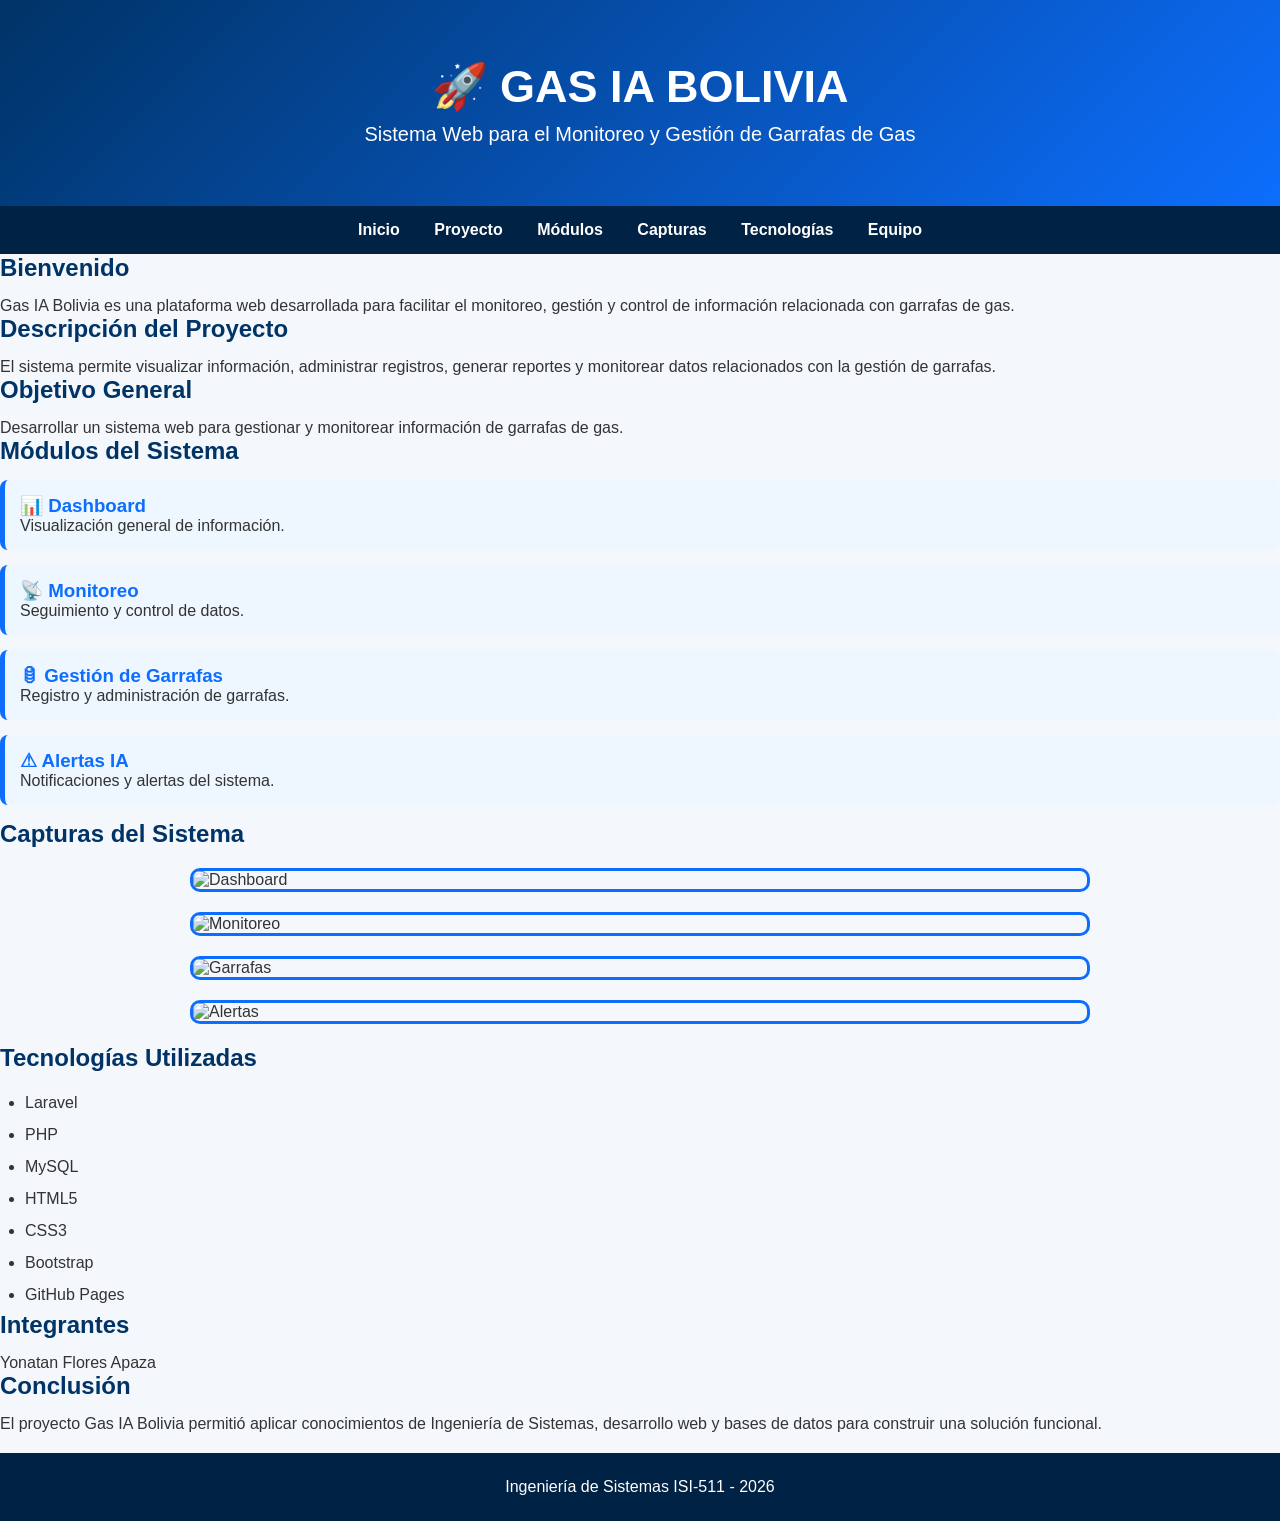
==== index.html @ 78b7e600 "Add files via upload" ====
<!DOCTYPE html>
<html lang="es">

<head>
    <meta charset="UTF-8">
    <meta name="viewport" content="width=device-width, initial-scale=1.0">
    <title>Gas IA Bolivia</title>
    <link rel="stylesheet" href="style.css">
</head>

<body>

    <header>
        <h1>🚀 GAS IA BOLIVIA</h1>
        <p>Sistema Web para el Monitoreo y Gestión de Garrafas de Gas</p>
    </header>

    <nav>
        <a href="#inicio">Inicio</a>
        <a href="#proyecto">Proyecto</a>
        <a href="#modulos">Módulos</a>
        <a href="#capturas">Capturas</a>
        <a href="#tecnologias">Tecnologías</a>
        <a href="#equipo">Equipo</a>
    </nav>

    <section id="inicio">
        <h2>Bienvenido</h2>
        <p>
            Gas IA Bolivia es una plataforma web desarrollada para facilitar el monitoreo, gestión y control de información relacionada con garrafas de gas.
        </p>
    </section>

    <section id="proyecto">
        <h2>Descripción del Proyecto</h2>
        <p>
            El sistema permite visualizar información, administrar registros, generar reportes y monitorear datos relacionados con la gestión de garrafas.
        </p>

        <h2>Objetivo General</h2>
        <p>
            Desarrollar un sistema web para gestionar y monitorear información de garrafas de gas.
        </p>
    </section>

    <section id="modulos">
        <h2>Módulos del Sistema</h2>

        <div class="card">
            <h3>📊 Dashboard</h3>
            <p>Visualización general de información.</p>
        </div>

        <div class="card">
            <h3>📡 Monitoreo</h3>
            <p>Seguimiento y control de datos.</p>
        </div>

        <div class="card">
            <h3>🛢 Gestión de Garrafas</h3>
            <p>Registro y administración de garrafas.</p>
        </div>

        <div class="card">
            <h3>⚠ Alertas IA</h3>
            <p>Notificaciones y alertas del sistema.</p>
        </div>
    </section>

    <section id="capturas">
        <h2>Capturas del Sistema</h2>

        <img src="dashboard.png" alt="Dashboard">
        <img src="monitoreo.png" alt="Monitoreo">
        <img src="garrafas.png" alt="Garrafas">
        <img src="alertas.png" alt="Alertas">
    </section>

    <section id="tecnologias">
        <h2>Tecnologías Utilizadas</h2>

        <ul>
            <li>Laravel</li>
            <li>PHP</li>
            <li>MySQL</li>
            <li>HTML5</li>
            <li>CSS3</li>
            <li>Bootstrap</li>
            <li>GitHub Pages</li>
        </ul>
    </section>

    <section id="equipo">
        <h2>Integrantes</h2>
        <p>Yonatan Flores Apaza</p>
    </section>

    <section>
        <h2>Conclusión</h2>
        <p>
            El proyecto Gas IA Bolivia permitió aplicar conocimientos de Ingeniería de Sistemas, desarrollo web y bases de datos para construir una solución funcional.
        </p>
    </section>

    <footer>
        <p>Ingeniería de Sistemas ISI-511 - 2026</p>
    </footer>

</body>

</html>
---- style.css ----
* {
    margin: 0;
    padding: 0;
    box-sizing: border-box;
}

body {
    font-family: Arial, sans-serif;
    background: #f4f8fc;
    color: #333;
}

header {
    background: linear-gradient(135deg, #003366, #0d6efd);
    color: white;
    text-align: center;
    padding: 60px 20px;
}

header h1 {
    font-size: 45px;
    margin-bottom: 10px;
}

header p {
    font-size: 20px;
}

nav {
    background: #002244;
    text-align: center;
    padding: 15px;
}

nav a {
    color: white;
    text-decoration: none;
    margin: 15px;
    font-weight: bold;
}

nav a:hover section {
    max-width: 1100px;
    margin: 25px auto;
    background: white;
    padding: 30px;
    border-radius: 12px;
    box-shadow: 0 3px 10px rgba(0, 0, 0, 0.1);
}

h2 {
    color: #003366;
    margin-bottom: 15px;
}

h3 {
    color: #0d6efd;
}

.card {
    background: #eef6ff;
    border-left: 5px solid #0d6efd;
    padding: 15px;
    margin-bottom: 15px;
    border-radius: 8px;
}

img {
    width: 100%;
    max-width: 900px;
    display: block;
    margin: 20px auto;
    border-radius: 10px;
    border: 3px solid #0d6efd;
}

ul {
    padding-left: 25px;
    line-height: 2;
}

footer {
    background: #002244;
    color: white;
    text-align: center;
    padding: 25px;
    margin-top: 20px;
}
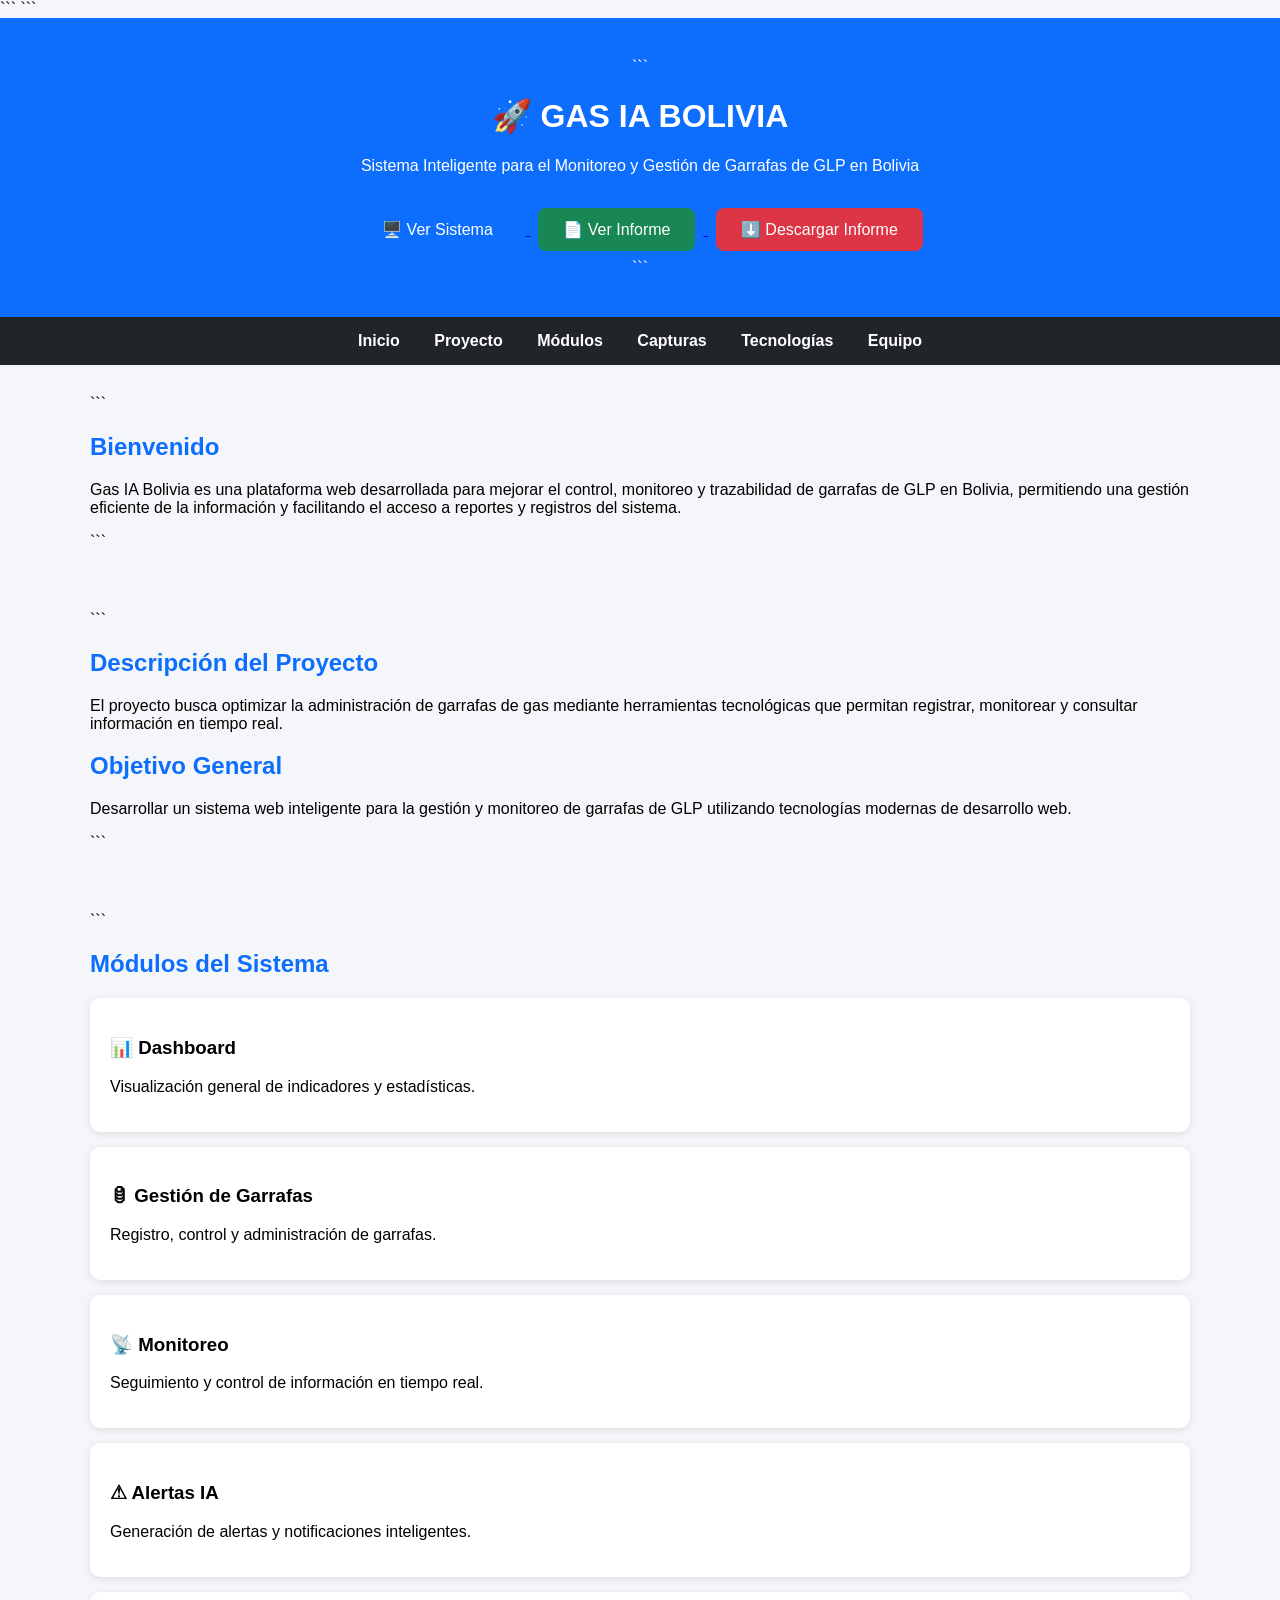
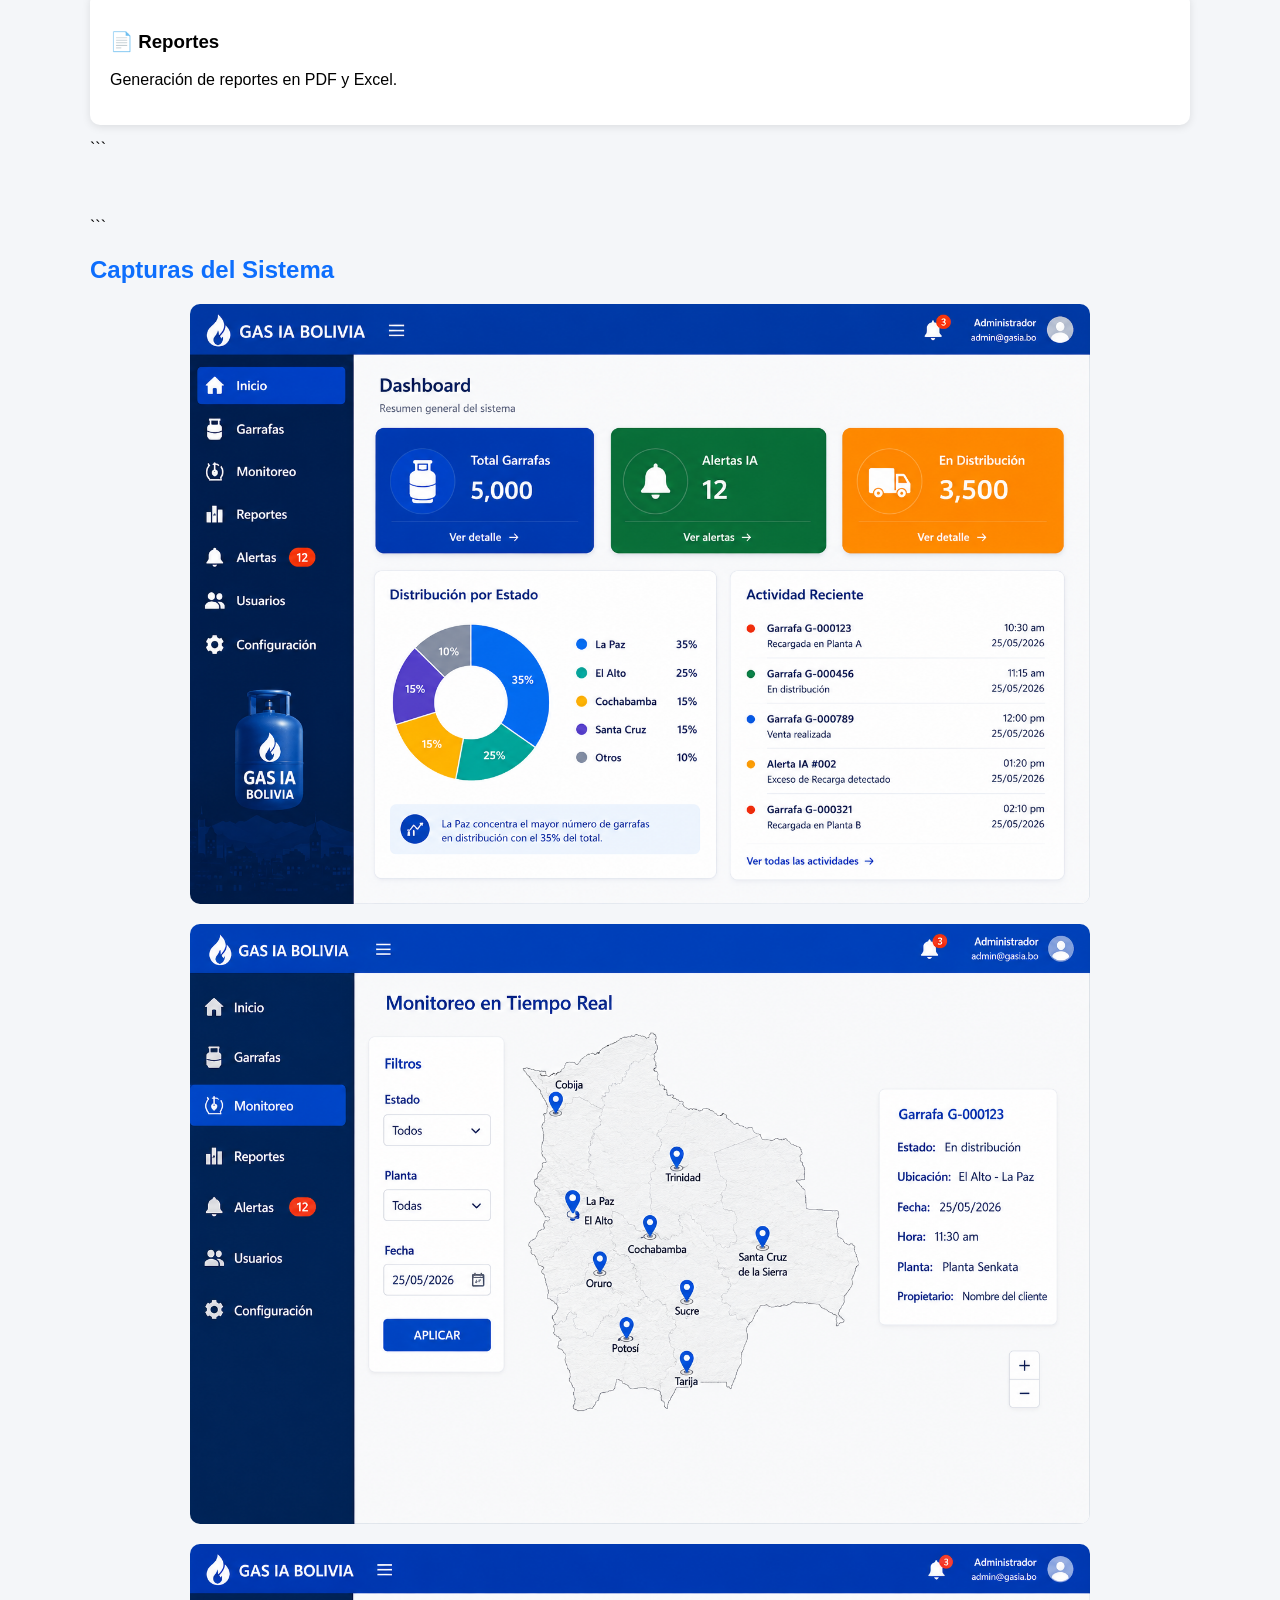
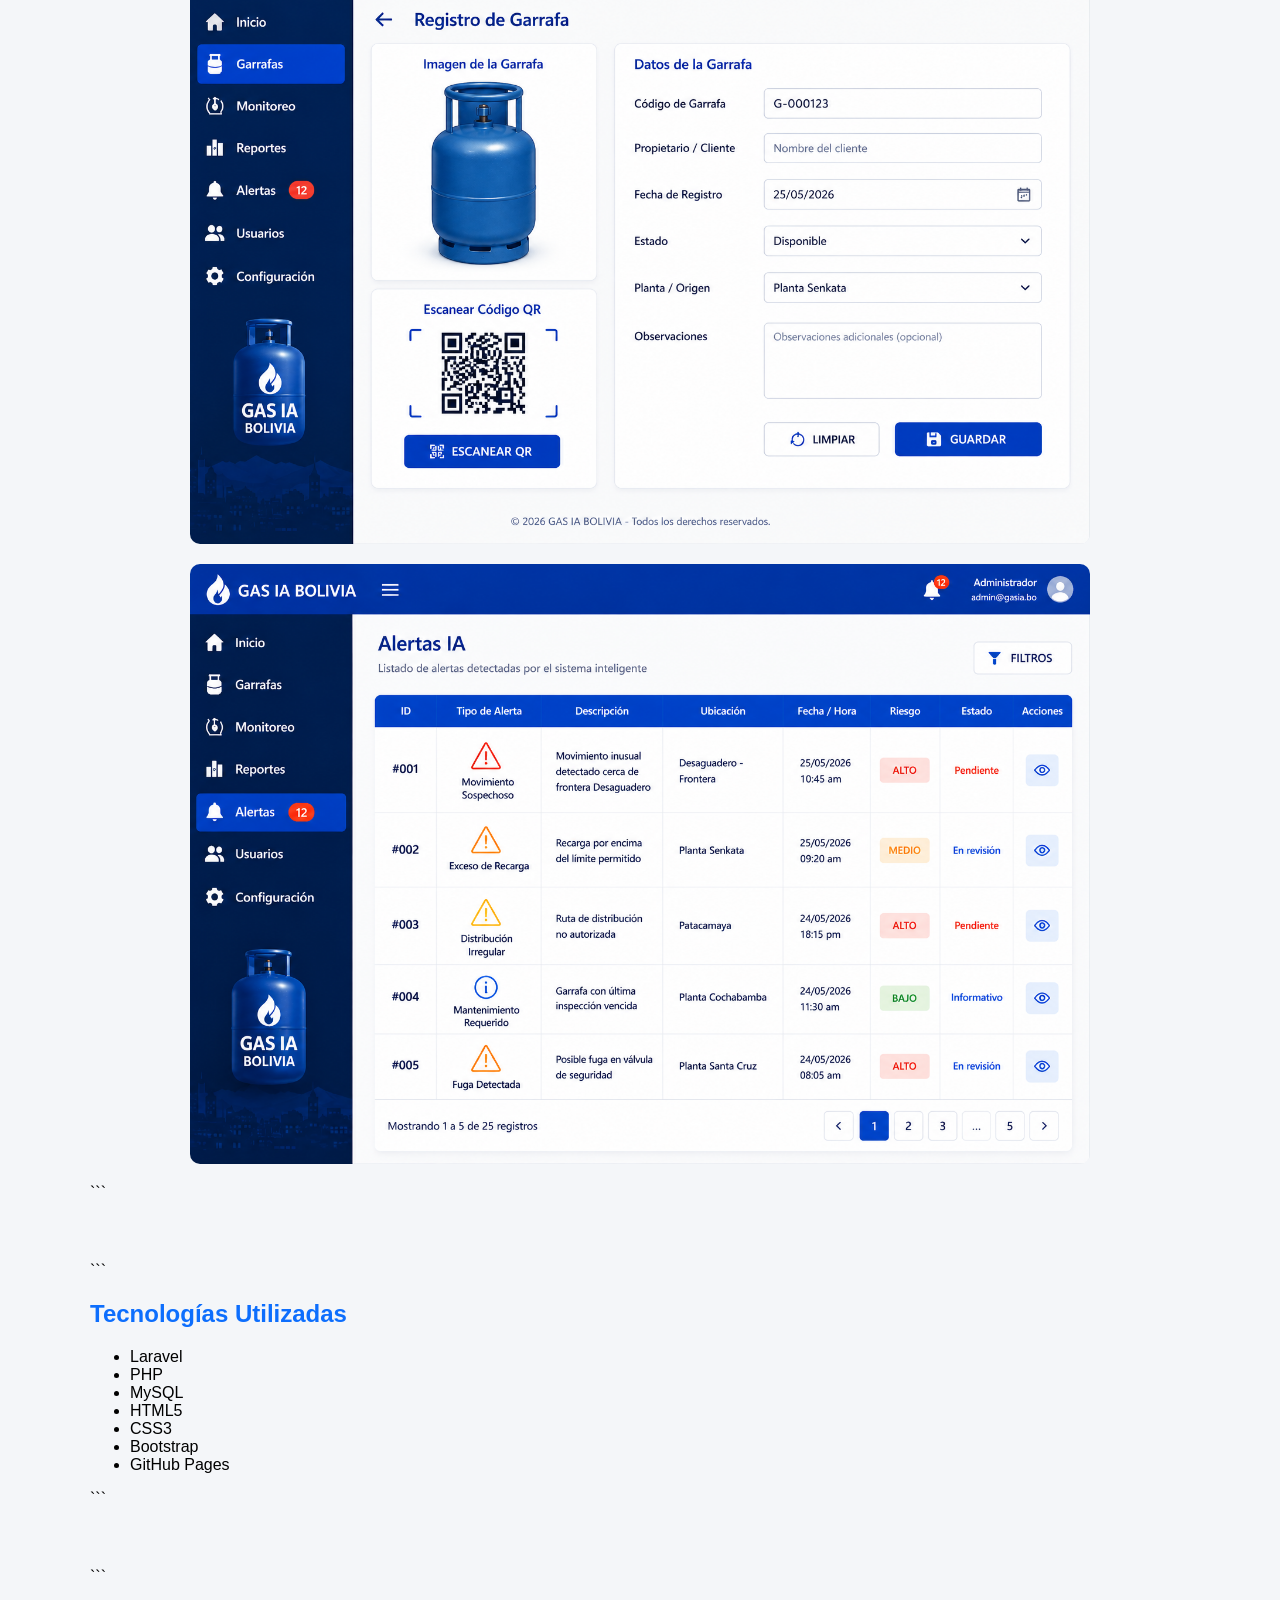
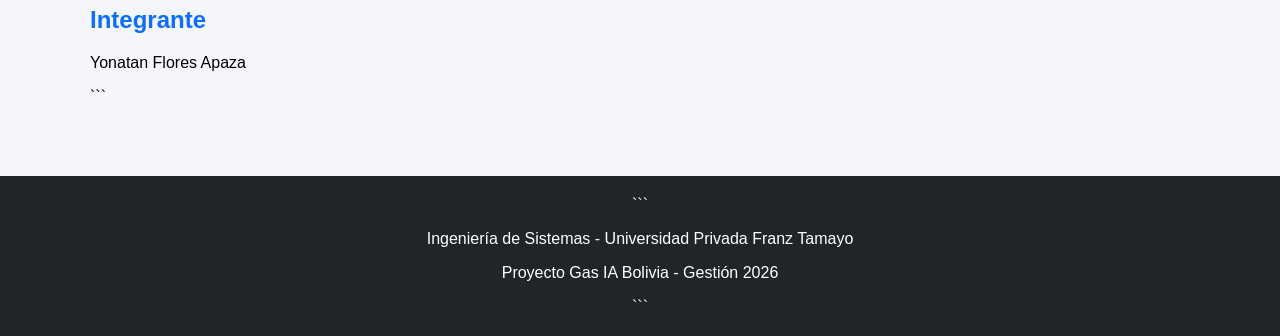
==== commit 61c867dc: "Update index.html Update index.html" ====
--- a/index.html
+++ b/index.html
@@ -1,111 +1,277 @@
 <!DOCTYPE html>
+
 <html lang="es">
 
 <head>
     <meta charset="UTF-8">
     <meta name="viewport" content="width=device-width, initial-scale=1.0">
     <title>Gas IA Bolivia</title>
-    <link rel="stylesheet" href="style.css">
+
+```
+<style>
+    body{
+        font-family: Arial, sans-serif;
+        margin:0;
+        padding:0;
+        background:#f4f6f9;
+    }
+
+    header{
+        background:#0d6efd;
+        color:white;
+        text-align:center;
+        padding:40px;
+    }
+
+    nav{
+        background:#212529;
+        text-align:center;
+        padding:15px;
+    }
+
+    nav a{
+        color:white;
+        text-decoration:none;
+        margin:15px;
+        font-weight:bold;
+    }
+
+    section{
+        padding:30px;
+        max-width:1100px;
+        margin:auto;
+    }
+
+    h2{
+        color:#0d6efd;
+    }
+
+    .botones{
+        text-align:center;
+        margin-top:25px;
+    }
+
+    .btn{
+        padding:12px 25px;
+        border:none;
+        border-radius:8px;
+        color:white;
+        font-size:16px;
+        cursor:pointer;
+        margin:8px;
+    }
+
+    .azul{
+        background:#0d6efd;
+    }
+
+    .verde{
+        background:#198754;
+    }
+
+    .rojo{
+        background:#dc3545;
+    }
+
+    .card{
+        background:white;
+        padding:20px;
+        margin:15px 0;
+        border-radius:10px;
+        box-shadow:0 2px 8px rgba(0,0,0,0.1);
+    }
+
+    img{
+        width:100%;
+        max-width:900px;
+        display:block;
+        margin:20px auto;
+        border-radius:10px;
+    }
+
+    footer{
+        background:#212529;
+        color:white;
+        text-align:center;
+        padding:20px;
+        margin-top:40px;
+    }
+</style>
+```
+
 </head>
 
 <body>
 
-    <header>
-        <h1>🚀 GAS IA BOLIVIA</h1>
-        <p>Sistema Web para el Monitoreo y Gestión de Garrafas de Gas</p>
-    </header>
-
-    <nav>
-        <a href="#inicio">Inicio</a>
-        <a href="#proyecto">Proyecto</a>
-        <a href="#modulos">Módulos</a>
-        <a href="#capturas">Capturas</a>
-        <a href="#tecnologias">Tecnologías</a>
-        <a href="#equipo">Equipo</a>
-    </nav>
-
-    <section id="inicio">
-        <h2>Bienvenido</h2>
-        <p>
-            Gas IA Bolivia es una plataforma web desarrollada para facilitar el monitoreo, gestión y control de información relacionada con garrafas de gas.
-        </p>
-    </section>
-
-    <section id="proyecto">
-        <h2>Descripción del Proyecto</h2>
-        <p>
-            El sistema permite visualizar información, administrar registros, generar reportes y monitorear datos relacionados con la gestión de garrafas.
-        </p>
-
-        <h2>Objetivo General</h2>
-        <p>
-            Desarrollar un sistema web para gestionar y monitorear información de garrafas de gas.
-        </p>
-    </section>
-
-    <section id="modulos">
-        <h2>Módulos del Sistema</h2>
-
-        <div class="card">
-            <h3>📊 Dashboard</h3>
-            <p>Visualización general de información.</p>
-        </div>
-
-        <div class="card">
-            <h3>📡 Monitoreo</h3>
-            <p>Seguimiento y control de datos.</p>
-        </div>
-
-        <div class="card">
-            <h3>🛢 Gestión de Garrafas</h3>
-            <p>Registro y administración de garrafas.</p>
-        </div>
-
-        <div class="card">
-            <h3>⚠ Alertas IA</h3>
-            <p>Notificaciones y alertas del sistema.</p>
-        </div>
-    </section>
-
-    <section id="capturas">
-        <h2>Capturas del Sistema</h2>
-
-        <img src="dashboard.png" alt="Dashboard">
-        <img src="monitoreo.png" alt="Monitoreo">
-        <img src="garrafas.png" alt="Garrafas">
-        <img src="alertas.png" alt="Alertas">
-    </section>
-
-    <section id="tecnologias">
-        <h2>Tecnologías Utilizadas</h2>
-
-        <ul>
-            <li>Laravel</li>
-            <li>PHP</li>
-            <li>MySQL</li>
-            <li>HTML5</li>
-            <li>CSS3</li>
-            <li>Bootstrap</li>
-            <li>GitHub Pages</li>
-        </ul>
-    </section>
-
-    <section id="equipo">
-        <h2>Integrantes</h2>
-        <p>Yonatan Flores Apaza</p>
-    </section>
-
-    <section>
-        <h2>Conclusión</h2>
-        <p>
-            El proyecto Gas IA Bolivia permitió aplicar conocimientos de Ingeniería de Sistemas, desarrollo web y bases de datos para construir una solución funcional.
-        </p>
-    </section>
-
-    <footer>
-        <p>Ingeniería de Sistemas ISI-511 - 2026</p>
-    </footer>
+<header>
+
+```
+<h1>🚀 GAS IA BOLIVIA</h1>
+
+<p>
+    Sistema Inteligente para el Monitoreo y Gestión de Garrafas de GLP en Bolivia
+</p>
+
+<div class="botones">
+
+    <a href="TU_URL_SISTEMA_AQUI" target="_blank">
+        <button class="btn azul">
+            🖥️ Ver Sistema
+        </button>
+    </a>
+
+    <a href="YONATANFLORES-H5.pdf" target="_blank">
+        <button class="btn verde">
+            📄 Ver Informe
+        </button>
+    </a>
+
+    <a href="YONATANFLORES-H5.pdf" download>
+        <button class="btn rojo">
+            ⬇️ Descargar Informe
+        </button>
+    </a>
+
+</div>
+```
+
+</header>
+
+<nav>
+    <a href="#inicio">Inicio</a>
+    <a href="#proyecto">Proyecto</a>
+    <a href="#modulos">Módulos</a>
+    <a href="#capturas">Capturas</a>
+    <a href="#tecnologias">Tecnologías</a>
+    <a href="#equipo">Equipo</a>
+</nav>
+
+<section id="inicio">
+
+```
+<h2>Bienvenido</h2>
+
+<p>
+    Gas IA Bolivia es una plataforma web desarrollada para mejorar el control,
+    monitoreo y trazabilidad de garrafas de GLP en Bolivia, permitiendo una
+    gestión eficiente de la información y facilitando el acceso a reportes
+    y registros del sistema.
+</p>
+```
+
+</section>
+
+<section id="proyecto">
+
+```
+<h2>Descripción del Proyecto</h2>
+
+<p>
+    El proyecto busca optimizar la administración de garrafas de gas mediante
+    herramientas tecnológicas que permitan registrar, monitorear y consultar
+    información en tiempo real.
+</p>
+
+<h2>Objetivo General</h2>
+
+<p>
+    Desarrollar un sistema web inteligente para la gestión y monitoreo de
+    garrafas de GLP utilizando tecnologías modernas de desarrollo web.
+</p>
+```
+
+</section>
+
+<section id="modulos">
+
+```
+<h2>Módulos del Sistema</h2>
+
+<div class="card">
+    <h3>📊 Dashboard</h3>
+    <p>Visualización general de indicadores y estadísticas.</p>
+</div>
+
+<div class="card">
+    <h3>🛢 Gestión de Garrafas</h3>
+    <p>Registro, control y administración de garrafas.</p>
+</div>
+
+<div class="card">
+    <h3>📡 Monitoreo</h3>
+    <p>Seguimiento y control de información en tiempo real.</p>
+</div>
+
+<div class="card">
+    <h3>⚠ Alertas IA</h3>
+    <p>Generación de alertas y notificaciones inteligentes.</p>
+</div>
+
+<div class="card">
+    <h3>📄 Reportes</h3>
+    <p>Generación de reportes en PDF y Excel.</p>
+</div>
+```
+
+</section>
+
+<section id="capturas">
+
+```
+<h2>Capturas del Sistema</h2>
+
+<img src="dashboard.png" alt="Dashboard">
+
+<img src="monitoreo.png" alt="Monitoreo">
+
+<img src="garrafas.png" alt="Garrafas">
+
+<img src="alertas.png" alt="Alertas">
+```
+
+</section>
+
+<section id="tecnologias">
+
+```
+<h2>Tecnologías Utilizadas</h2>
+
+<ul>
+    <li>Laravel</li>
+    <li>PHP</li>
+    <li>MySQL</li>
+    <li>HTML5</li>
+    <li>CSS3</li>
+    <li>Bootstrap</li>
+    <li>GitHub Pages</li>
+</ul>
+```
+
+</section>
+
+<section id="equipo">
+
+```
+<h2>Integrante</h2>
+
+<p>Yonatan Flores Apaza</p>
+```
+
+</section>
+
+<footer>
+
+```
+<p>
+    Ingeniería de Sistemas - Universidad Privada Franz Tamayo
+</p>
+
+<p>
+    Proyecto Gas IA Bolivia - Gestión 2026
+</p>
+```
+
+</footer>
 
 </body>
-
-</html>+</html>
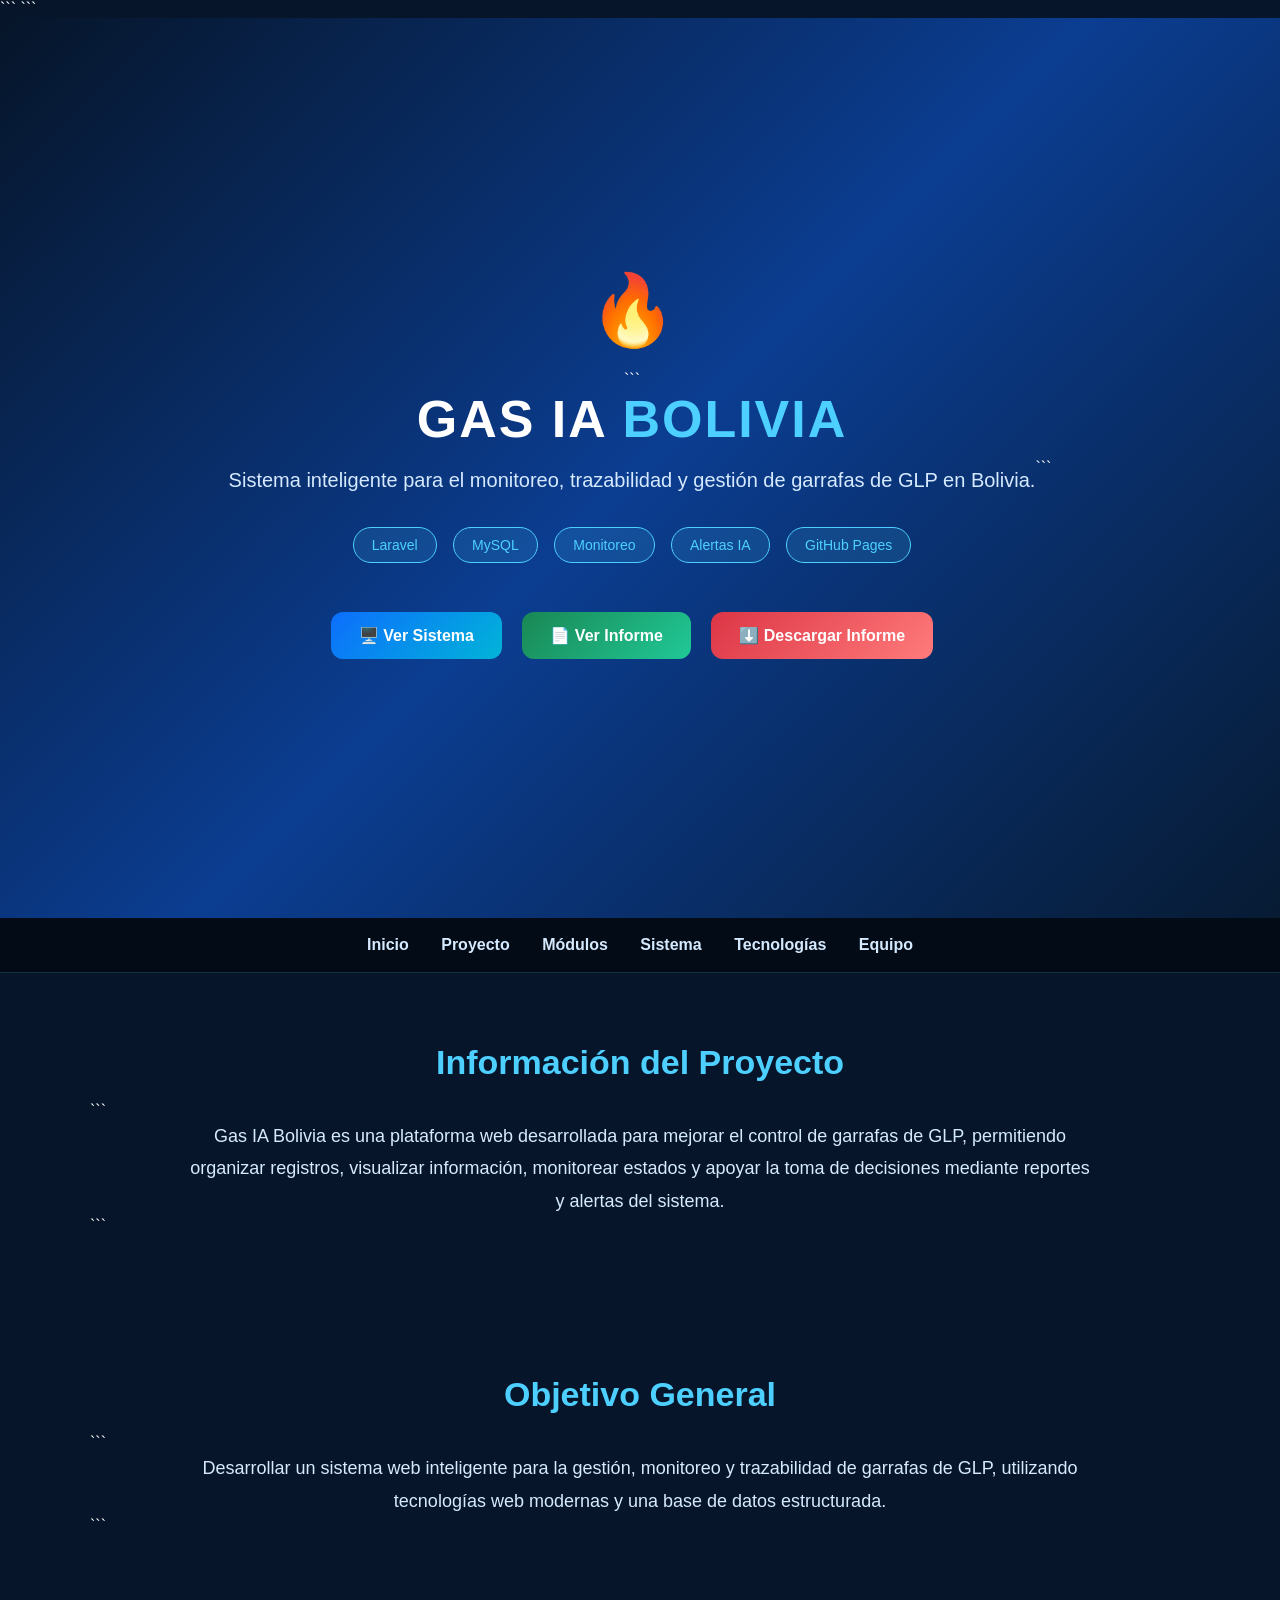
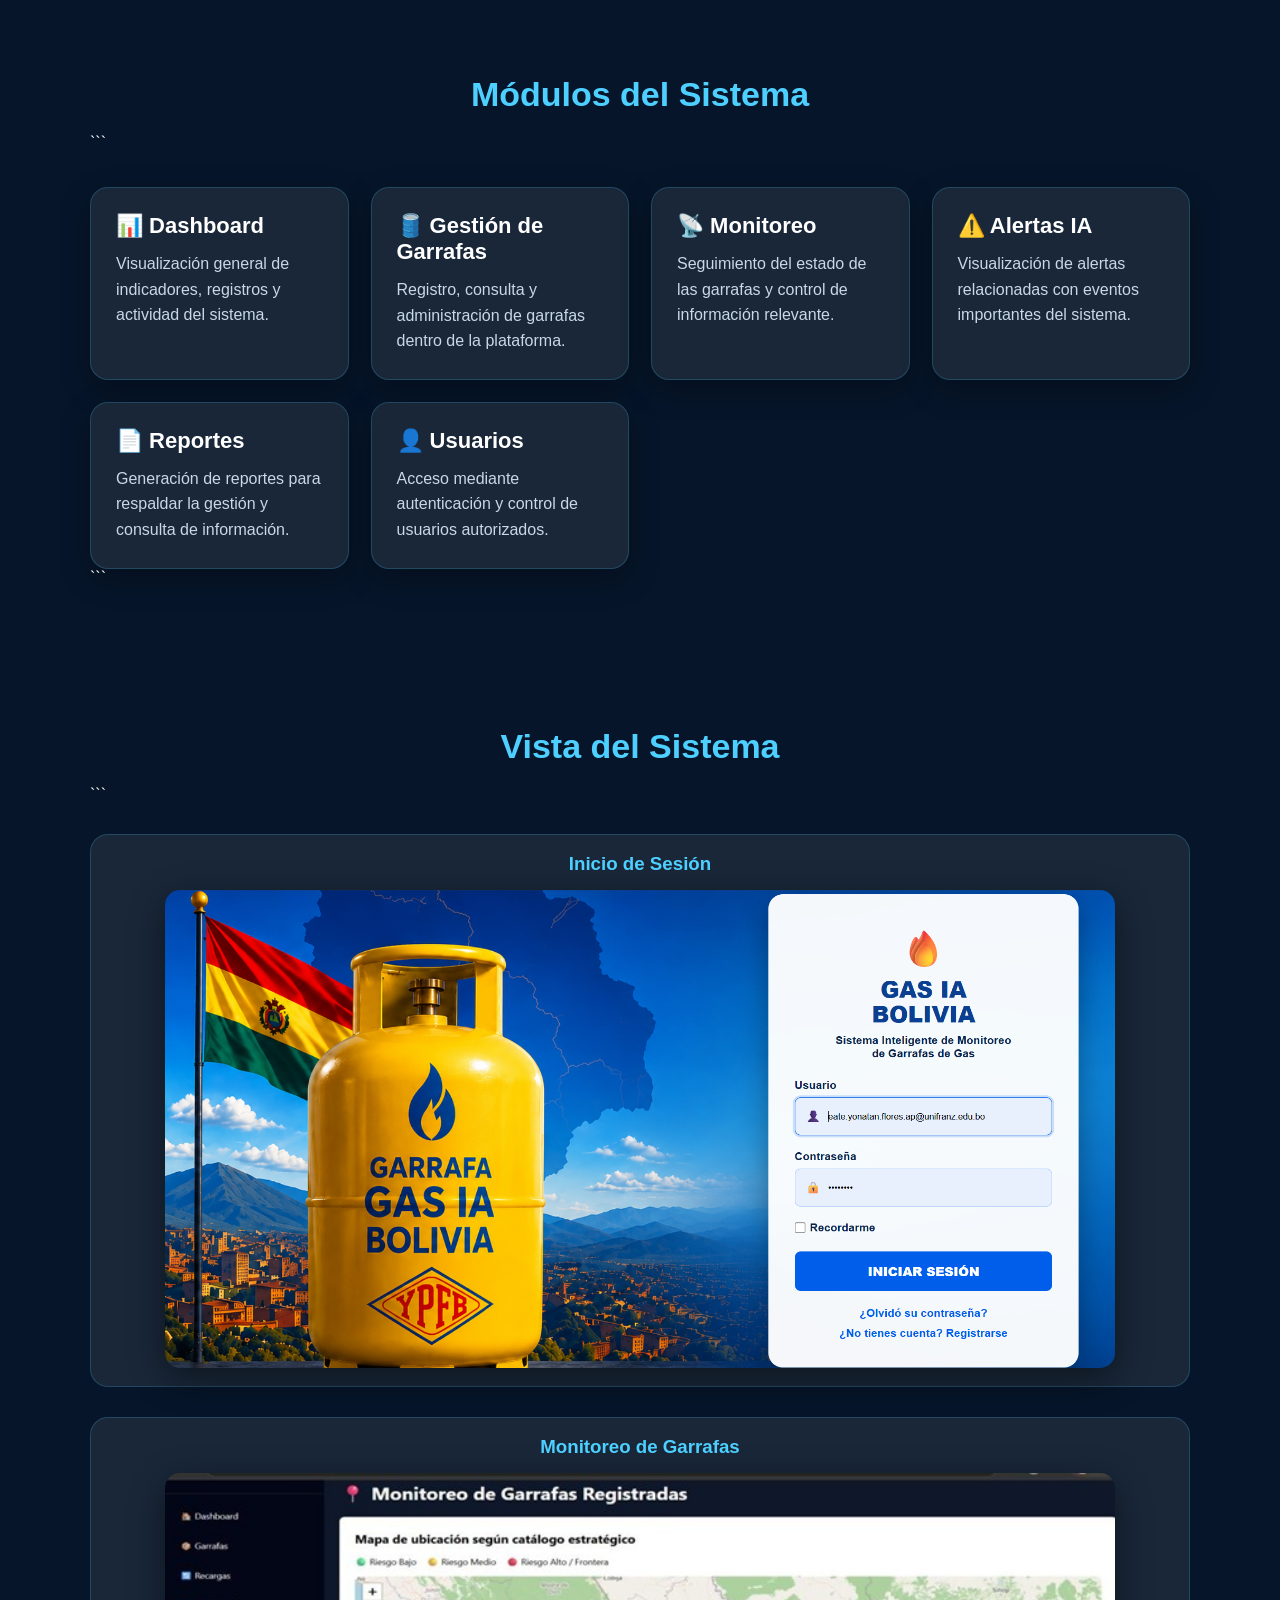
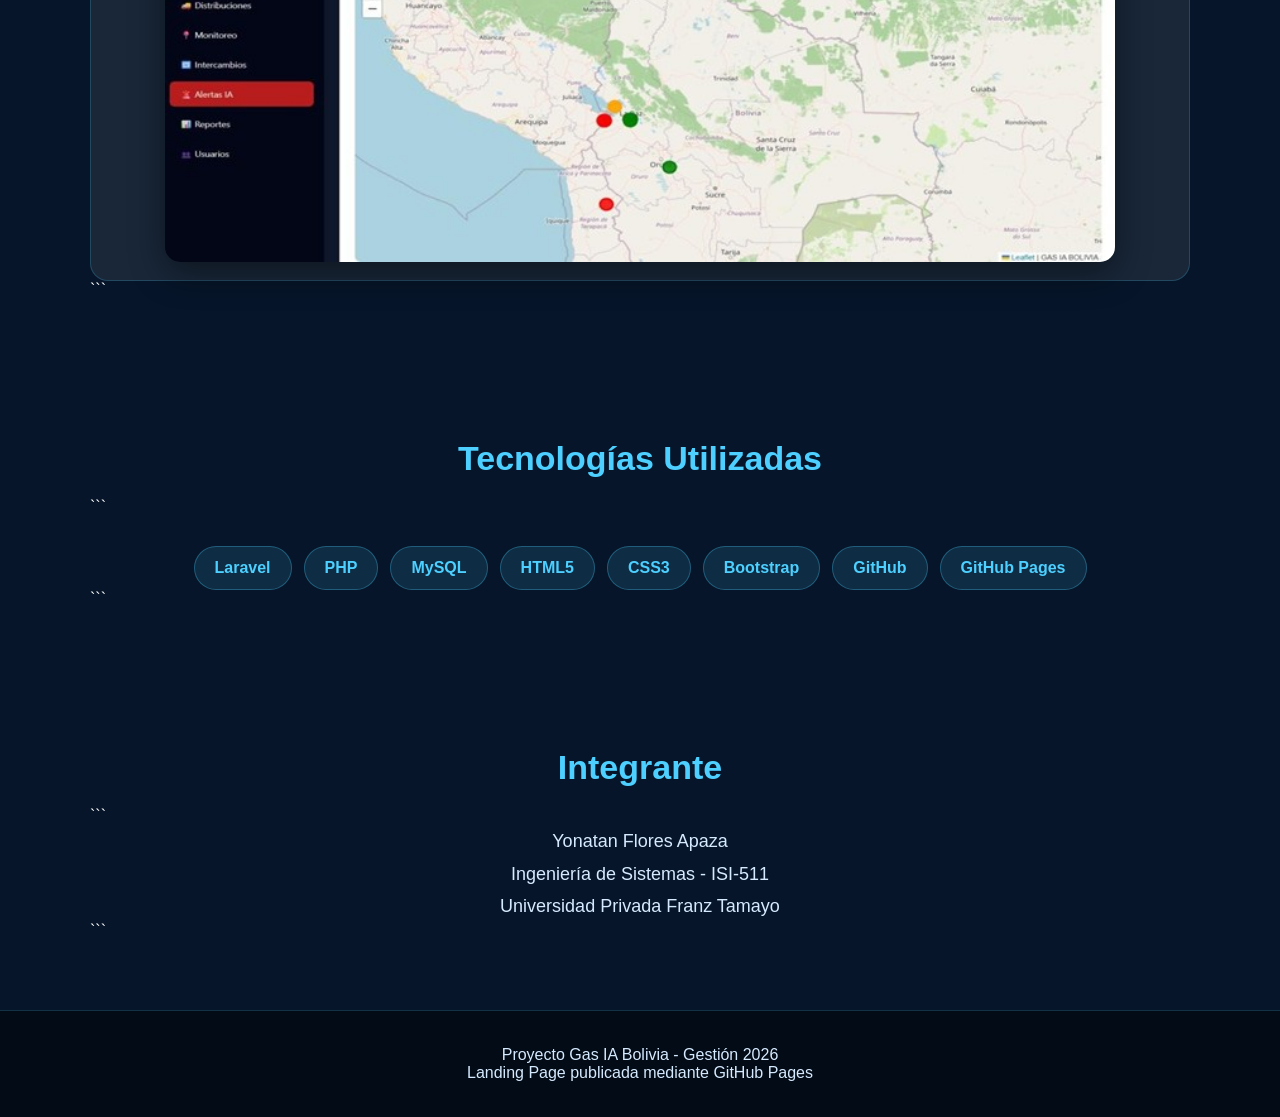
==== commit d492b857: "Update index.html" ====
--- a/index.html
+++ b/index.html
@@ -9,92 +9,237 @@
 
 ```
 <style>
-    body{
+    * {
+        margin: 0;
+        padding: 0;
+        box-sizing: border-box;
+    }
+
+    body {
         font-family: Arial, sans-serif;
-        margin:0;
-        padding:0;
-        background:#f4f6f9;
-    }
-
-    header{
-        background:#0d6efd;
-        color:white;
-        text-align:center;
-        padding:40px;
-    }
-
-    nav{
-        background:#212529;
-        text-align:center;
-        padding:15px;
-    }
-
-    nav a{
-        color:white;
-        text-decoration:none;
-        margin:15px;
-        font-weight:bold;
-    }
-
-    section{
-        padding:30px;
-        max-width:1100px;
-        margin:auto;
-    }
-
-    h2{
-        color:#0d6efd;
-    }
-
-    .botones{
-        text-align:center;
-        margin-top:25px;
-    }
-
-    .btn{
-        padding:12px 25px;
-        border:none;
-        border-radius:8px;
-        color:white;
-        font-size:16px;
-        cursor:pointer;
-        margin:8px;
-    }
-
-    .azul{
-        background:#0d6efd;
-    }
-
-    .verde{
-        background:#198754;
-    }
-
-    .rojo{
-        background:#dc3545;
-    }
-
-    .card{
-        background:white;
-        padding:20px;
-        margin:15px 0;
-        border-radius:10px;
-        box-shadow:0 2px 8px rgba(0,0,0,0.1);
-    }
-
-    img{
-        width:100%;
-        max-width:900px;
-        display:block;
-        margin:20px auto;
-        border-radius:10px;
-    }
-
-    footer{
-        background:#212529;
-        color:white;
-        text-align:center;
-        padding:20px;
-        margin-top:40px;
+        background: #061529;
+        color: #ffffff;
+    }
+
+    header {
+        min-height: 100vh;
+        background: linear-gradient(135deg, #061529, #0b3d91, #071b33);
+        display: flex;
+        justify-content: center;
+        align-items: center;
+        text-align: center;
+        padding: 40px 20px;
+    }
+
+    .hero {
+        max-width: 950px;
+    }
+
+    .logo {
+        font-size: 70px;
+        margin-bottom: 20px;
+    }
+
+    h1 {
+        font-size: 52px;
+        margin-bottom: 15px;
+        letter-spacing: 2px;
+    }
+
+    .resaltado {
+        color: #4dd0ff;
+    }
+
+    .subtitulo {
+        font-size: 20px;
+        color: #d6eaff;
+        margin-bottom: 25px;
+        line-height: 1.6;
+    }
+
+    .tags {
+        margin: 25px 0;
+    }
+
+    .tag {
+        display: inline-block;
+        padding: 9px 18px;
+        border: 1px solid #4dd0ff;
+        border-radius: 30px;
+        margin: 6px;
+        color: #4dd0ff;
+        background: rgba(77, 208, 255, 0.12);
+        font-size: 14px;
+    }
+
+    .botones {
+        margin-top: 35px;
+    }
+
+    .btn {
+        display: inline-block;
+        padding: 14px 28px;
+        border-radius: 12px;
+        color: white;
+        text-decoration: none;
+        font-weight: bold;
+        margin: 8px;
+        transition: 0.3s;
+    }
+
+    .btn:hover {
+        transform: scale(1.05);
+        opacity: 0.9;
+    }
+
+    .azul {
+        background: linear-gradient(135deg, #0d6efd, #00b4d8);
+    }
+
+    .verde {
+        background: linear-gradient(135deg, #198754, #20c997);
+    }
+
+    .rojo {
+        background: linear-gradient(135deg, #dc3545, #ff7b7b);
+    }
+
+    nav {
+        position: sticky;
+        top: 0;
+        background: #020b16;
+        padding: 18px;
+        text-align: center;
+        z-index: 100;
+        border-bottom: 1px solid rgba(77, 208, 255, 0.2);
+    }
+
+    nav a {
+        color: #d6eaff;
+        text-decoration: none;
+        margin: 0 14px;
+        font-weight: bold;
+    }
+
+    nav a:hover {
+        color: #4dd0ff;
+    }
+
+    section {
+        max-width: 1150px;
+        margin: auto;
+        padding: 70px 25px;
+    }
+
+    h2 {
+        font-size: 34px;
+        color: #4dd0ff;
+        margin-bottom: 20px;
+        text-align: center;
+    }
+
+    .texto {
+        font-size: 18px;
+        line-height: 1.8;
+        color: #d6eaff;
+        text-align: center;
+        max-width: 900px;
+        margin: auto;
+    }
+
+    .grid {
+        display: grid;
+        grid-template-columns: repeat(auto-fit, minmax(240px, 1fr));
+        gap: 22px;
+        margin-top: 35px;
+    }
+
+    .card {
+        background: rgba(255, 255, 255, 0.08);
+        padding: 25px;
+        border-radius: 18px;
+        border: 1px solid rgba(77, 208, 255, 0.2);
+        box-shadow: 0 10px 30px rgba(0,0,0,0.25);
+        transition: 0.3s;
+    }
+
+    .card:hover {
+        transform: translateY(-5px);
+        border-color: #4dd0ff;
+    }
+
+    .card h3 {
+        color: #ffffff;
+        margin-bottom: 12px;
+        font-size: 22px;
+    }
+
+    .card p {
+        color: #c8d8e8;
+        line-height: 1.6;
+    }
+
+    .captura {
+        background: rgba(255, 255, 255, 0.08);
+        padding: 18px;
+        border-radius: 18px;
+        margin-top: 30px;
+        border: 1px solid rgba(77, 208, 255, 0.2);
+    }
+
+    .captura h3 {
+        color: #4dd0ff;
+        margin-bottom: 15px;
+        text-align: center;
+    }
+
+    img {
+        width: 100%;
+        max-width: 950px;
+        display: block;
+        margin: auto;
+        border-radius: 15px;
+        box-shadow: 0 10px 35px rgba(0,0,0,0.45);
+    }
+
+    .lista-tecnologias {
+        display: flex;
+        justify-content: center;
+        flex-wrap: wrap;
+        gap: 12px;
+        margin-top: 30px;
+    }
+
+    .tech {
+        background: rgba(77, 208, 255, 0.12);
+        color: #4dd0ff;
+        padding: 12px 20px;
+        border-radius: 25px;
+        border: 1px solid rgba(77, 208, 255, 0.3);
+        font-weight: bold;
+    }
+
+    footer {
+        background: #020b16;
+        text-align: center;
+        padding: 35px 20px;
+        color: #d6eaff;
+        border-top: 1px solid rgba(77, 208, 255, 0.2);
+    }
+
+    @media (max-width: 700px) {
+        h1 {
+            font-size: 36px;
+        }
+
+        .subtitulo {
+            font-size: 17px;
+        }
+
+        nav a {
+            display: inline-block;
+            margin: 8px;
+        }
     }
 </style>
 ```
@@ -103,35 +248,30 @@
 
 <body>
 
-<header>
-
-```
-<h1>🚀 GAS IA BOLIVIA</h1>
-
-<p>
-    Sistema Inteligente para el Monitoreo y Gestión de Garrafas de GLP en Bolivia
-</p>
-
-<div class="botones">
-
-    <a href="TU_URL_SISTEMA_AQUI" target="_blank">
-        <button class="btn azul">
-            🖥️ Ver Sistema
-        </button>
-    </a>
-
-    <a href="YONATANFLORES-H5.pdf" target="_blank">
-        <button class="btn verde">
-            📄 Ver Informe
-        </button>
-    </a>
-
-    <a href="YONATANFLORES-H5.pdf" download>
-        <button class="btn rojo">
-            ⬇️ Descargar Informe
-        </button>
-    </a>
-
+<header id="inicio">
+    <div class="hero">
+        <div class="logo">🔥</div>
+
+```
+    <h1>GAS IA <span class="resaltado">BOLIVIA</span></h1>
+
+    <p class="subtitulo">
+        Sistema inteligente para el monitoreo, trazabilidad y gestión de garrafas de GLP en Bolivia.
+    </p>
+
+    <div class="tags">
+        <span class="tag">Laravel</span>
+        <span class="tag">MySQL</span>
+        <span class="tag">Monitoreo</span>
+        <span class="tag">Alertas IA</span>
+        <span class="tag">GitHub Pages</span>
+    </div>
+
+    <div class="botones">
+        <a class="btn azul" href="#capturas">🖥️ Ver Sistema</a>
+        <a class="btn verde" href="YONATANFLORES-H5.pdf" target="_blank">📄 Ver Informe</a>
+        <a class="btn rojo" href="YONATANFLORES-H5.pdf" download>⬇️ Descargar Informe</a>
+    </div>
 </div>
 ```
 
@@ -141,136 +281,126 @@
     <a href="#inicio">Inicio</a>
     <a href="#proyecto">Proyecto</a>
     <a href="#modulos">Módulos</a>
-    <a href="#capturas">Capturas</a>
+    <a href="#capturas">Sistema</a>
     <a href="#tecnologias">Tecnologías</a>
     <a href="#equipo">Equipo</a>
 </nav>
 
-<section id="inicio">
-
-```
-<h2>Bienvenido</h2>
-
-<p>
-    Gas IA Bolivia es una plataforma web desarrollada para mejorar el control,
-    monitoreo y trazabilidad de garrafas de GLP en Bolivia, permitiendo una
-    gestión eficiente de la información y facilitando el acceso a reportes
-    y registros del sistema.
+<section id="proyecto">
+    <h2>Información del Proyecto</h2>
+
+```
+<p class="texto">
+    Gas IA Bolivia es una plataforma web desarrollada para mejorar el control de garrafas de GLP,
+    permitiendo organizar registros, visualizar información, monitorear estados y apoyar la toma
+    de decisiones mediante reportes y alertas del sistema.
 </p>
 ```
 
 </section>
 
-<section id="proyecto">
-
-```
-<h2>Descripción del Proyecto</h2>
-
-<p>
-    El proyecto busca optimizar la administración de garrafas de gas mediante
-    herramientas tecnológicas que permitan registrar, monitorear y consultar
-    información en tiempo real.
+<section>
+    <h2>Objetivo General</h2>
+
+```
+<p class="texto">
+    Desarrollar un sistema web inteligente para la gestión, monitoreo y trazabilidad de garrafas
+    de GLP, utilizando tecnologías web modernas y una base de datos estructurada.
 </p>
-
-<h2>Objetivo General</h2>
-
-<p>
-    Desarrollar un sistema web inteligente para la gestión y monitoreo de
-    garrafas de GLP utilizando tecnologías modernas de desarrollo web.
+```
+
+</section>
+
+<section id="modulos">
+    <h2>Módulos del Sistema</h2>
+
+```
+<div class="grid">
+    <div class="card">
+        <h3>📊 Dashboard</h3>
+        <p>Visualización general de indicadores, registros y actividad del sistema.</p>
+    </div>
+
+    <div class="card">
+        <h3>🛢️ Gestión de Garrafas</h3>
+        <p>Registro, consulta y administración de garrafas dentro de la plataforma.</p>
+    </div>
+
+    <div class="card">
+        <h3>📡 Monitoreo</h3>
+        <p>Seguimiento del estado de las garrafas y control de información relevante.</p>
+    </div>
+
+    <div class="card">
+        <h3>⚠️ Alertas IA</h3>
+        <p>Visualización de alertas relacionadas con eventos importantes del sistema.</p>
+    </div>
+
+    <div class="card">
+        <h3>📄 Reportes</h3>
+        <p>Generación de reportes para respaldar la gestión y consulta de información.</p>
+    </div>
+
+    <div class="card">
+        <h3>👤 Usuarios</h3>
+        <p>Acceso mediante autenticación y control de usuarios autorizados.</p>
+    </div>
+</div>
+```
+
+</section>
+
+<section id="capturas">
+    <h2>Vista del Sistema</h2>
+
+```
+<div class="captura">
+    <h3>Inicio de Sesión</h3>
+    <img src="LOGIN.png" alt="Login del sistema Gas IA Bolivia">
+</div>
+
+<div class="captura">
+    <h3>Monitoreo de Garrafas</h3>
+    <img src="MONITOREO.jpg" alt="Monitoreo del sistema Gas IA Bolivia">
+</div>
+```
+
+</section>
+
+<section id="tecnologias">
+    <h2>Tecnologías Utilizadas</h2>
+
+```
+<div class="lista-tecnologias">
+    <span class="tech">Laravel</span>
+    <span class="tech">PHP</span>
+    <span class="tech">MySQL</span>
+    <span class="tech">HTML5</span>
+    <span class="tech">CSS3</span>
+    <span class="tech">Bootstrap</span>
+    <span class="tech">GitHub</span>
+    <span class="tech">GitHub Pages</span>
+</div>
+```
+
+</section>
+
+<section id="equipo">
+    <h2>Integrante</h2>
+
+```
+<p class="texto">
+    Yonatan Flores Apaza<br>
+    Ingeniería de Sistemas - ISI-511<br>
+    Universidad Privada Franz Tamayo
 </p>
 ```
 
 </section>
 
-<section id="modulos">
-
-```
-<h2>Módulos del Sistema</h2>
-
-<div class="card">
-    <h3>📊 Dashboard</h3>
-    <p>Visualización general de indicadores y estadísticas.</p>
-</div>
-
-<div class="card">
-    <h3>🛢 Gestión de Garrafas</h3>
-    <p>Registro, control y administración de garrafas.</p>
-</div>
-
-<div class="card">
-    <h3>📡 Monitoreo</h3>
-    <p>Seguimiento y control de información en tiempo real.</p>
-</div>
-
-<div class="card">
-    <h3>⚠ Alertas IA</h3>
-    <p>Generación de alertas y notificaciones inteligentes.</p>
-</div>
-
-<div class="card">
-    <h3>📄 Reportes</h3>
-    <p>Generación de reportes en PDF y Excel.</p>
-</div>
-```
-
-</section>
-
-<section id="capturas">
-
-```
-<h2>Capturas del Sistema</h2>
-
-<img src="dashboard.png" alt="Dashboard">
-
-<img src="monitoreo.png" alt="Monitoreo">
-
-<img src="garrafas.png" alt="Garrafas">
-
-<img src="alertas.png" alt="Alertas">
-```
-
-</section>
-
-<section id="tecnologias">
-
-```
-<h2>Tecnologías Utilizadas</h2>
-
-<ul>
-    <li>Laravel</li>
-    <li>PHP</li>
-    <li>MySQL</li>
-    <li>HTML5</li>
-    <li>CSS3</li>
-    <li>Bootstrap</li>
-    <li>GitHub Pages</li>
-</ul>
-```
-
-</section>
-
-<section id="equipo">
-
-```
-<h2>Integrante</h2>
-
-<p>Yonatan Flores Apaza</p>
-```
-
-</section>
-
 <footer>
-
-```
-<p>
-    Ingeniería de Sistemas - Universidad Privada Franz Tamayo
-</p>
-
-<p>
-    Proyecto Gas IA Bolivia - Gestión 2026
-</p>
-```
-
+    <p>Proyecto Gas IA Bolivia - Gestión 2026</p>
+    <p>Landing Page publicada mediante GitHub Pages</p>
 </footer>
 
 </body>
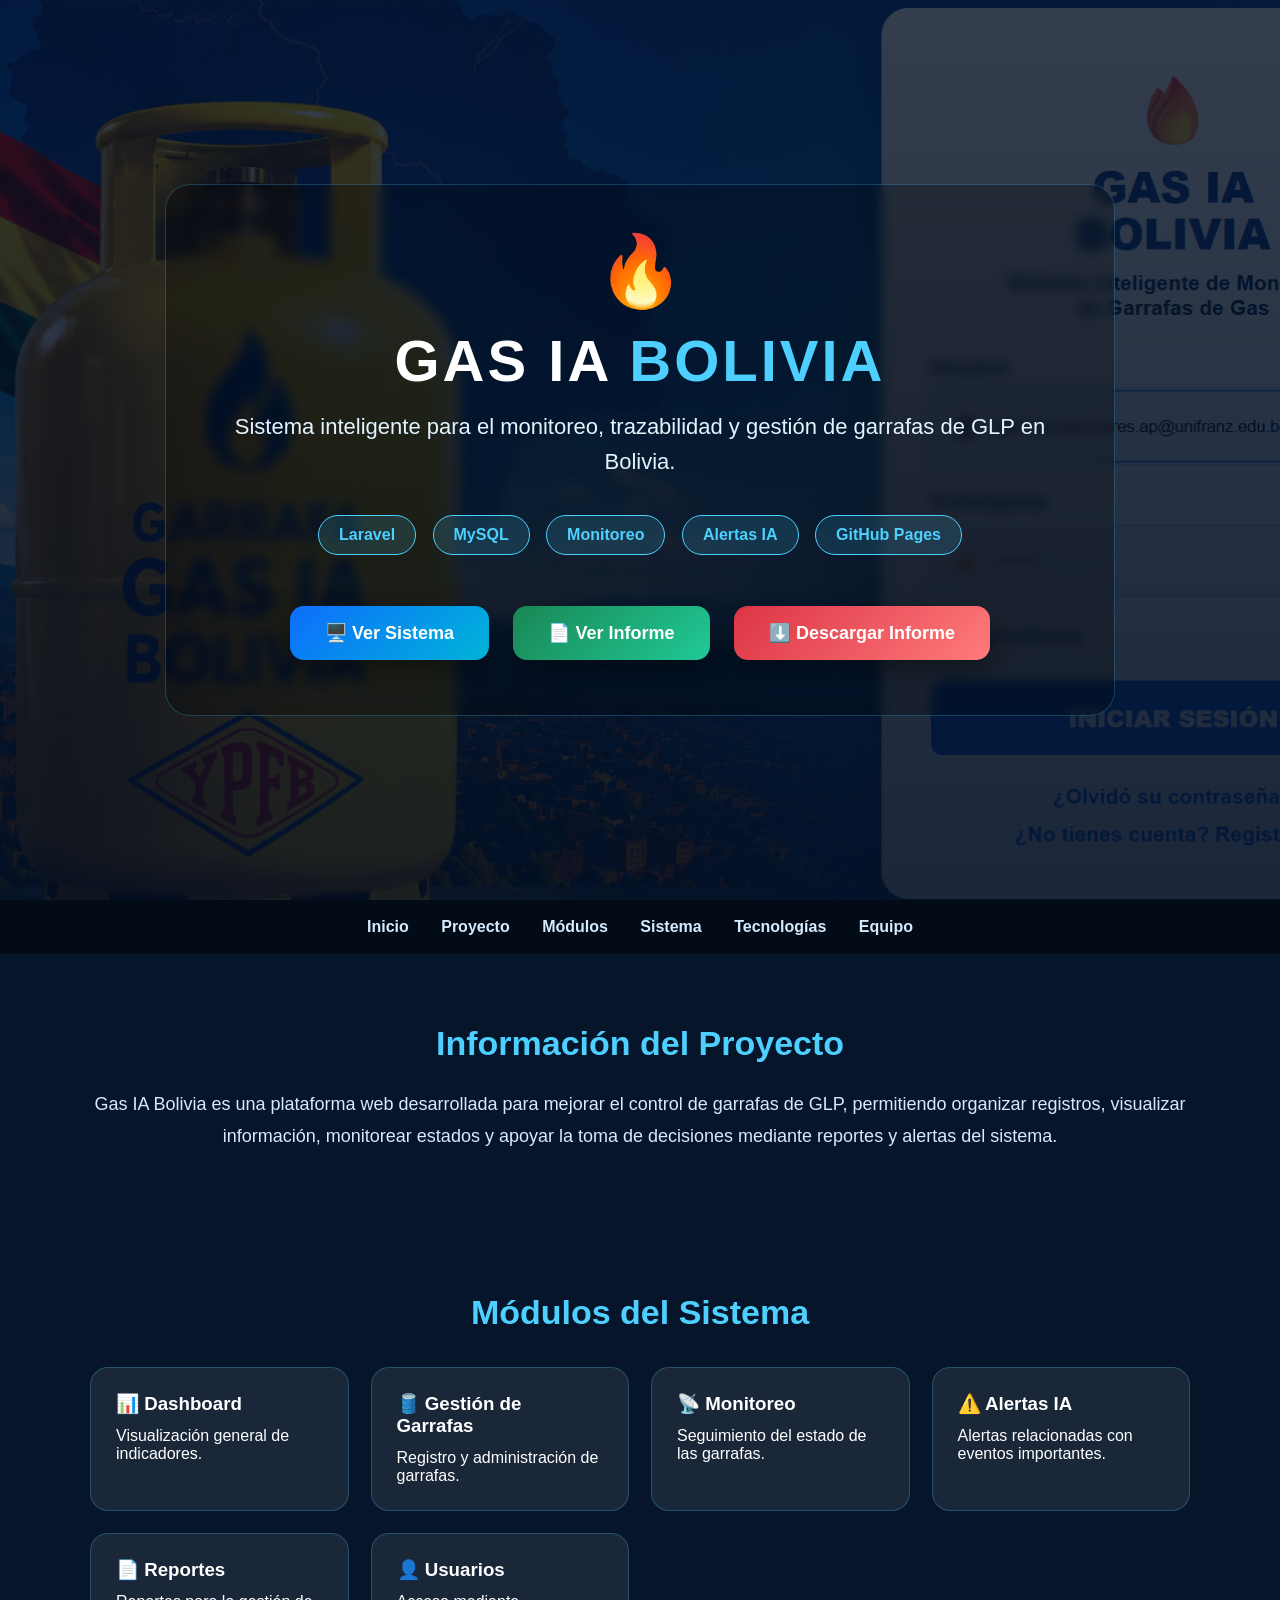
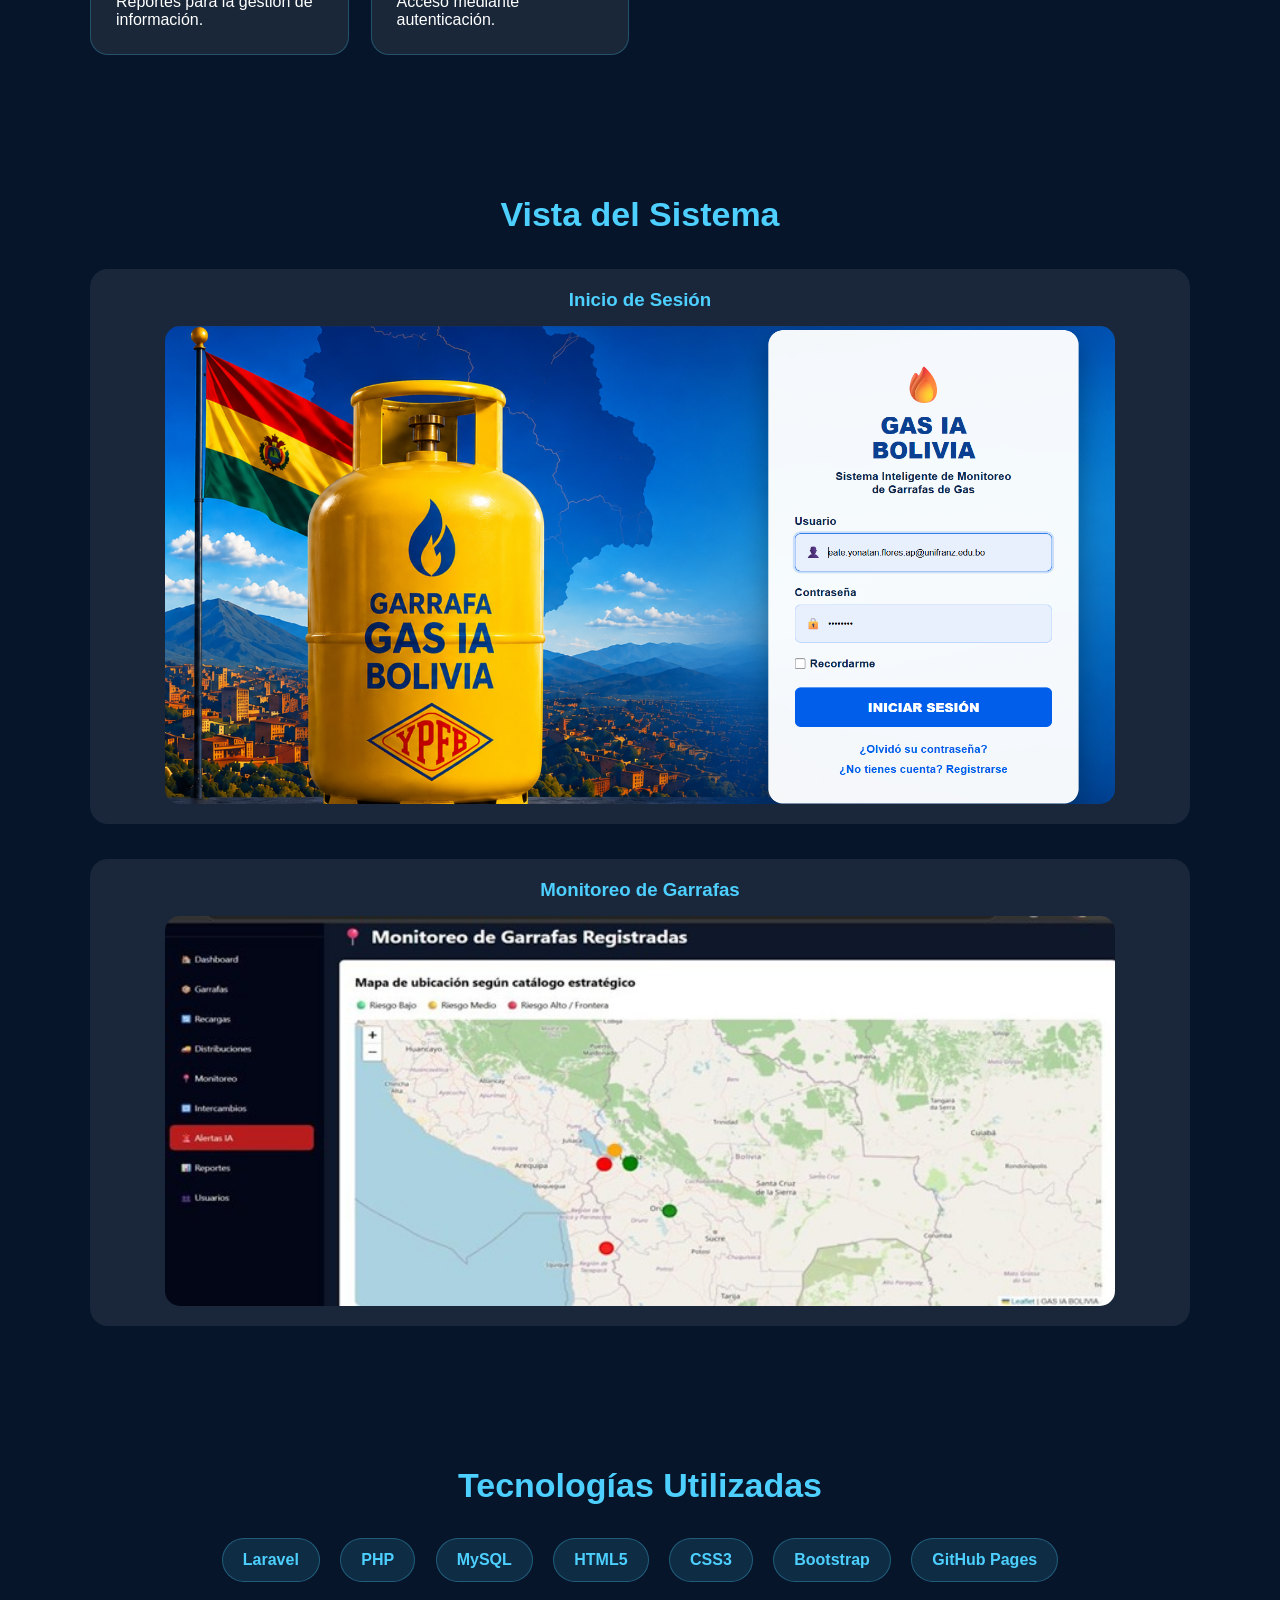
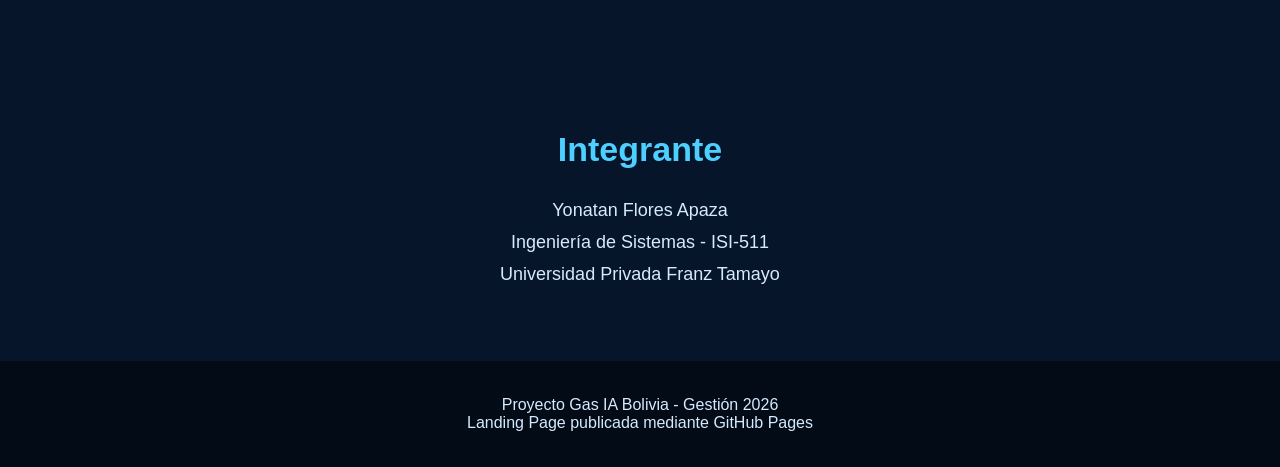
==== commit 3866a5ef: "Update index.html" ====
--- a/index.html
+++ b/index.html
@@ -1,249 +1,182 @@
 <!DOCTYPE html>
-
 <html lang="es">
-
 <head>
-    <meta charset="UTF-8">
-    <meta name="viewport" content="width=device-width, initial-scale=1.0">
-    <title>Gas IA Bolivia</title>
-
-```
+<meta charset="UTF-8">
+<meta name="viewport" content="width=device-width, initial-scale=1.0">
+<title>Gas IA Bolivia</title>
+
 <style>
-    * {
-        margin: 0;
-        padding: 0;
-        box-sizing: border-box;
-    }
-
-    body {
-        font-family: Arial, sans-serif;
-        background: #061529;
-        color: #ffffff;
-    }
-
-    header {
-        min-height: 100vh;
-        background: linear-gradient(135deg, #061529, #0b3d91, #071b33);
-        display: flex;
-        justify-content: center;
-        align-items: center;
-        text-align: center;
-        padding: 40px 20px;
-    }
-
-    .hero {
-        max-width: 950px;
-    }
-
-    .logo {
-        font-size: 70px;
-        margin-bottom: 20px;
-    }
-
-    h1 {
-        font-size: 52px;
-        margin-bottom: 15px;
-        letter-spacing: 2px;
-    }
-
-    .resaltado {
-        color: #4dd0ff;
-    }
-
-    .subtitulo {
-        font-size: 20px;
-        color: #d6eaff;
-        margin-bottom: 25px;
-        line-height: 1.6;
-    }
-
-    .tags {
-        margin: 25px 0;
-    }
-
-    .tag {
-        display: inline-block;
-        padding: 9px 18px;
-        border: 1px solid #4dd0ff;
-        border-radius: 30px;
-        margin: 6px;
-        color: #4dd0ff;
-        background: rgba(77, 208, 255, 0.12);
-        font-size: 14px;
-    }
-
-    .botones {
-        margin-top: 35px;
-    }
-
-    .btn {
-        display: inline-block;
-        padding: 14px 28px;
-        border-radius: 12px;
-        color: white;
-        text-decoration: none;
-        font-weight: bold;
-        margin: 8px;
-        transition: 0.3s;
-    }
-
-    .btn:hover {
-        transform: scale(1.05);
-        opacity: 0.9;
-    }
-
-    .azul {
-        background: linear-gradient(135deg, #0d6efd, #00b4d8);
-    }
-
-    .verde {
-        background: linear-gradient(135deg, #198754, #20c997);
-    }
-
-    .rojo {
-        background: linear-gradient(135deg, #dc3545, #ff7b7b);
-    }
-
-    nav {
-        position: sticky;
-        top: 0;
-        background: #020b16;
-        padding: 18px;
-        text-align: center;
-        z-index: 100;
-        border-bottom: 1px solid rgba(77, 208, 255, 0.2);
-    }
-
-    nav a {
-        color: #d6eaff;
-        text-decoration: none;
-        margin: 0 14px;
-        font-weight: bold;
-    }
-
-    nav a:hover {
-        color: #4dd0ff;
-    }
-
-    section {
-        max-width: 1150px;
-        margin: auto;
-        padding: 70px 25px;
-    }
-
-    h2 {
-        font-size: 34px;
-        color: #4dd0ff;
-        margin-bottom: 20px;
-        text-align: center;
-    }
-
-    .texto {
-        font-size: 18px;
-        line-height: 1.8;
-        color: #d6eaff;
-        text-align: center;
-        max-width: 900px;
-        margin: auto;
-    }
-
-    .grid {
-        display: grid;
-        grid-template-columns: repeat(auto-fit, minmax(240px, 1fr));
-        gap: 22px;
-        margin-top: 35px;
-    }
-
-    .card {
-        background: rgba(255, 255, 255, 0.08);
-        padding: 25px;
-        border-radius: 18px;
-        border: 1px solid rgba(77, 208, 255, 0.2);
-        box-shadow: 0 10px 30px rgba(0,0,0,0.25);
-        transition: 0.3s;
-    }
-
-    .card:hover {
-        transform: translateY(-5px);
-        border-color: #4dd0ff;
-    }
-
-    .card h3 {
-        color: #ffffff;
-        margin-bottom: 12px;
-        font-size: 22px;
-    }
-
-    .card p {
-        color: #c8d8e8;
-        line-height: 1.6;
-    }
-
-    .captura {
-        background: rgba(255, 255, 255, 0.08);
-        padding: 18px;
-        border-radius: 18px;
-        margin-top: 30px;
-        border: 1px solid rgba(77, 208, 255, 0.2);
-    }
-
-    .captura h3 {
-        color: #4dd0ff;
-        margin-bottom: 15px;
-        text-align: center;
-    }
-
-    img {
-        width: 100%;
-        max-width: 950px;
-        display: block;
-        margin: auto;
-        border-radius: 15px;
-        box-shadow: 0 10px 35px rgba(0,0,0,0.45);
-    }
-
-    .lista-tecnologias {
-        display: flex;
-        justify-content: center;
-        flex-wrap: wrap;
-        gap: 12px;
-        margin-top: 30px;
-    }
-
-    .tech {
-        background: rgba(77, 208, 255, 0.12);
-        color: #4dd0ff;
-        padding: 12px 20px;
-        border-radius: 25px;
-        border: 1px solid rgba(77, 208, 255, 0.3);
-        font-weight: bold;
-    }
-
-    footer {
-        background: #020b16;
-        text-align: center;
-        padding: 35px 20px;
-        color: #d6eaff;
-        border-top: 1px solid rgba(77, 208, 255, 0.2);
-    }
-
-    @media (max-width: 700px) {
-        h1 {
-            font-size: 36px;
-        }
-
-        .subtitulo {
-            font-size: 17px;
-        }
-
-        nav a {
-            display: inline-block;
-            margin: 8px;
-        }
-    }
+*{margin:0;padding:0;box-sizing:border-box}
+
+body{
+    font-family:Arial, sans-serif;
+    background:#061529;
+    color:white;
+}
+
+header{
+    min-height:100vh;
+    background:
+        linear-gradient(rgba(3,15,35,.80), rgba(3,15,35,.90)),
+        url("LOGIN.png");
+    background-size:cover;
+    background-position:center;
+    display:flex;
+    align-items:center;
+    justify-content:center;
+    text-align:center;
+    padding:40px 20px;
+}
+
+.hero{
+    max-width:950px;
+    background:rgba(0,0,0,.25);
+    padding:45px;
+    border-radius:25px;
+    border:1px solid rgba(77,208,255,.25);
+    backdrop-filter:blur(6px);
+}
+
+.logo{font-size:70px;margin-bottom:15px}
+
+h1{
+    font-size:58px;
+    letter-spacing:3px;
+    margin-bottom:15px;
+}
+
+.resaltado{color:#4dd0ff}
+
+.subtitulo{
+    font-size:22px;
+    color:#e3f4ff;
+    line-height:1.6;
+}
+
+.tags{margin:30px 0}
+
+.tag{
+    display:inline-block;
+    padding:10px 20px;
+    border:1px solid #4dd0ff;
+    border-radius:30px;
+    margin:6px;
+    color:#4dd0ff;
+    background:rgba(77,208,255,.14);
+    font-weight:bold;
+}
+
+.botones{margin-top:35px}
+
+.btn{
+    display:inline-block;
+    padding:16px 35px;
+    border-radius:14px;
+    color:white;
+    text-decoration:none;
+    font-weight:bold;
+    margin:10px;
+    font-size:18px;
+    box-shadow:0 10px 25px rgba(0,0,0,.35);
+}
+
+.azul{background:linear-gradient(135deg,#0d6efd,#00b4d8)}
+.verde{background:linear-gradient(135deg,#198754,#20c997)}
+.rojo{background:linear-gradient(135deg,#dc3545,#ff7b7b)}
+
+.btn:hover{transform:scale(1.05)}
+
+nav{
+    position:sticky;
+    top:0;
+    background:#020b16;
+    padding:18px;
+    text-align:center;
+    z-index:10;
+}
+
+nav a{
+    color:#d6eaff;
+    text-decoration:none;
+    margin:0 14px;
+    font-weight:bold;
+}
+
+section{
+    max-width:1150px;
+    margin:auto;
+    padding:70px 25px;
+}
+
+h2{
+    font-size:34px;
+    color:#4dd0ff;
+    text-align:center;
+    margin-bottom:25px;
+}
+
+.texto{
+    font-size:18px;
+    line-height:1.8;
+    color:#d6eaff;
+    text-align:center;
+}
+
+.grid{
+    display:grid;
+    grid-template-columns:repeat(auto-fit,minmax(240px,1fr));
+    gap:22px;
+    margin-top:35px;
+}
+
+.card{
+    background:rgba(255,255,255,.08);
+    padding:25px;
+    border-radius:18px;
+    border:1px solid rgba(77,208,255,.25);
+}
+
+.card h3{margin-bottom:12px}
+
+.captura{
+    background:rgba(255,255,255,.08);
+    padding:20px;
+    border-radius:18px;
+    margin-top:35px;
+}
+
+.captura h3{
+    text-align:center;
+    color:#4dd0ff;
+    margin-bottom:15px;
+}
+
+img{
+    width:100%;
+    max-width:950px;
+    display:block;
+    margin:auto;
+    border-radius:15px;
+}
+
+.tech{
+    display:inline-block;
+    background:rgba(77,208,255,.12);
+    color:#4dd0ff;
+    padding:12px 20px;
+    border-radius:25px;
+    border:1px solid rgba(77,208,255,.3);
+    margin:8px;
+    font-weight:bold;
+}
+
+footer{
+    background:#020b16;
+    text-align:center;
+    padding:35px 20px;
+    color:#d6eaff;
+}
 </style>
-```
-
 </head>
 
 <body>
@@ -252,29 +185,26 @@
     <div class="hero">
         <div class="logo">🔥</div>
 
-```
-    <h1>GAS IA <span class="resaltado">BOLIVIA</span></h1>
-
-    <p class="subtitulo">
-        Sistema inteligente para el monitoreo, trazabilidad y gestión de garrafas de GLP en Bolivia.
-    </p>
-
-    <div class="tags">
-        <span class="tag">Laravel</span>
-        <span class="tag">MySQL</span>
-        <span class="tag">Monitoreo</span>
-        <span class="tag">Alertas IA</span>
-        <span class="tag">GitHub Pages</span>
-    </div>
-
-    <div class="botones">
-        <a class="btn azul" href="#capturas">🖥️ Ver Sistema</a>
-        <a class="btn verde" href="YONATANFLORES-H5.pdf" target="_blank">📄 Ver Informe</a>
-        <a class="btn rojo" href="YONATANFLORES-H5.pdf" download>⬇️ Descargar Informe</a>
-    </div>
-</div>
-```
-
+        <h1>GAS IA <span class="resaltado">BOLIVIA</span></h1>
+
+        <p class="subtitulo">
+            Sistema inteligente para el monitoreo, trazabilidad y gestión de garrafas de GLP en Bolivia.
+        </p>
+
+        <div class="tags">
+            <span class="tag">Laravel</span>
+            <span class="tag">MySQL</span>
+            <span class="tag">Monitoreo</span>
+            <span class="tag">Alertas IA</span>
+            <span class="tag">GitHub Pages</span>
+        </div>
+
+        <div class="botones">
+            <a class="btn azul" href="#capturas">🖥️ Ver Sistema</a>
+            <a class="btn verde" href="YONATANFLORES-H5.pdf" target="_blank">📄 Ver Informe</a>
+            <a class="btn rojo" href="YONATANFLORES-H5.pdf" download>⬇️ Descargar Informe</a>
+        </div>
+    </div>
 </header>
 
 <nav>
@@ -288,114 +218,59 @@
 
 <section id="proyecto">
     <h2>Información del Proyecto</h2>
-
-```
-<p class="texto">
-    Gas IA Bolivia es una plataforma web desarrollada para mejorar el control de garrafas de GLP,
-    permitiendo organizar registros, visualizar información, monitorear estados y apoyar la toma
-    de decisiones mediante reportes y alertas del sistema.
-</p>
-```
-
-</section>
-
-<section>
-    <h2>Objetivo General</h2>
-
-```
-<p class="texto">
-    Desarrollar un sistema web inteligente para la gestión, monitoreo y trazabilidad de garrafas
-    de GLP, utilizando tecnologías web modernas y una base de datos estructurada.
-</p>
-```
-
+    <p class="texto">
+        Gas IA Bolivia es una plataforma web desarrollada para mejorar el control de garrafas de GLP,
+        permitiendo organizar registros, visualizar información, monitorear estados y apoyar la toma
+        de decisiones mediante reportes y alertas del sistema.
+    </p>
 </section>
 
 <section id="modulos">
     <h2>Módulos del Sistema</h2>
-
-```
-<div class="grid">
-    <div class="card">
-        <h3>📊 Dashboard</h3>
-        <p>Visualización general de indicadores, registros y actividad del sistema.</p>
-    </div>
-
-    <div class="card">
-        <h3>🛢️ Gestión de Garrafas</h3>
-        <p>Registro, consulta y administración de garrafas dentro de la plataforma.</p>
-    </div>
-
-    <div class="card">
-        <h3>📡 Monitoreo</h3>
-        <p>Seguimiento del estado de las garrafas y control de información relevante.</p>
-    </div>
-
-    <div class="card">
-        <h3>⚠️ Alertas IA</h3>
-        <p>Visualización de alertas relacionadas con eventos importantes del sistema.</p>
-    </div>
-
-    <div class="card">
-        <h3>📄 Reportes</h3>
-        <p>Generación de reportes para respaldar la gestión y consulta de información.</p>
-    </div>
-
-    <div class="card">
-        <h3>👤 Usuarios</h3>
-        <p>Acceso mediante autenticación y control de usuarios autorizados.</p>
-    </div>
-</div>
-```
-
+    <div class="grid">
+        <div class="card"><h3>📊 Dashboard</h3><p>Visualización general de indicadores.</p></div>
+        <div class="card"><h3>🛢️ Gestión de Garrafas</h3><p>Registro y administración de garrafas.</p></div>
+        <div class="card"><h3>📡 Monitoreo</h3><p>Seguimiento del estado de las garrafas.</p></div>
+        <div class="card"><h3>⚠️ Alertas IA</h3><p>Alertas relacionadas con eventos importantes.</p></div>
+        <div class="card"><h3>📄 Reportes</h3><p>Reportes para la gestión de información.</p></div>
+        <div class="card"><h3>👤 Usuarios</h3><p>Acceso mediante autenticación.</p></div>
+    </div>
 </section>
 
 <section id="capturas">
     <h2>Vista del Sistema</h2>
 
-```
-<div class="captura">
-    <h3>Inicio de Sesión</h3>
-    <img src="LOGIN.png" alt="Login del sistema Gas IA Bolivia">
-</div>
-
-<div class="captura">
-    <h3>Monitoreo de Garrafas</h3>
-    <img src="MONITOREO.jpg" alt="Monitoreo del sistema Gas IA Bolivia">
-</div>
-```
-
+    <div class="captura">
+        <h3>Inicio de Sesión</h3>
+        <img src="LOGIN.png" alt="Login del sistema">
+    </div>
+
+    <div class="captura">
+        <h3>Monitoreo de Garrafas</h3>
+        <img src="MONITOREO.jpg" alt="Monitoreo del sistema">
+    </div>
 </section>
 
 <section id="tecnologias">
     <h2>Tecnologías Utilizadas</h2>
-
-```
-<div class="lista-tecnologias">
-    <span class="tech">Laravel</span>
-    <span class="tech">PHP</span>
-    <span class="tech">MySQL</span>
-    <span class="tech">HTML5</span>
-    <span class="tech">CSS3</span>
-    <span class="tech">Bootstrap</span>
-    <span class="tech">GitHub</span>
-    <span class="tech">GitHub Pages</span>
-</div>
-```
-
+    <div style="text-align:center">
+        <span class="tech">Laravel</span>
+        <span class="tech">PHP</span>
+        <span class="tech">MySQL</span>
+        <span class="tech">HTML5</span>
+        <span class="tech">CSS3</span>
+        <span class="tech">Bootstrap</span>
+        <span class="tech">GitHub Pages</span>
+    </div>
 </section>
 
 <section id="equipo">
     <h2>Integrante</h2>
-
-```
-<p class="texto">
-    Yonatan Flores Apaza<br>
-    Ingeniería de Sistemas - ISI-511<br>
-    Universidad Privada Franz Tamayo
-</p>
-```
-
+    <p class="texto">
+        Yonatan Flores Apaza<br>
+        Ingeniería de Sistemas - ISI-511<br>
+        Universidad Privada Franz Tamayo
+    </p>
 </section>
 
 <footer>
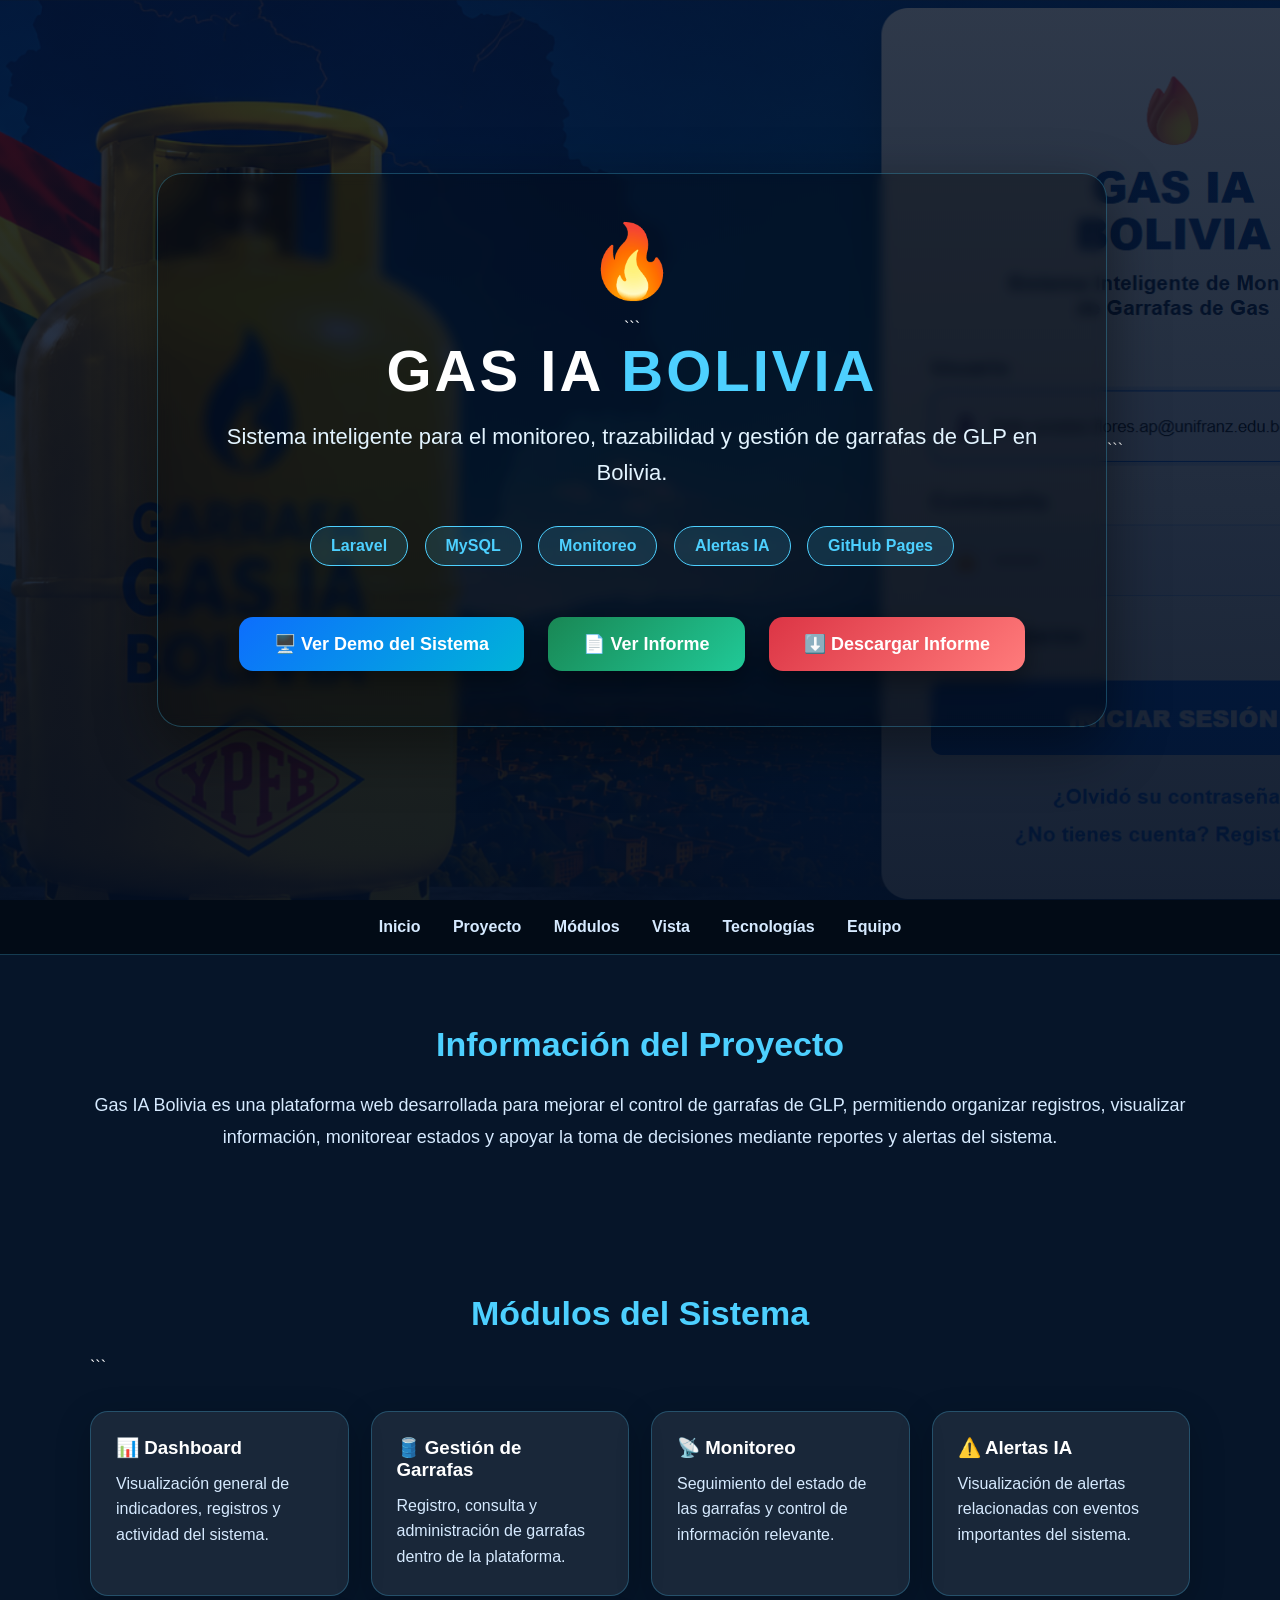
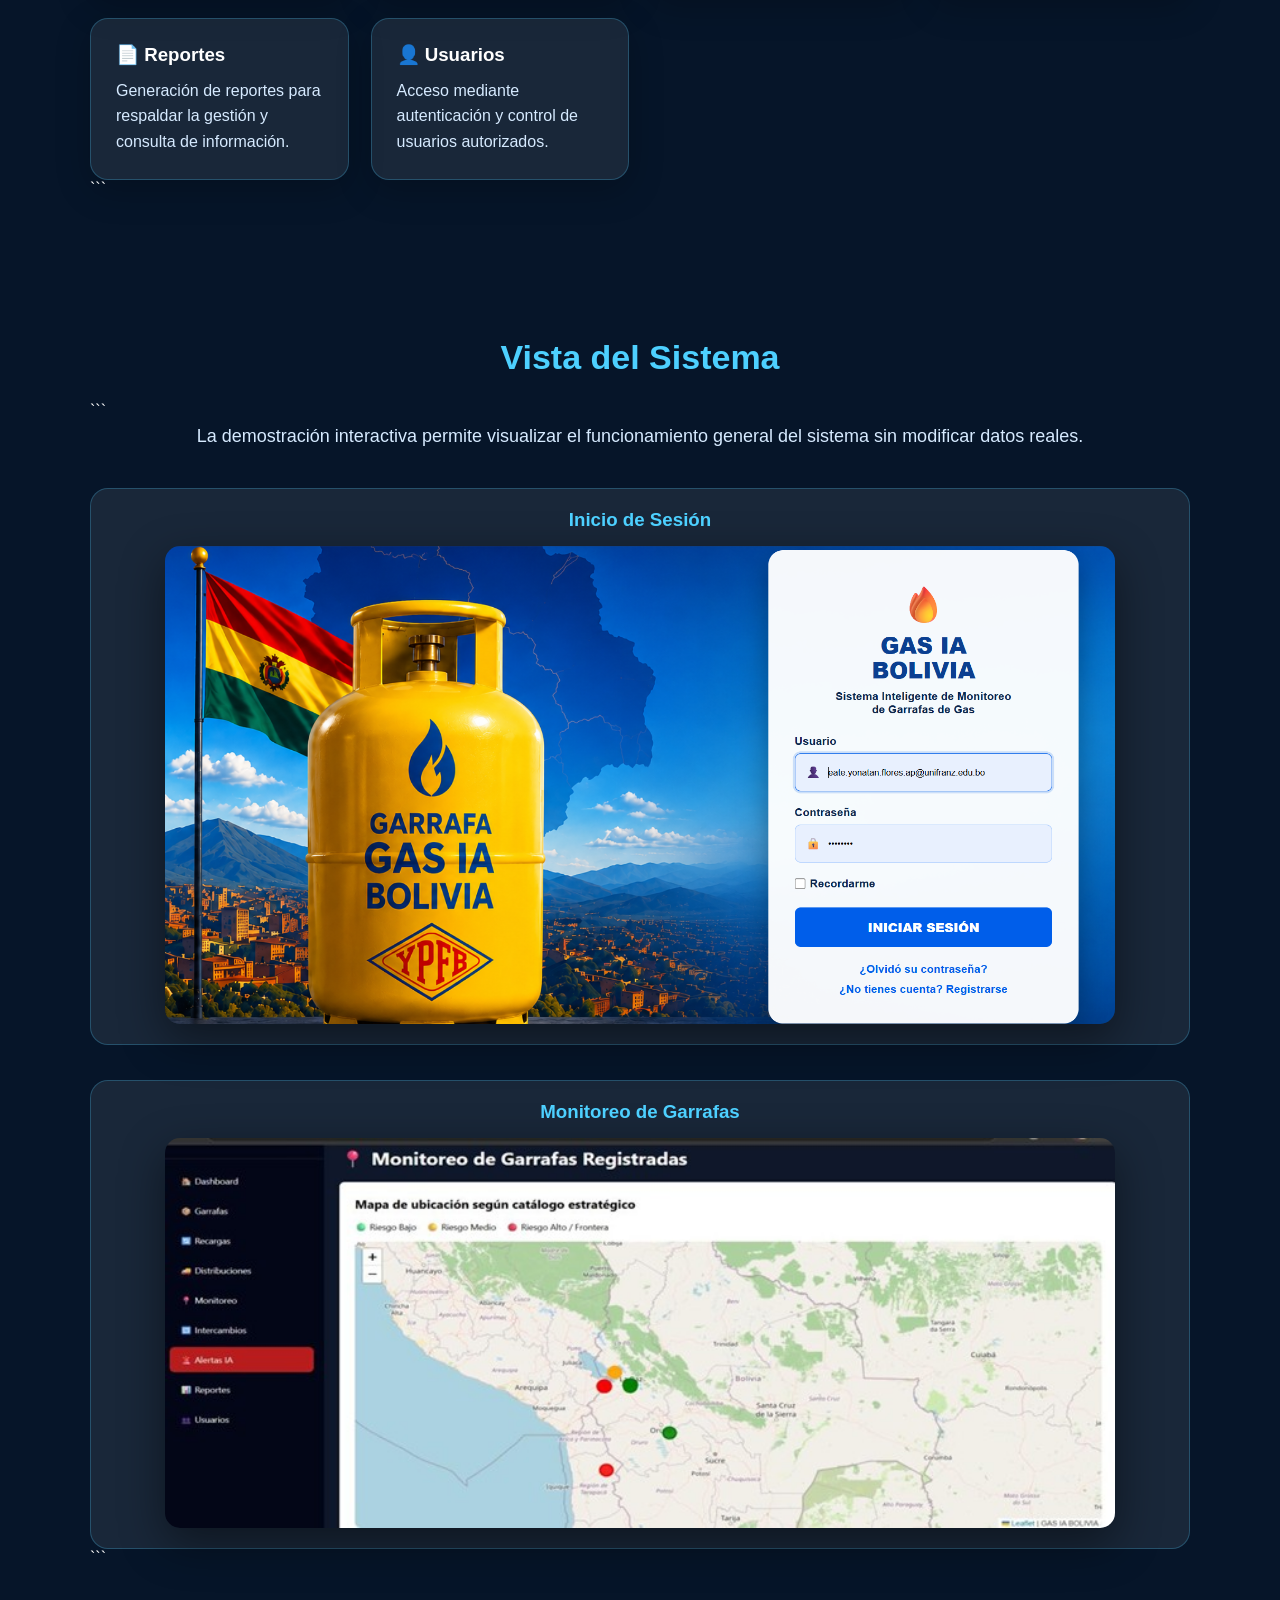
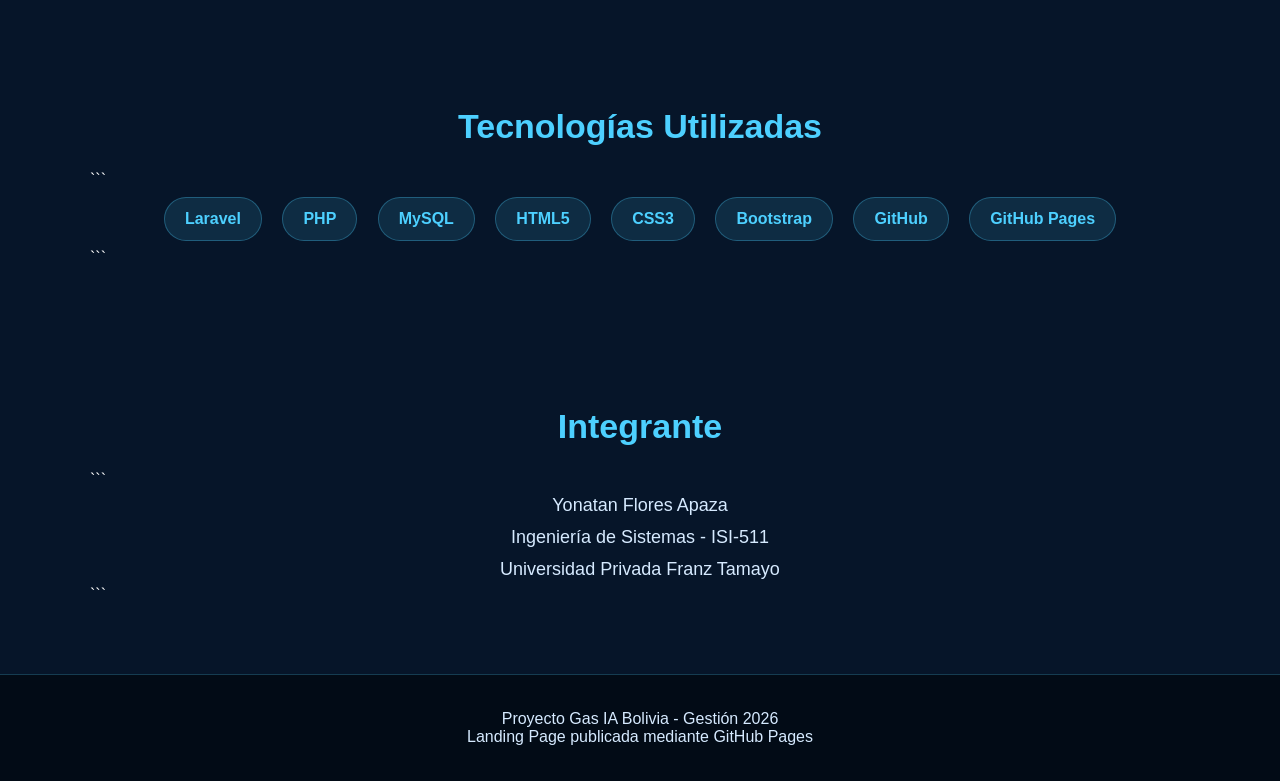
==== commit 2a00bb34: "Update index.html" ====
--- a/index.html
+++ b/index.html
@@ -1,4 +1,5 @@
 <!DOCTYPE html>
+
 <html lang="es">
 <head>
 <meta charset="UTF-8">
@@ -6,7 +7,11 @@
 <title>Gas IA Bolivia</title>
 
 <style>
-*{margin:0;padding:0;box-sizing:border-box}
+*{
+    margin:0;
+    padding:0;
+    box-sizing:border-box;
+}
 
 body{
     font-family:Arial, sans-serif;
@@ -17,7 +22,7 @@
 header{
     min-height:100vh;
     background:
-        linear-gradient(rgba(3,15,35,.80), rgba(3,15,35,.90)),
+        linear-gradient(rgba(3,15,35,.82), rgba(3,15,35,.92)),
         url("LOGIN.png");
     background-size:cover;
     background-position:center;
@@ -30,14 +35,18 @@
 
 .hero{
     max-width:950px;
-    background:rgba(0,0,0,.25);
+    background:rgba(0,0,0,.30);
     padding:45px;
     border-radius:25px;
-    border:1px solid rgba(77,208,255,.25);
+    border:1px solid rgba(77,208,255,.28);
     backdrop-filter:blur(6px);
-}
-
-.logo{font-size:70px;margin-bottom:15px}
+    box-shadow:0 20px 60px rgba(0,0,0,.45);
+}
+
+.logo{
+    font-size:72px;
+    margin-bottom:15px;
+}
 
 h1{
     font-size:58px;
@@ -45,7 +54,9 @@
     margin-bottom:15px;
 }
 
-.resaltado{color:#4dd0ff}
+.resaltado{
+    color:#4dd0ff;
+}
 
 .subtitulo{
     font-size:22px;
@@ -53,7 +64,9 @@
     line-height:1.6;
 }
 
-.tags{margin:30px 0}
+.tags{
+    margin:30px 0;
+}
 
 .tag{
     display:inline-block;
@@ -66,7 +79,9 @@
     font-weight:bold;
 }
 
-.botones{margin-top:35px}
+.botones{
+    margin-top:35px;
+}
 
 .btn{
     display:inline-block;
@@ -78,13 +93,25 @@
     margin:10px;
     font-size:18px;
     box-shadow:0 10px 25px rgba(0,0,0,.35);
-}
-
-.azul{background:linear-gradient(135deg,#0d6efd,#00b4d8)}
-.verde{background:linear-gradient(135deg,#198754,#20c997)}
-.rojo{background:linear-gradient(135deg,#dc3545,#ff7b7b)}
-
-.btn:hover{transform:scale(1.05)}
+    transition:.3s;
+}
+
+.btn:hover{
+    transform:translateY(-4px) scale(1.04);
+    opacity:.95;
+}
+
+.azul{
+    background:linear-gradient(135deg,#0d6efd,#00b4d8);
+}
+
+.verde{
+    background:linear-gradient(135deg,#198754,#20c997);
+}
+
+.rojo{
+    background:linear-gradient(135deg,#dc3545,#ff7b7b);
+}
 
 nav{
     position:sticky;
@@ -93,6 +120,7 @@
     padding:18px;
     text-align:center;
     z-index:10;
+    border-bottom:1px solid rgba(77,208,255,.25);
 }
 
 nav a{
@@ -102,6 +130,10 @@
     font-weight:bold;
 }
 
+nav a:hover{
+    color:#4dd0ff;
+}
+
 section{
     max-width:1150px;
     margin:auto;
@@ -134,15 +166,24 @@
     padding:25px;
     border-radius:18px;
     border:1px solid rgba(77,208,255,.25);
-}
-
-.card h3{margin-bottom:12px}
+    box-shadow:0 10px 35px rgba(0,0,0,.22);
+}
+
+.card h3{
+    margin-bottom:12px;
+}
+
+.card p{
+    color:#d6eaff;
+    line-height:1.6;
+}
 
 .captura{
     background:rgba(255,255,255,.08);
     padding:20px;
     border-radius:18px;
     margin-top:35px;
+    border:1px solid rgba(77,208,255,.25);
 }
 
 .captura h3{
@@ -157,6 +198,7 @@
     display:block;
     margin:auto;
     border-radius:15px;
+    box-shadow:0 15px 45px rgba(0,0,0,.45);
 }
 
 .tech{
@@ -175,8 +217,26 @@
     text-align:center;
     padding:35px 20px;
     color:#d6eaff;
+    border-top:1px solid rgba(77,208,255,.25);
+}
+
+@media(max-width:700px){
+    h1{
+        font-size:38px;
+    }
+
+    .subtitulo{
+        font-size:18px;
+    }
+
+    .btn{
+        display:block;
+        margin:12px auto;
+        width:90%;
+    }
 }
 </style>
+
 </head>
 
 <body>
@@ -185,33 +245,36 @@
     <div class="hero">
         <div class="logo">🔥</div>
 
-        <h1>GAS IA <span class="resaltado">BOLIVIA</span></h1>
-
-        <p class="subtitulo">
-            Sistema inteligente para el monitoreo, trazabilidad y gestión de garrafas de GLP en Bolivia.
-        </p>
-
-        <div class="tags">
-            <span class="tag">Laravel</span>
-            <span class="tag">MySQL</span>
-            <span class="tag">Monitoreo</span>
-            <span class="tag">Alertas IA</span>
-            <span class="tag">GitHub Pages</span>
-        </div>
-
-        <div class="botones">
-            <a class="btn azul" href="#capturas">🖥️ Ver Sistema</a>
-            <a class="btn verde" href="YONATANFLORES-H5.pdf" target="_blank">📄 Ver Informe</a>
-            <a class="btn rojo" href="YONATANFLORES-H5.pdf" download>⬇️ Descargar Informe</a>
-        </div>
-    </div>
+```
+    <h1>GAS IA <span class="resaltado">BOLIVIA</span></h1>
+
+    <p class="subtitulo">
+        Sistema inteligente para el monitoreo, trazabilidad y gestión de garrafas de GLP en Bolivia.
+    </p>
+
+    <div class="tags">
+        <span class="tag">Laravel</span>
+        <span class="tag">MySQL</span>
+        <span class="tag">Monitoreo</span>
+        <span class="tag">Alertas IA</span>
+        <span class="tag">GitHub Pages</span>
+    </div>
+
+    <div class="botones">
+        <a class="btn azul" href="demo.html" target="_blank">🖥️ Ver Demo del Sistema</a>
+        <a class="btn verde" href="YONATANFLORES-H5.pdf" target="_blank">📄 Ver Informe</a>
+        <a class="btn rojo" href="YONATANFLORES-H5.pdf" download>⬇️ Descargar Informe</a>
+    </div>
+</div>
+```
+
 </header>
 
 <nav>
     <a href="#inicio">Inicio</a>
     <a href="#proyecto">Proyecto</a>
     <a href="#modulos">Módulos</a>
-    <a href="#capturas">Sistema</a>
+    <a href="#vista">Vista</a>
     <a href="#tecnologias">Tecnologías</a>
     <a href="#equipo">Equipo</a>
 </nav>
@@ -227,50 +290,93 @@
 
 <section id="modulos">
     <h2>Módulos del Sistema</h2>
-    <div class="grid">
-        <div class="card"><h3>📊 Dashboard</h3><p>Visualización general de indicadores.</p></div>
-        <div class="card"><h3>🛢️ Gestión de Garrafas</h3><p>Registro y administración de garrafas.</p></div>
-        <div class="card"><h3>📡 Monitoreo</h3><p>Seguimiento del estado de las garrafas.</p></div>
-        <div class="card"><h3>⚠️ Alertas IA</h3><p>Alertas relacionadas con eventos importantes.</p></div>
-        <div class="card"><h3>📄 Reportes</h3><p>Reportes para la gestión de información.</p></div>
-        <div class="card"><h3>👤 Usuarios</h3><p>Acceso mediante autenticación.</p></div>
-    </div>
-</section>
-
-<section id="capturas">
+
+```
+<div class="grid">
+    <div class="card">
+        <h3>📊 Dashboard</h3>
+        <p>Visualización general de indicadores, registros y actividad del sistema.</p>
+    </div>
+
+    <div class="card">
+        <h3>🛢️ Gestión de Garrafas</h3>
+        <p>Registro, consulta y administración de garrafas dentro de la plataforma.</p>
+    </div>
+
+    <div class="card">
+        <h3>📡 Monitoreo</h3>
+        <p>Seguimiento del estado de las garrafas y control de información relevante.</p>
+    </div>
+
+    <div class="card">
+        <h3>⚠️ Alertas IA</h3>
+        <p>Visualización de alertas relacionadas con eventos importantes del sistema.</p>
+    </div>
+
+    <div class="card">
+        <h3>📄 Reportes</h3>
+        <p>Generación de reportes para respaldar la gestión y consulta de información.</p>
+    </div>
+
+    <div class="card">
+        <h3>👤 Usuarios</h3>
+        <p>Acceso mediante autenticación y control de usuarios autorizados.</p>
+    </div>
+</div>
+```
+
+</section>
+
+<section id="vista">
     <h2>Vista del Sistema</h2>
 
-    <div class="captura">
-        <h3>Inicio de Sesión</h3>
-        <img src="LOGIN.png" alt="Login del sistema">
-    </div>
-
-    <div class="captura">
-        <h3>Monitoreo de Garrafas</h3>
-        <img src="MONITOREO.jpg" alt="Monitoreo del sistema">
-    </div>
+```
+<p class="texto">
+    La demostración interactiva permite visualizar el funcionamiento general del sistema sin modificar datos reales.
+</p>
+
+<div class="captura">
+    <h3>Inicio de Sesión</h3>
+    <img src="LOGIN.png" alt="Login del sistema Gas IA Bolivia">
+</div>
+
+<div class="captura">
+    <h3>Monitoreo de Garrafas</h3>
+    <img src="MONITOREO.jpg" alt="Monitoreo del sistema Gas IA Bolivia">
+</div>
+```
+
 </section>
 
 <section id="tecnologias">
     <h2>Tecnologías Utilizadas</h2>
-    <div style="text-align:center">
-        <span class="tech">Laravel</span>
-        <span class="tech">PHP</span>
-        <span class="tech">MySQL</span>
-        <span class="tech">HTML5</span>
-        <span class="tech">CSS3</span>
-        <span class="tech">Bootstrap</span>
-        <span class="tech">GitHub Pages</span>
-    </div>
+
+```
+<div style="text-align:center">
+    <span class="tech">Laravel</span>
+    <span class="tech">PHP</span>
+    <span class="tech">MySQL</span>
+    <span class="tech">HTML5</span>
+    <span class="tech">CSS3</span>
+    <span class="tech">Bootstrap</span>
+    <span class="tech">GitHub</span>
+    <span class="tech">GitHub Pages</span>
+</div>
+```
+
 </section>
 
 <section id="equipo">
     <h2>Integrante</h2>
-    <p class="texto">
-        Yonatan Flores Apaza<br>
-        Ingeniería de Sistemas - ISI-511<br>
-        Universidad Privada Franz Tamayo
-    </p>
+
+```
+<p class="texto">
+    Yonatan Flores Apaza<br>
+    Ingeniería de Sistemas - ISI-511<br>
+    Universidad Privada Franz Tamayo
+</p>
+```
+
 </section>
 
 <footer>
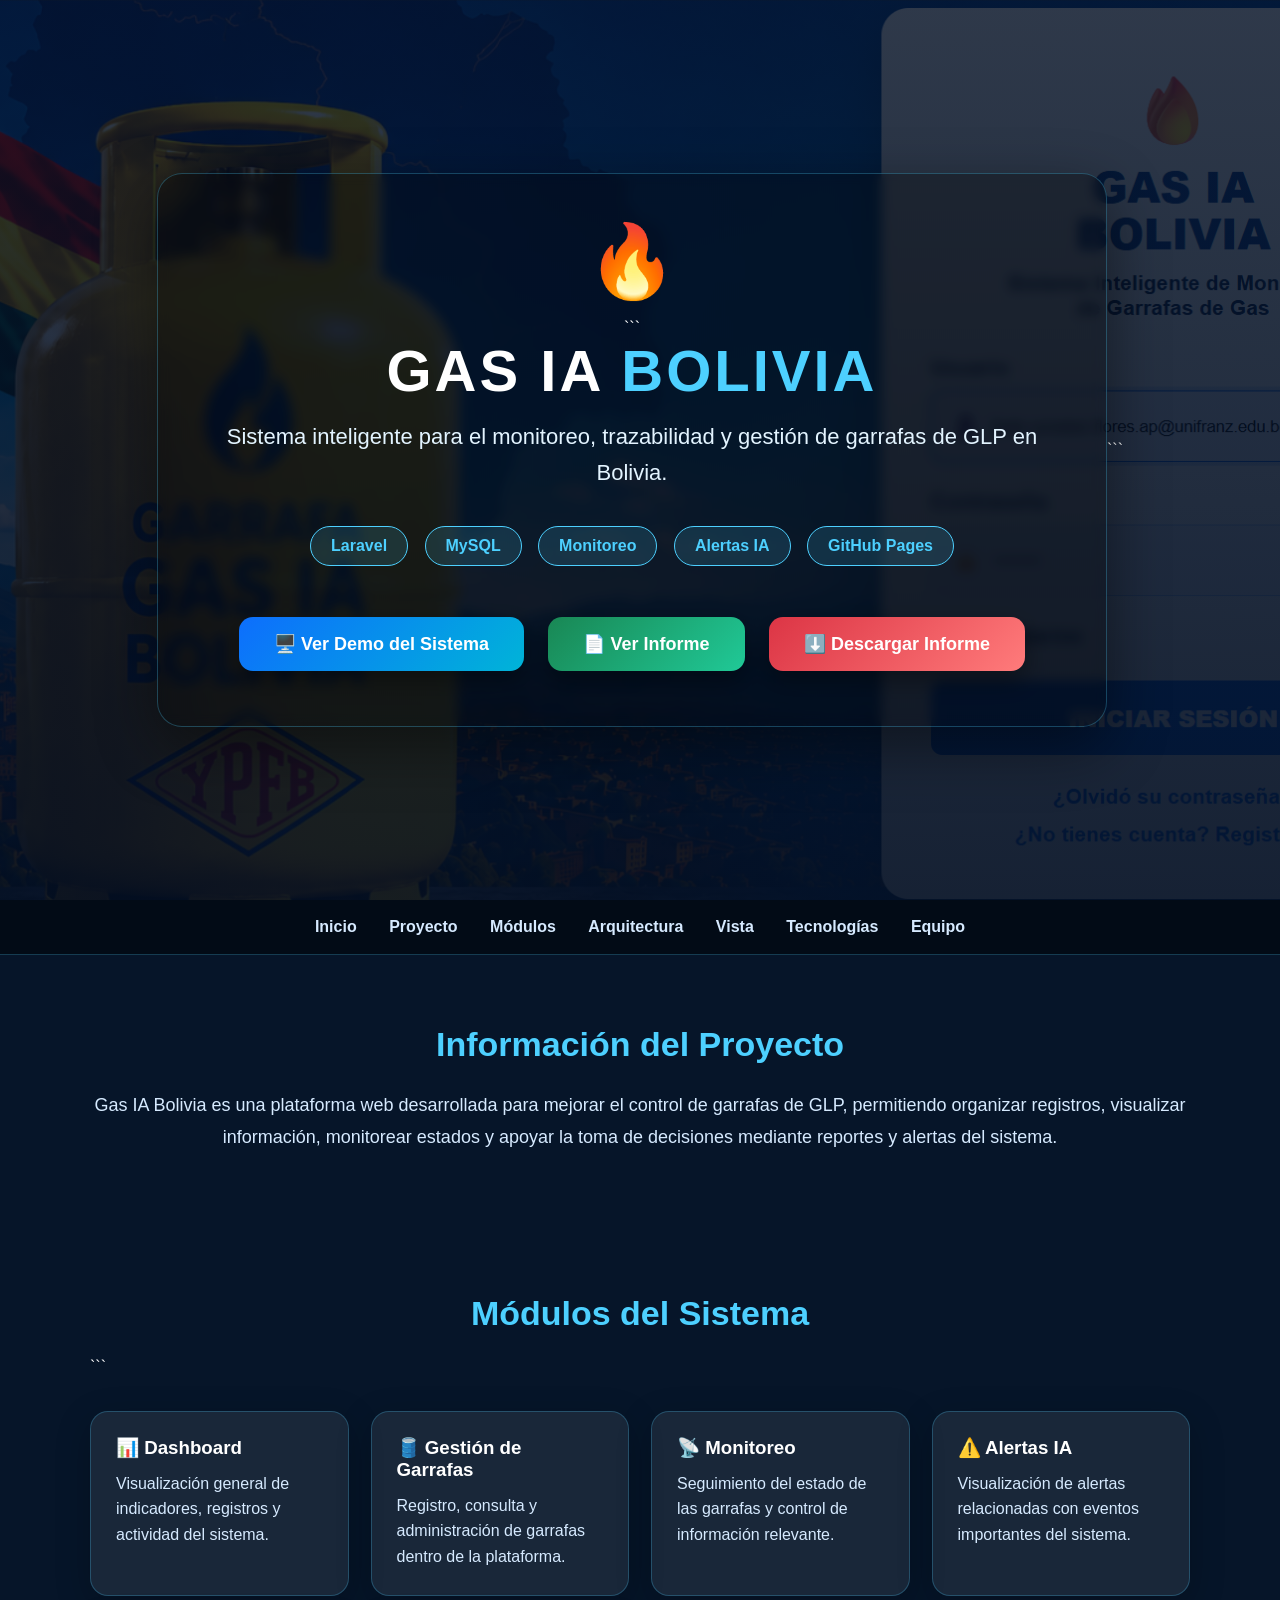
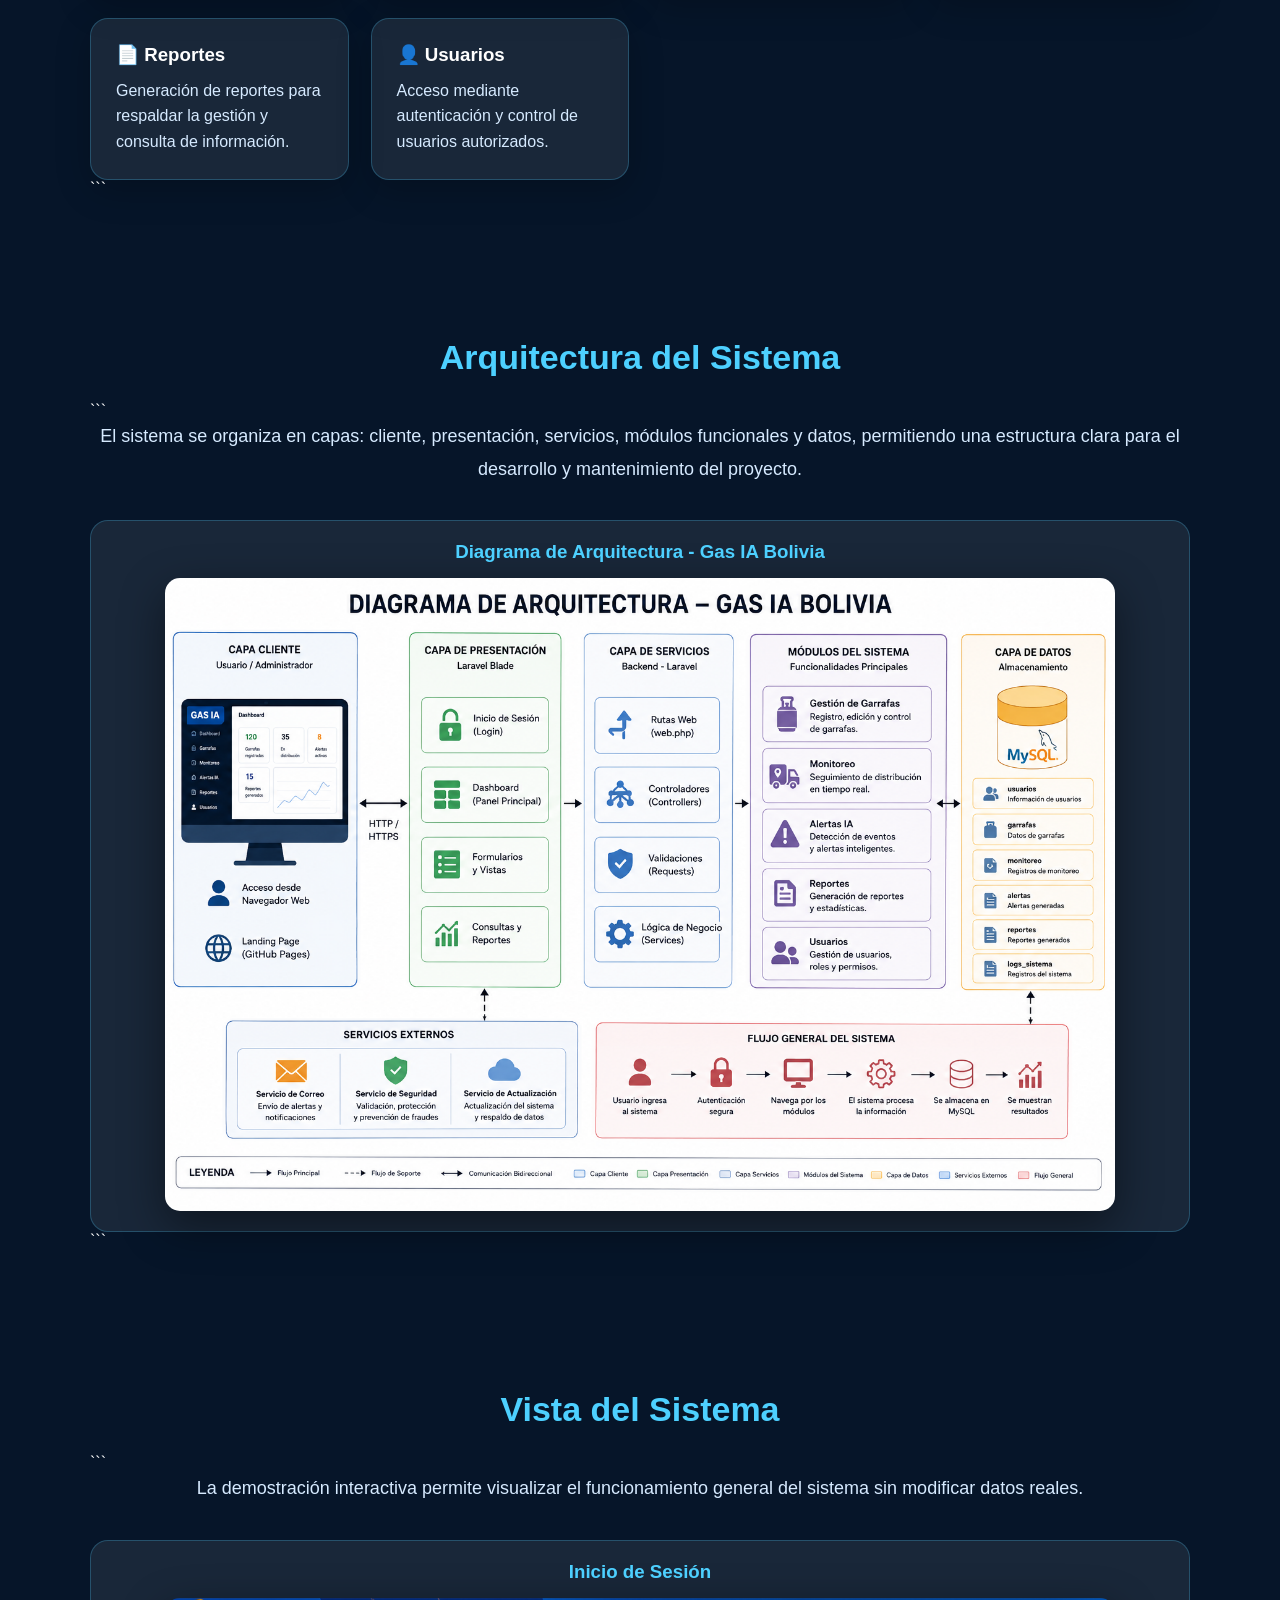
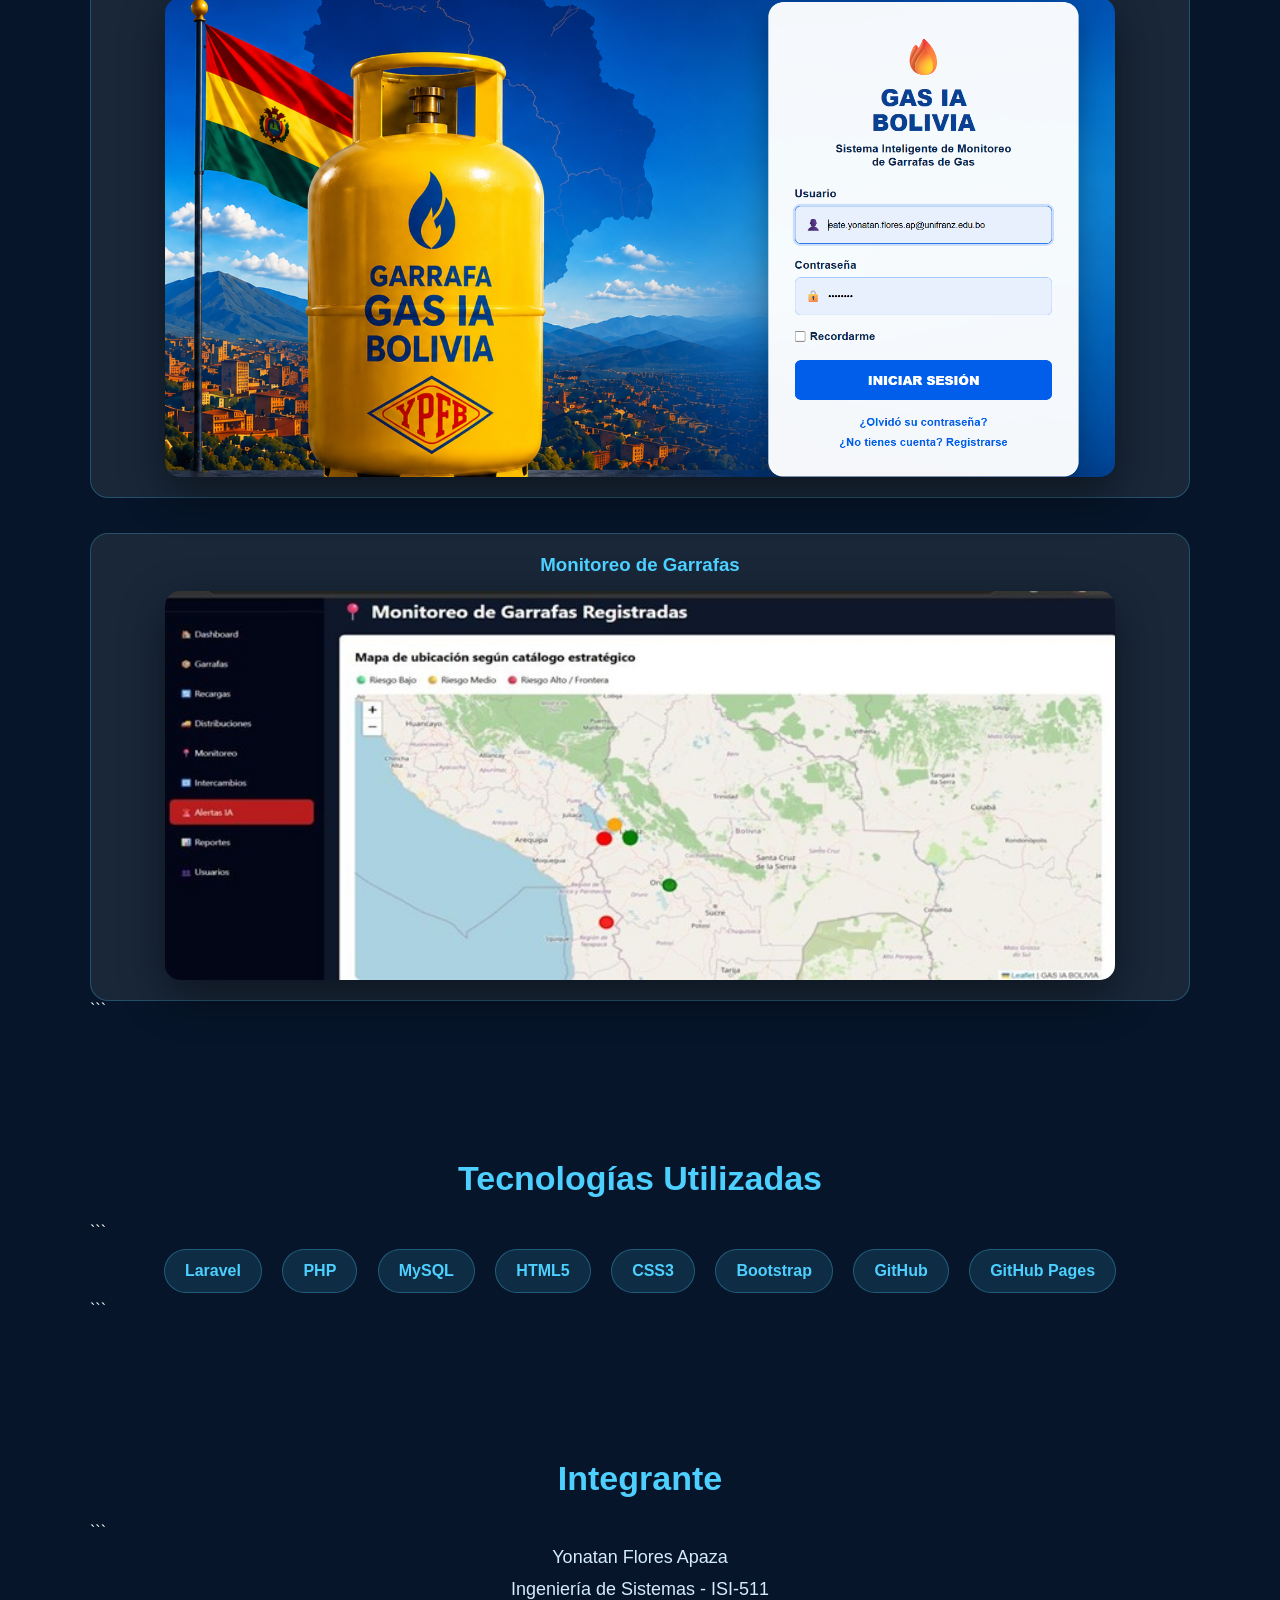
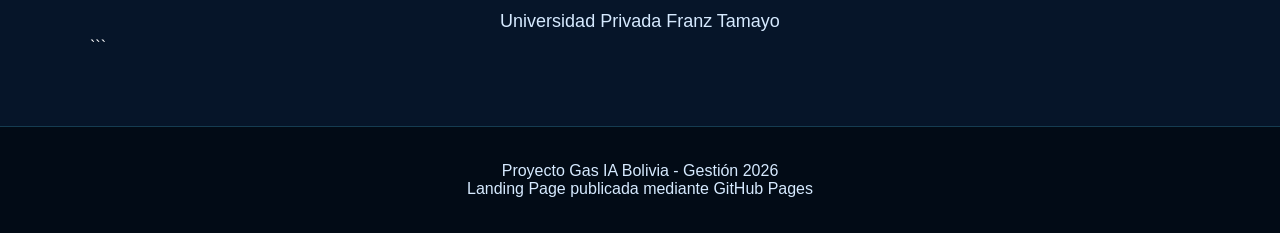
==== commit 49b86e85: "Update index.html" ====
--- a/index.html
+++ b/index.html
@@ -262,7 +262,7 @@
 
     <div class="botones">
         <a class="btn azul" href="demo.html" target="_blank">🖥️ Ver Demo del Sistema</a>
-        <a class="btn verde" href="YONATANFLORES-H5.pdf" target="_blank">📄 Ver Informe</a>
+        <a class="btn verde" href="informe.html" target="_blank">📄 Ver Informe</a>
         <a class="btn rojo" href="YONATANFLORES-H5.pdf" download>⬇️ Descargar Informe</a>
     </div>
 </div>
@@ -274,6 +274,7 @@
     <a href="#inicio">Inicio</a>
     <a href="#proyecto">Proyecto</a>
     <a href="#modulos">Módulos</a>
+    <a href="#arquitectura">Arquitectura</a>
     <a href="#vista">Vista</a>
     <a href="#tecnologias">Tecnologías</a>
     <a href="#equipo">Equipo</a>
@@ -322,6 +323,23 @@
         <h3>👤 Usuarios</h3>
         <p>Acceso mediante autenticación y control de usuarios autorizados.</p>
     </div>
+</div>
+```
+
+</section>
+
+<section id="arquitectura">
+    <h2>Arquitectura del Sistema</h2>
+
+```
+<p class="texto">
+    El sistema se organiza en capas: cliente, presentación, servicios, módulos funcionales y datos,
+    permitiendo una estructura clara para el desarrollo y mantenimiento del proyecto.
+</p>
+
+<div class="captura">
+    <h3>Diagrama de Arquitectura - Gas IA Bolivia</h3>
+    <img src="ARQUITECTURA.png" alt="Diagrama de arquitectura Gas IA Bolivia">
 </div>
 ```
 
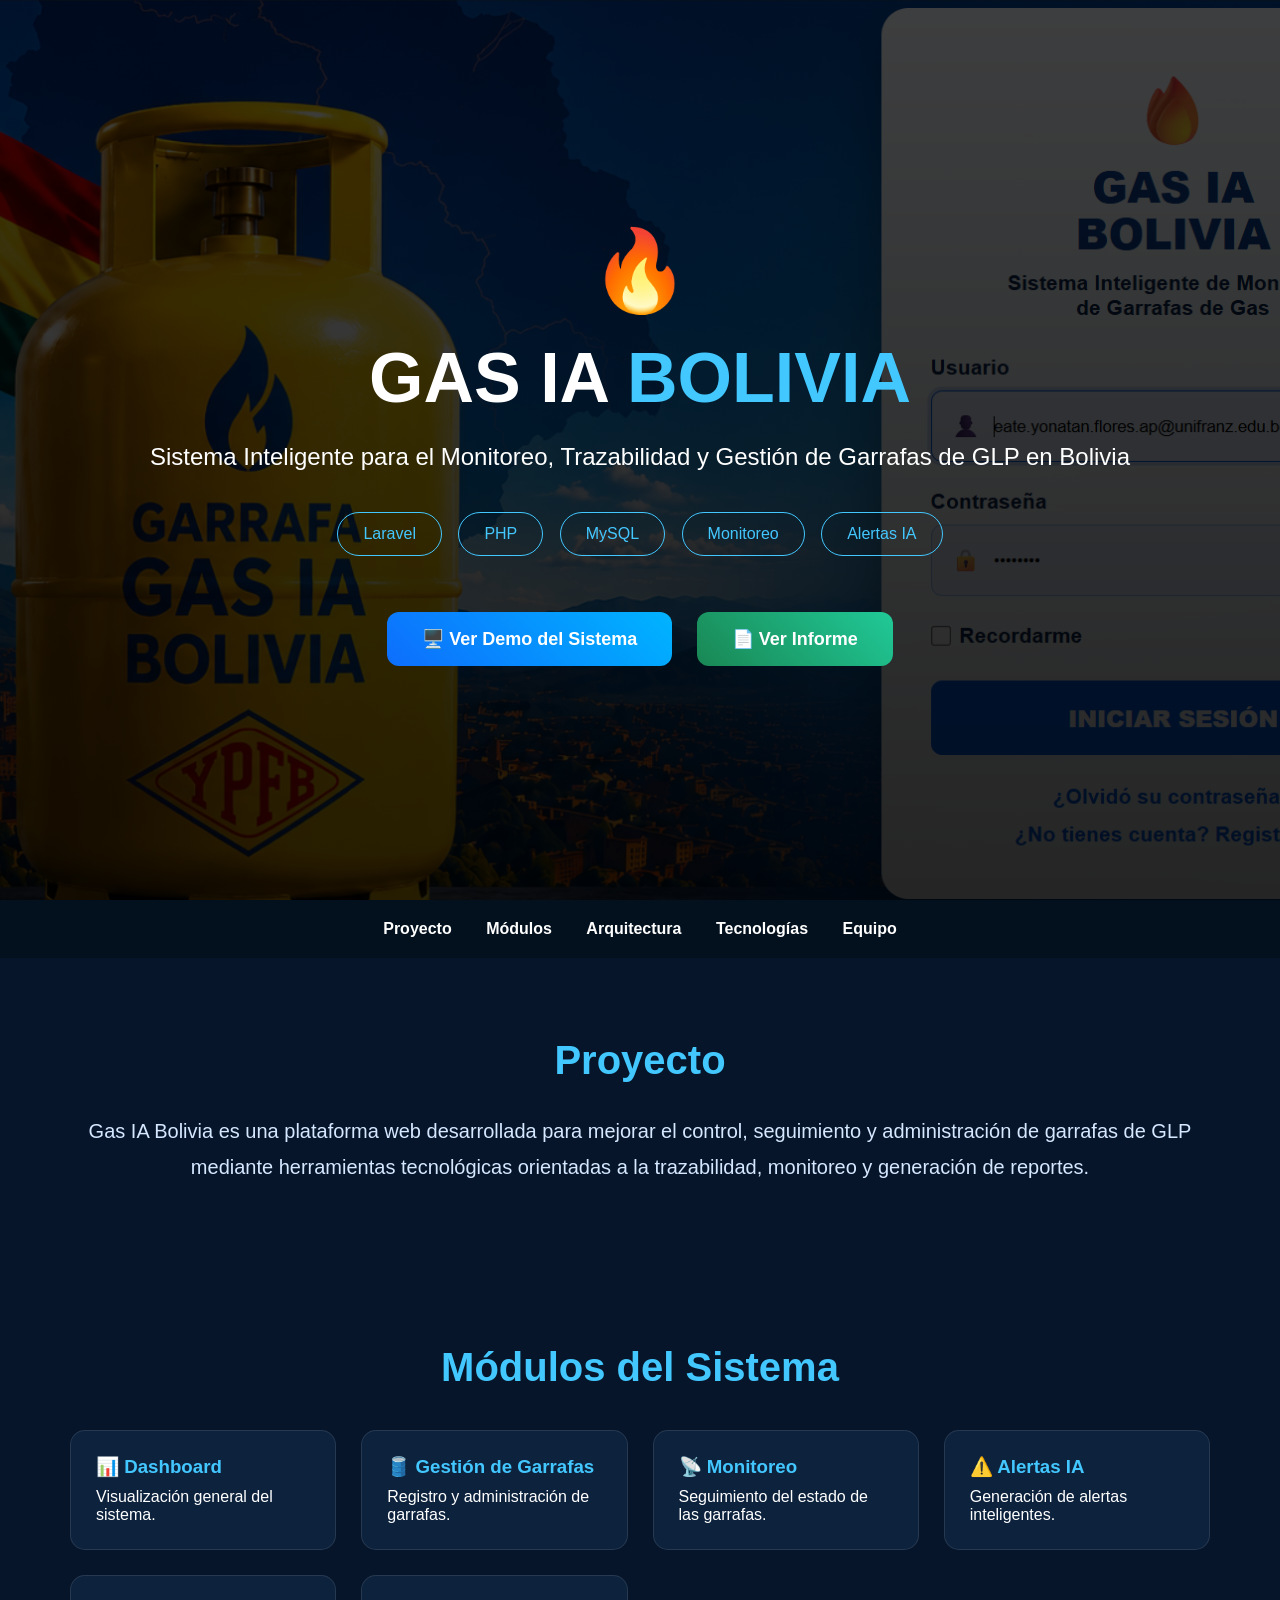
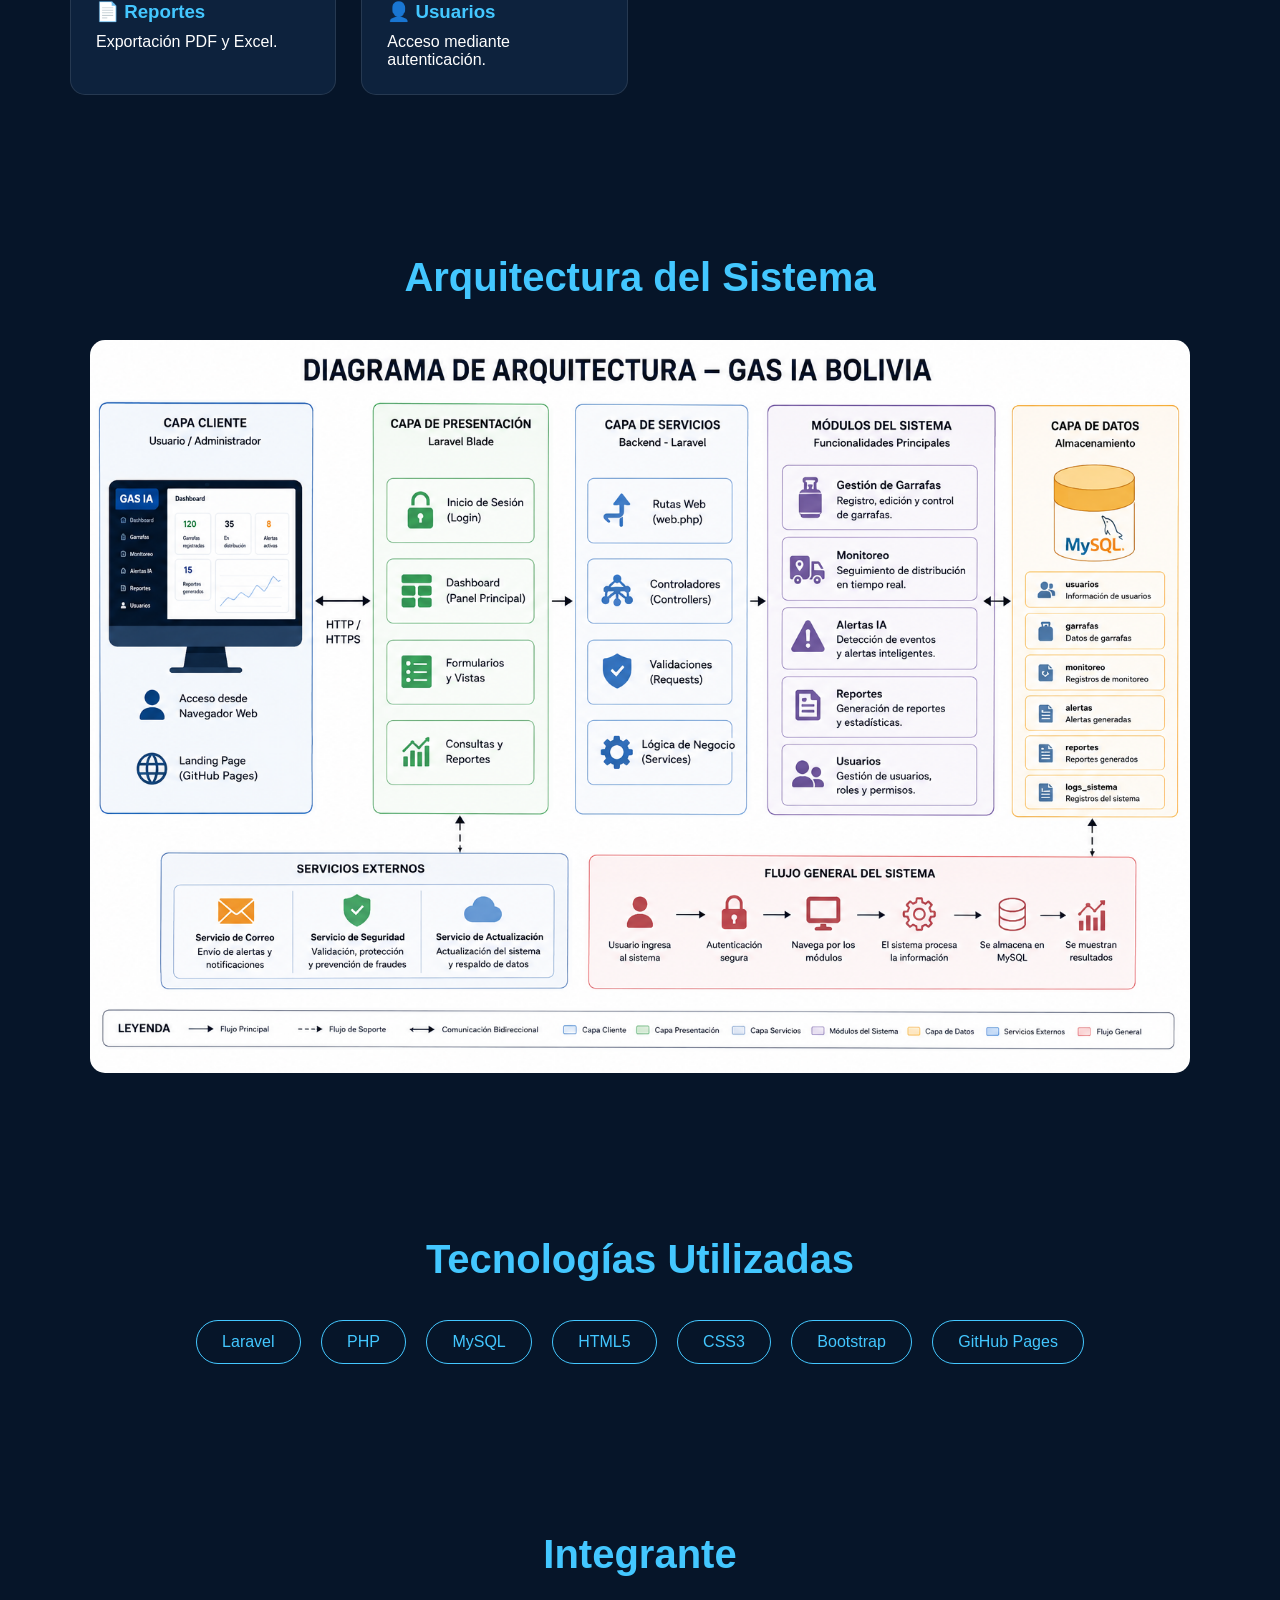
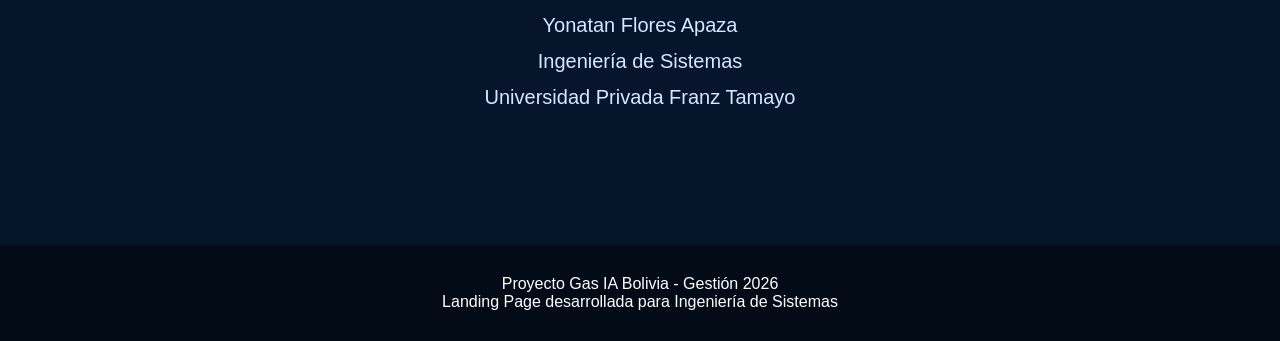
==== commit 186032f0: "Update index.html" ====
--- a/index.html
+++ b/index.html
@@ -1,5 +1,4 @@
 <!DOCTYPE html>
-
 <html lang="es">
 <head>
 <meta charset="UTF-8">
@@ -7,399 +6,330 @@
 <title>Gas IA Bolivia</title>
 
 <style>
+
 *{
-    margin:0;
-    padding:0;
-    box-sizing:border-box;
+margin:0;
+padding:0;
+box-sizing:border-box;
+font-family:Arial, sans-serif;
 }
 
 body{
-    font-family:Arial, sans-serif;
-    background:#061529;
-    color:white;
+background:#061529;
+color:white;
 }
 
 header{
-    min-height:100vh;
-    background:
-        linear-gradient(rgba(3,15,35,.82), rgba(3,15,35,.92)),
-        url("LOGIN.png");
-    background-size:cover;
-    background-position:center;
-    display:flex;
-    align-items:center;
-    justify-content:center;
-    text-align:center;
-    padding:40px 20px;
+min-height:100vh;
+background:
+linear-gradient(rgba(0,0,0,.75),rgba(0,0,0,.85)),
+url("LOGIN.png");
+background-size:cover;
+background-position:center;
+display:flex;
+justify-content:center;
+align-items:center;
+text-align:center;
+padding:40px;
 }
 
 .hero{
-    max-width:950px;
-    background:rgba(0,0,0,.30);
-    padding:45px;
-    border-radius:25px;
-    border:1px solid rgba(77,208,255,.28);
-    backdrop-filter:blur(6px);
-    box-shadow:0 20px 60px rgba(0,0,0,.45);
+max-width:1000px;
 }
 
 .logo{
-    font-size:72px;
-    margin-bottom:15px;
-}
-
-h1{
-    font-size:58px;
-    letter-spacing:3px;
-    margin-bottom:15px;
-}
-
-.resaltado{
-    color:#4dd0ff;
-}
-
-.subtitulo{
-    font-size:22px;
-    color:#e3f4ff;
-    line-height:1.6;
+font-size:80px;
+margin-bottom:20px;
+}
+
+.hero h1{
+font-size:70px;
+margin-bottom:20px;
+}
+
+.azul{
+color:#43c7ff;
+}
+
+.hero p{
+font-size:24px;
+line-height:1.6;
+margin-bottom:30px;
 }
 
 .tags{
-    margin:30px 0;
+margin-bottom:40px;
 }
 
 .tag{
-    display:inline-block;
-    padding:10px 20px;
-    border:1px solid #4dd0ff;
-    border-radius:30px;
-    margin:6px;
-    color:#4dd0ff;
-    background:rgba(77,208,255,.14);
-    font-weight:bold;
+display:inline-block;
+padding:12px 25px;
+margin:6px;
+border:1px solid #43c7ff;
+border-radius:30px;
+color:#43c7ff;
 }
 
 .botones{
-    margin-top:35px;
+margin-top:30px;
 }
 
 .btn{
-    display:inline-block;
-    padding:16px 35px;
-    border-radius:14px;
-    color:white;
-    text-decoration:none;
-    font-weight:bold;
-    margin:10px;
-    font-size:18px;
-    box-shadow:0 10px 25px rgba(0,0,0,.35);
-    transition:.3s;
+display:inline-block;
+padding:16px 35px;
+border-radius:12px;
+text-decoration:none;
+font-size:18px;
+font-weight:bold;
+color:white;
+margin:10px;
+transition:.3s;
 }
 
 .btn:hover{
-    transform:translateY(-4px) scale(1.04);
-    opacity:.95;
-}
-
-.azul{
-    background:linear-gradient(135deg,#0d6efd,#00b4d8);
-}
-
-.verde{
-    background:linear-gradient(135deg,#198754,#20c997);
-}
-
-.rojo{
-    background:linear-gradient(135deg,#dc3545,#ff7b7b);
+transform:scale(1.05);
+}
+
+.btn-demo{
+background:linear-gradient(45deg,#0d6efd,#00b4ff);
+}
+
+.btn-informe{
+background:linear-gradient(45deg,#198754,#20c997);
 }
 
 nav{
-    position:sticky;
-    top:0;
-    background:#020b16;
-    padding:18px;
-    text-align:center;
-    z-index:10;
-    border-bottom:1px solid rgba(77,208,255,.25);
+background:#03111f;
+padding:20px;
+text-align:center;
+position:sticky;
+top:0;
+z-index:100;
 }
 
 nav a{
-    color:#d6eaff;
-    text-decoration:none;
-    margin:0 14px;
-    font-weight:bold;
-}
-
-nav a:hover{
-    color:#4dd0ff;
+color:white;
+text-decoration:none;
+margin:0 15px;
+font-weight:bold;
 }
 
 section{
-    max-width:1150px;
-    margin:auto;
-    padding:70px 25px;
+padding:80px 30px;
+max-width:1200px;
+margin:auto;
 }
 
 h2{
-    font-size:34px;
-    color:#4dd0ff;
-    text-align:center;
-    margin-bottom:25px;
+text-align:center;
+font-size:40px;
+margin-bottom:30px;
+color:#43c7ff;
 }
 
 .texto{
-    font-size:18px;
-    line-height:1.8;
-    color:#d6eaff;
-    text-align:center;
+text-align:center;
+font-size:20px;
+line-height:1.8;
+color:#d5e8ff;
 }
 
 .grid{
-    display:grid;
-    grid-template-columns:repeat(auto-fit,minmax(240px,1fr));
-    gap:22px;
-    margin-top:35px;
+display:grid;
+grid-template-columns:repeat(auto-fit,minmax(250px,1fr));
+gap:25px;
+margin-top:40px;
 }
 
 .card{
-    background:rgba(255,255,255,.08);
-    padding:25px;
-    border-radius:18px;
-    border:1px solid rgba(77,208,255,.25);
-    box-shadow:0 10px 35px rgba(0,0,0,.22);
+background:#0d223d;
+padding:25px;
+border-radius:15px;
+border:1px solid rgba(255,255,255,.1);
 }
 
 .card h3{
-    margin-bottom:12px;
-}
-
-.card p{
-    color:#d6eaff;
-    line-height:1.6;
-}
-
-.captura{
-    background:rgba(255,255,255,.08);
-    padding:20px;
-    border-radius:18px;
-    margin-top:35px;
-    border:1px solid rgba(77,208,255,.25);
-}
-
-.captura h3{
-    text-align:center;
-    color:#4dd0ff;
-    margin-bottom:15px;
-}
-
-img{
-    width:100%;
-    max-width:950px;
-    display:block;
-    margin:auto;
-    border-radius:15px;
-    box-shadow:0 15px 45px rgba(0,0,0,.45);
+margin-bottom:10px;
+color:#43c7ff;
+}
+
+.arquitectura{
+margin-top:40px;
+text-align:center;
+}
+
+.arquitectura img{
+width:100%;
+max-width:1100px;
+border-radius:15px;
 }
 
 .tech{
-    display:inline-block;
-    background:rgba(77,208,255,.12);
-    color:#4dd0ff;
-    padding:12px 20px;
-    border-radius:25px;
-    border:1px solid rgba(77,208,255,.3);
-    margin:8px;
-    font-weight:bold;
+display:inline-block;
+padding:12px 25px;
+margin:8px;
+border-radius:30px;
+border:1px solid #43c7ff;
+color:#43c7ff;
 }
 
 footer{
-    background:#020b16;
-    text-align:center;
-    padding:35px 20px;
-    color:#d6eaff;
-    border-top:1px solid rgba(77,208,255,.25);
-}
-
-@media(max-width:700px){
-    h1{
-        font-size:38px;
-    }
-
-    .subtitulo{
-        font-size:18px;
-    }
-
-    .btn{
-        display:block;
-        margin:12px auto;
-        width:90%;
-    }
-}
+background:#020b16;
+padding:30px;
+text-align:center;
+margin-top:50px;
+}
+
 </style>
 
 </head>
 
 <body>
 
-<header id="inicio">
-    <div class="hero">
-        <div class="logo">🔥</div>
-
-```
-    <h1>GAS IA <span class="resaltado">BOLIVIA</span></h1>
-
-    <p class="subtitulo">
-        Sistema inteligente para el monitoreo, trazabilidad y gestión de garrafas de GLP en Bolivia.
-    </p>
-
-    <div class="tags">
-        <span class="tag">Laravel</span>
-        <span class="tag">MySQL</span>
-        <span class="tag">Monitoreo</span>
-        <span class="tag">Alertas IA</span>
-        <span class="tag">GitHub Pages</span>
-    </div>
-
-    <div class="botones">
-        <a class="btn azul" href="demo.html" target="_blank">🖥️ Ver Demo del Sistema</a>
-        <a class="btn verde" href="informe.html" target="_blank">📄 Ver Informe</a>
-        <a class="btn rojo" href="YONATANFLORES-H5.pdf" download>⬇️ Descargar Informe</a>
-    </div>
-</div>
-```
+<header>
+
+<div class="hero">
+
+<div class="logo">🔥</div>
+
+<h1>GAS IA <span class="azul">BOLIVIA</span></h1>
+
+<p>
+Sistema Inteligente para el Monitoreo, Trazabilidad y Gestión de Garrafas de GLP en Bolivia
+</p>
+
+<div class="tags">
+<span class="tag">Laravel</span>
+<span class="tag">PHP</span>
+<span class="tag">MySQL</span>
+<span class="tag">Monitoreo</span>
+<span class="tag">Alertas IA</span>
+</div>
+
+<div class="botones">
+
+<a href="demo.html" target="_blank" class="btn btn-demo">
+🖥️ Ver Demo del Sistema
+</a>
+
+<a href="informe.html" target="_blank" class="btn btn-informe">
+📄 Ver Informe
+</a>
+
+</div>
+
+</div>
 
 </header>
 
 <nav>
-    <a href="#inicio">Inicio</a>
-    <a href="#proyecto">Proyecto</a>
-    <a href="#modulos">Módulos</a>
-    <a href="#arquitectura">Arquitectura</a>
-    <a href="#vista">Vista</a>
-    <a href="#tecnologias">Tecnologías</a>
-    <a href="#equipo">Equipo</a>
+<a href="#proyecto">Proyecto</a>
+<a href="#modulos">Módulos</a>
+<a href="#arquitectura">Arquitectura</a>
+<a href="#tecnologias">Tecnologías</a>
+<a href="#equipo">Equipo</a>
 </nav>
 
 <section id="proyecto">
-    <h2>Información del Proyecto</h2>
-    <p class="texto">
-        Gas IA Bolivia es una plataforma web desarrollada para mejorar el control de garrafas de GLP,
-        permitiendo organizar registros, visualizar información, monitorear estados y apoyar la toma
-        de decisiones mediante reportes y alertas del sistema.
-    </p>
+
+<h2>Proyecto</h2>
+
+<p class="texto">
+Gas IA Bolivia es una plataforma web desarrollada para mejorar el control,
+seguimiento y administración de garrafas de GLP mediante herramientas
+tecnológicas orientadas a la trazabilidad, monitoreo y generación de reportes.
+</p>
+
 </section>
 
 <section id="modulos">
-    <h2>Módulos del Sistema</h2>
-
-```
+
+<h2>Módulos del Sistema</h2>
+
 <div class="grid">
-    <div class="card">
-        <h3>📊 Dashboard</h3>
-        <p>Visualización general de indicadores, registros y actividad del sistema.</p>
-    </div>
-
-    <div class="card">
-        <h3>🛢️ Gestión de Garrafas</h3>
-        <p>Registro, consulta y administración de garrafas dentro de la plataforma.</p>
-    </div>
-
-    <div class="card">
-        <h3>📡 Monitoreo</h3>
-        <p>Seguimiento del estado de las garrafas y control de información relevante.</p>
-    </div>
-
-    <div class="card">
-        <h3>⚠️ Alertas IA</h3>
-        <p>Visualización de alertas relacionadas con eventos importantes del sistema.</p>
-    </div>
-
-    <div class="card">
-        <h3>📄 Reportes</h3>
-        <p>Generación de reportes para respaldar la gestión y consulta de información.</p>
-    </div>
-
-    <div class="card">
-        <h3>👤 Usuarios</h3>
-        <p>Acceso mediante autenticación y control de usuarios autorizados.</p>
-    </div>
-</div>
-```
+
+<div class="card">
+<h3>📊 Dashboard</h3>
+<p>Visualización general del sistema.</p>
+</div>
+
+<div class="card">
+<h3>🛢️ Gestión de Garrafas</h3>
+<p>Registro y administración de garrafas.</p>
+</div>
+
+<div class="card">
+<h3>📡 Monitoreo</h3>
+<p>Seguimiento del estado de las garrafas.</p>
+</div>
+
+<div class="card">
+<h3>⚠️ Alertas IA</h3>
+<p>Generación de alertas inteligentes.</p>
+</div>
+
+<div class="card">
+<h3>📄 Reportes</h3>
+<p>Exportación PDF y Excel.</p>
+</div>
+
+<div class="card">
+<h3>👤 Usuarios</h3>
+<p>Acceso mediante autenticación.</p>
+</div>
+
+</div>
 
 </section>
 
 <section id="arquitectura">
-    <h2>Arquitectura del Sistema</h2>
-
-```
+
+<h2>Arquitectura del Sistema</h2>
+
+<div class="arquitectura">
+
+<img src="ARQUITECTURA.png" alt="Arquitectura del Sistema">
+
+</div>
+
+</section>
+
+<section id="tecnologias">
+
+<h2>Tecnologías Utilizadas</h2>
+
+<div style="text-align:center">
+
+<span class="tech">Laravel</span>
+<span class="tech">PHP</span>
+<span class="tech">MySQL</span>
+<span class="tech">HTML5</span>
+<span class="tech">CSS3</span>
+<span class="tech">Bootstrap</span>
+<span class="tech">GitHub Pages</span>
+
+</div>
+
+</section>
+
+<section id="equipo">
+
+<h2>Integrante</h2>
+
 <p class="texto">
-    El sistema se organiza en capas: cliente, presentación, servicios, módulos funcionales y datos,
-    permitiendo una estructura clara para el desarrollo y mantenimiento del proyecto.
+Yonatan Flores Apaza<br>
+Ingeniería de Sistemas<br>
+Universidad Privada Franz Tamayo
 </p>
 
-<div class="captura">
-    <h3>Diagrama de Arquitectura - Gas IA Bolivia</h3>
-    <img src="ARQUITECTURA.png" alt="Diagrama de arquitectura Gas IA Bolivia">
-</div>
-```
-
-</section>
-
-<section id="vista">
-    <h2>Vista del Sistema</h2>
-
-```
-<p class="texto">
-    La demostración interactiva permite visualizar el funcionamiento general del sistema sin modificar datos reales.
-</p>
-
-<div class="captura">
-    <h3>Inicio de Sesión</h3>
-    <img src="LOGIN.png" alt="Login del sistema Gas IA Bolivia">
-</div>
-
-<div class="captura">
-    <h3>Monitoreo de Garrafas</h3>
-    <img src="MONITOREO.jpg" alt="Monitoreo del sistema Gas IA Bolivia">
-</div>
-```
-
-</section>
-
-<section id="tecnologias">
-    <h2>Tecnologías Utilizadas</h2>
-
-```
-<div style="text-align:center">
-    <span class="tech">Laravel</span>
-    <span class="tech">PHP</span>
-    <span class="tech">MySQL</span>
-    <span class="tech">HTML5</span>
-    <span class="tech">CSS3</span>
-    <span class="tech">Bootstrap</span>
-    <span class="tech">GitHub</span>
-    <span class="tech">GitHub Pages</span>
-</div>
-```
-
-</section>
-
-<section id="equipo">
-    <h2>Integrante</h2>
-
-```
-<p class="texto">
-    Yonatan Flores Apaza<br>
-    Ingeniería de Sistemas - ISI-511<br>
-    Universidad Privada Franz Tamayo
-</p>
-```
-
 </section>
 
 <footer>
-    <p>Proyecto Gas IA Bolivia - Gestión 2026</p>
-    <p>Landing Page publicada mediante GitHub Pages</p>
+
+<p>Proyecto Gas IA Bolivia - Gestión 2026</p>
+
+<p>Landing Page desarrollada para Ingeniería de Sistemas</p>
+
 </footer>
 
 </body>
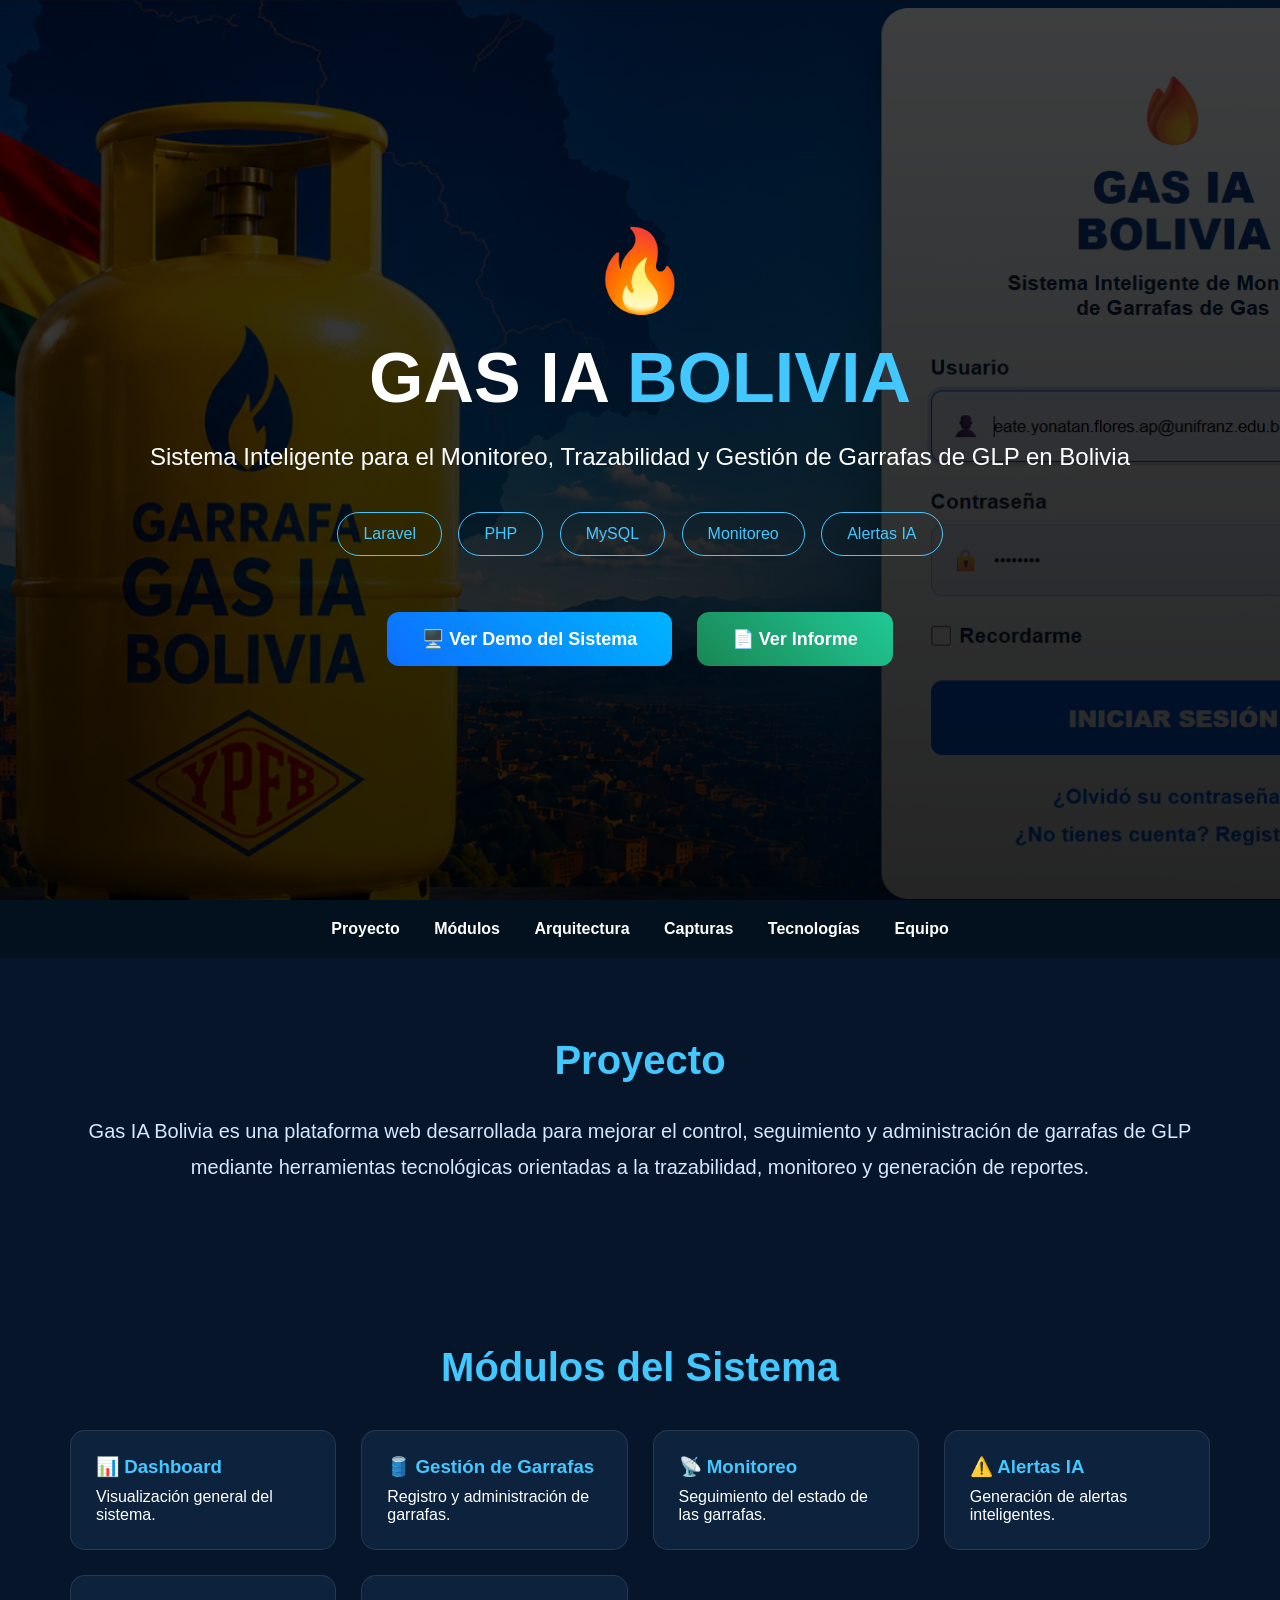
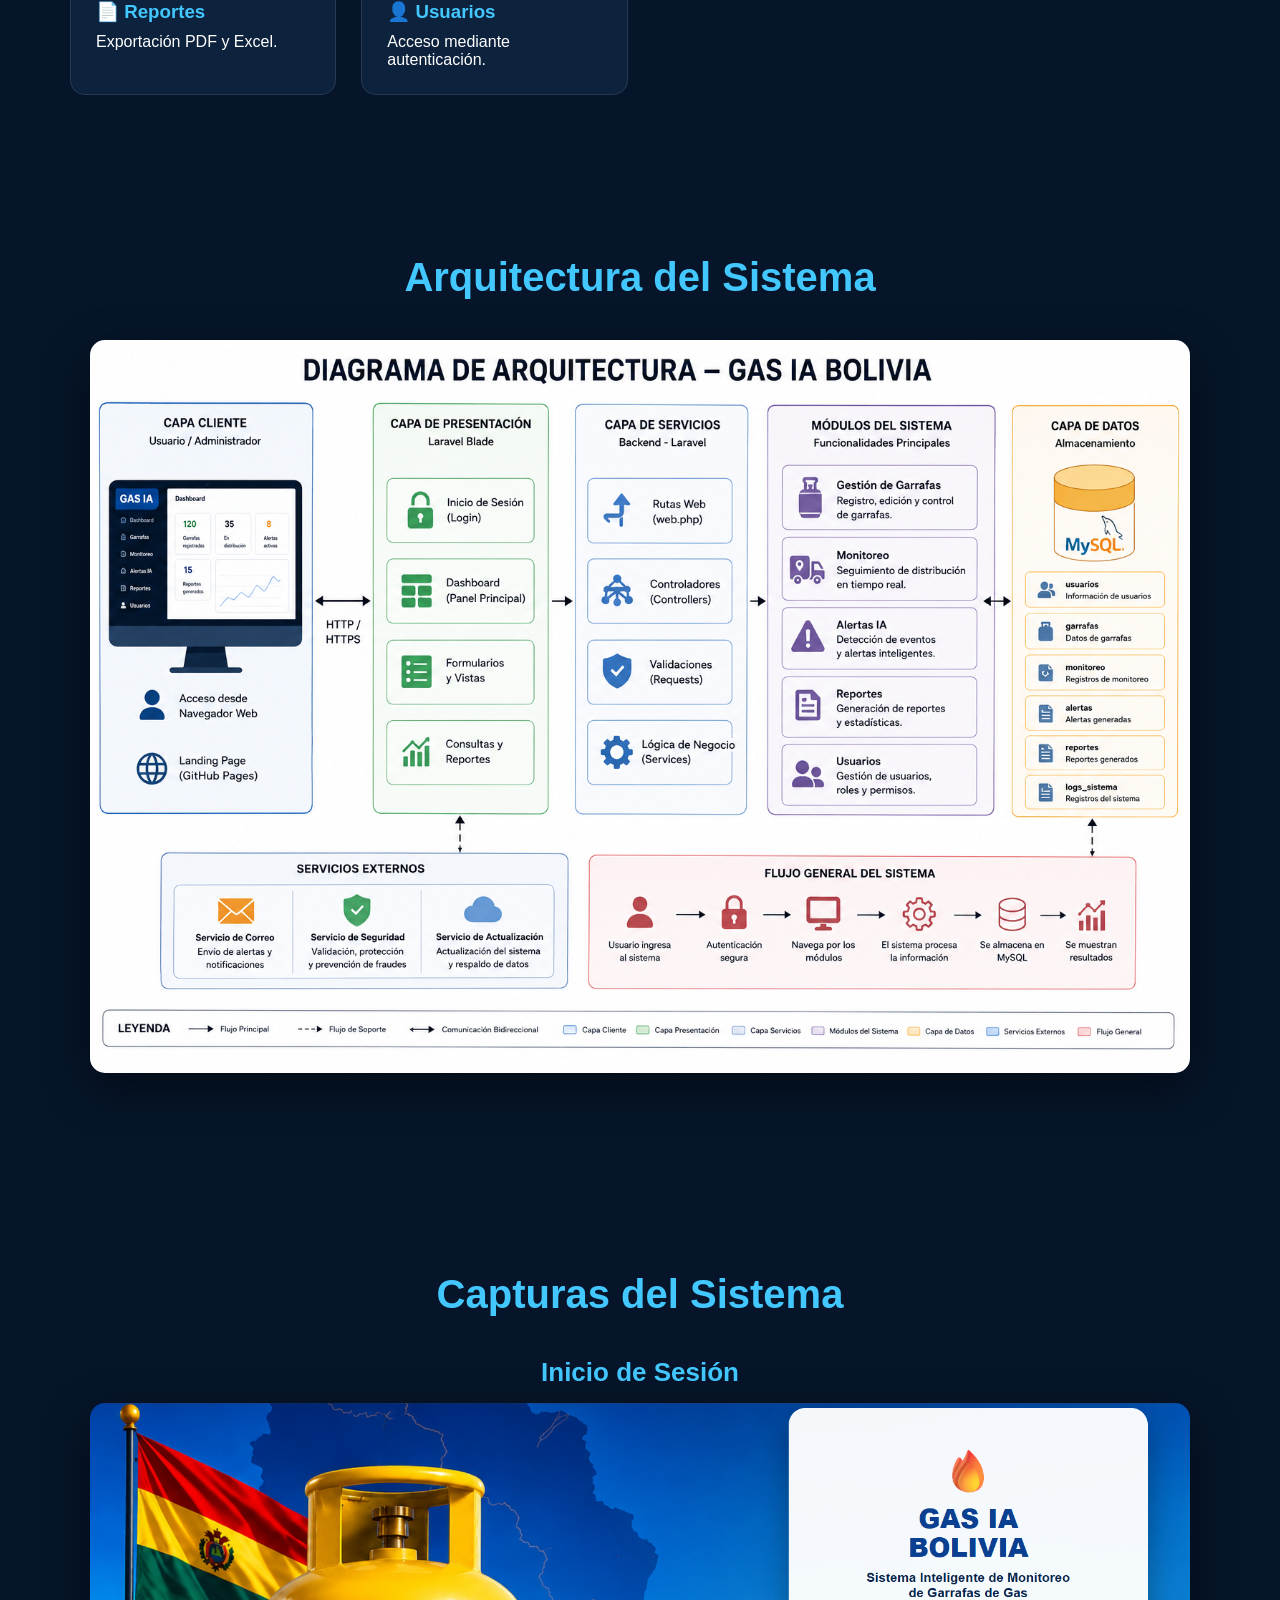
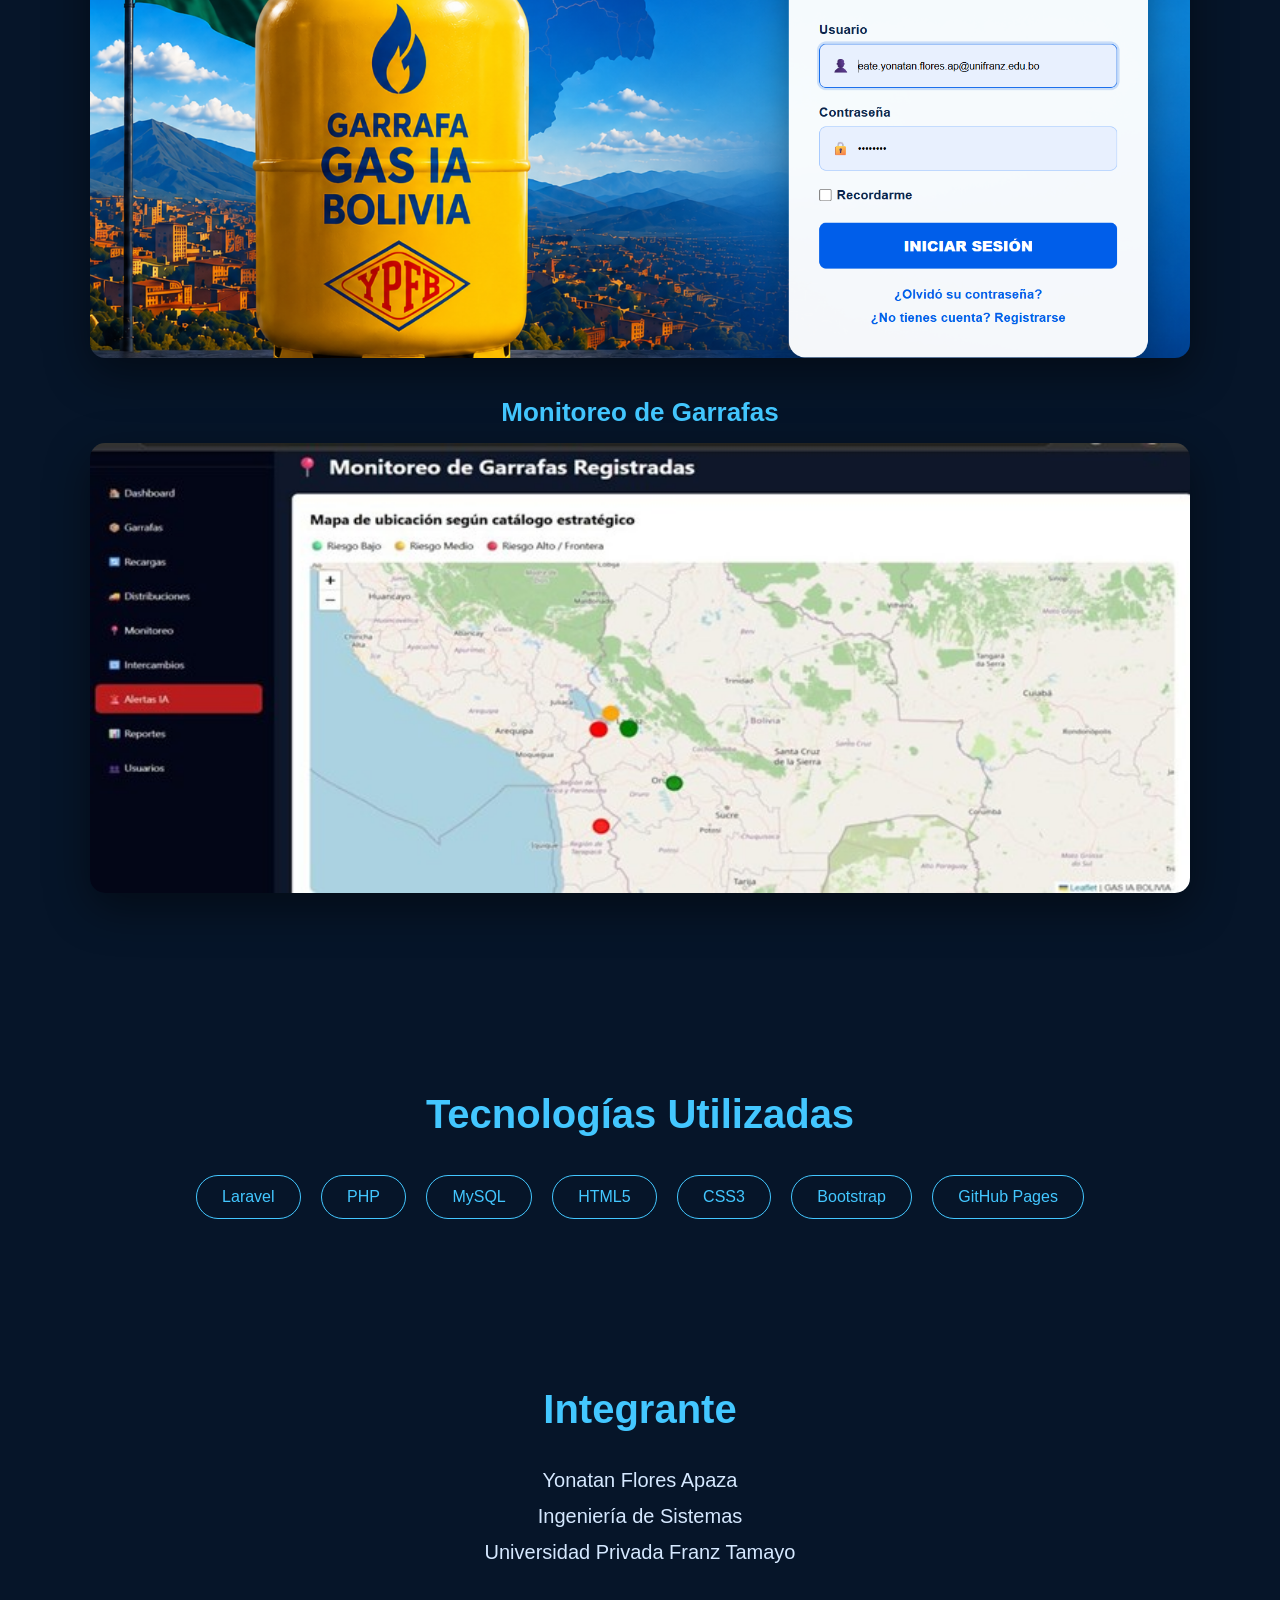
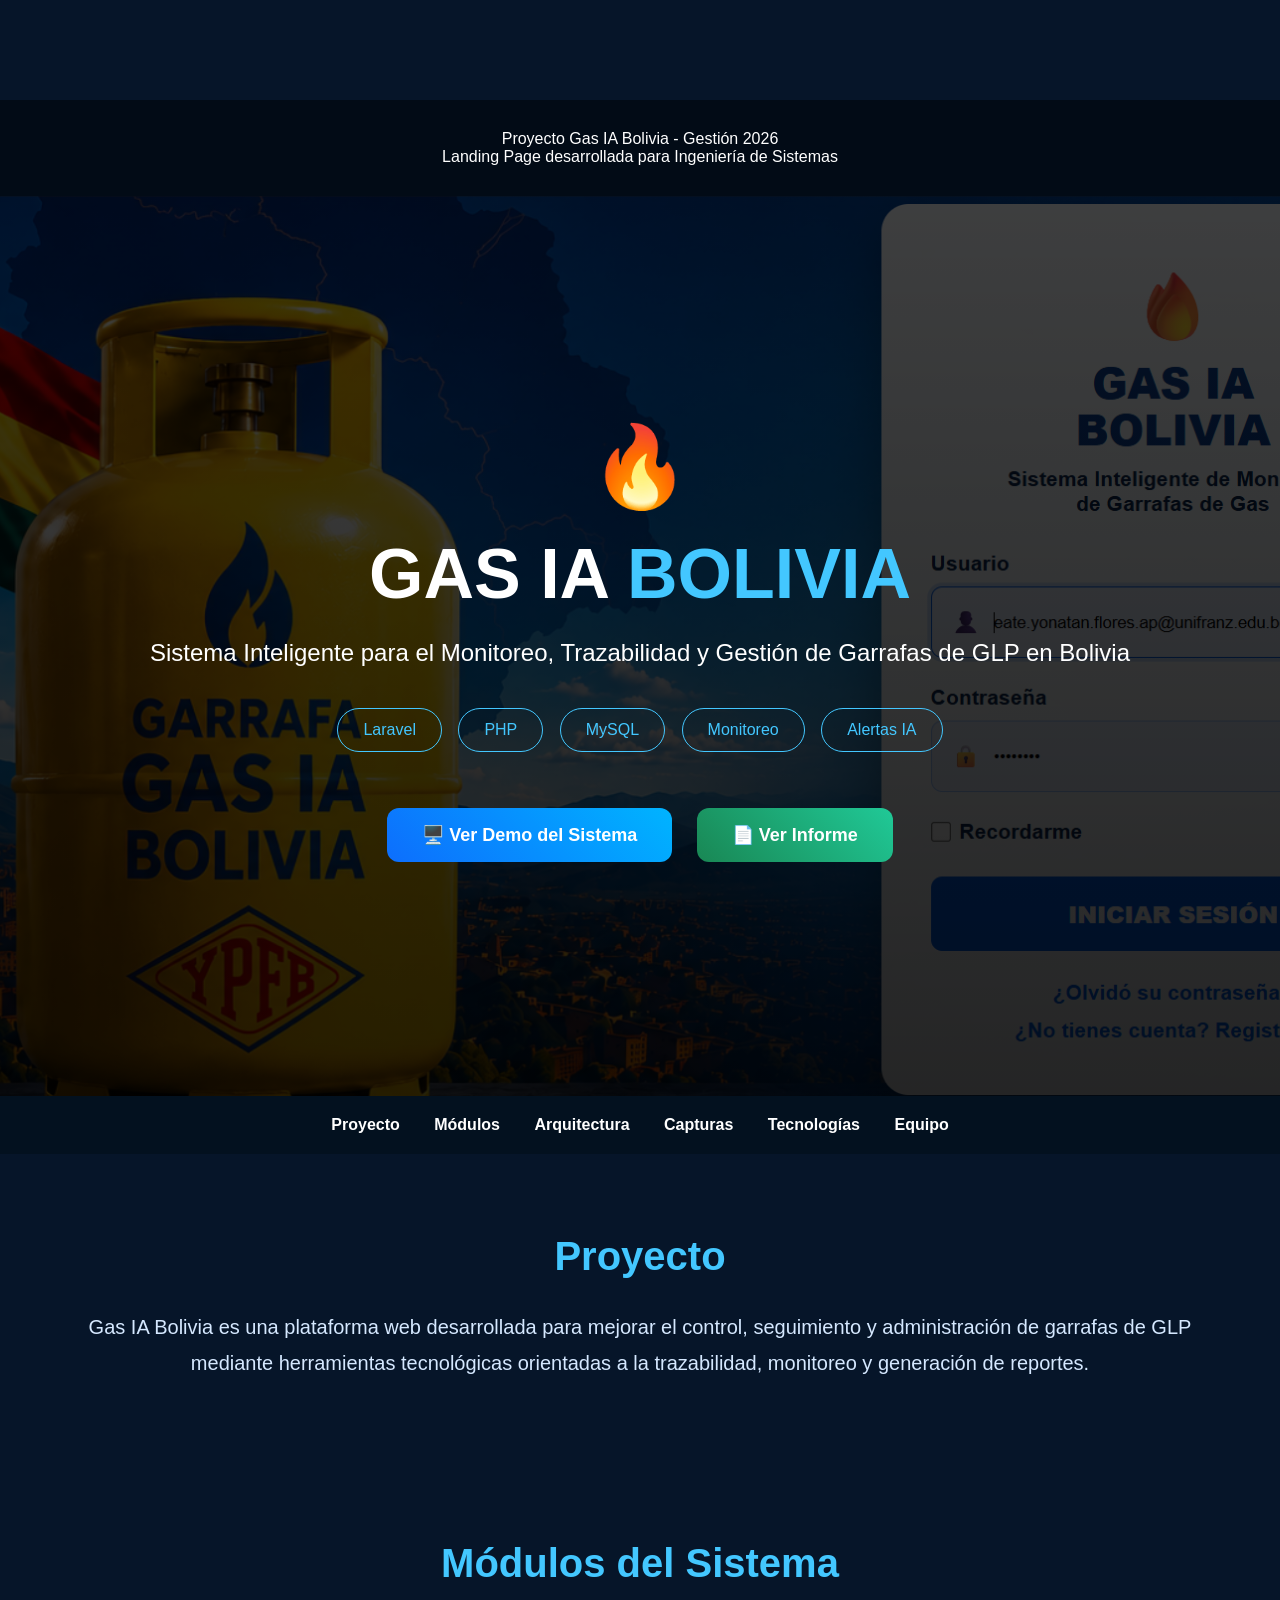
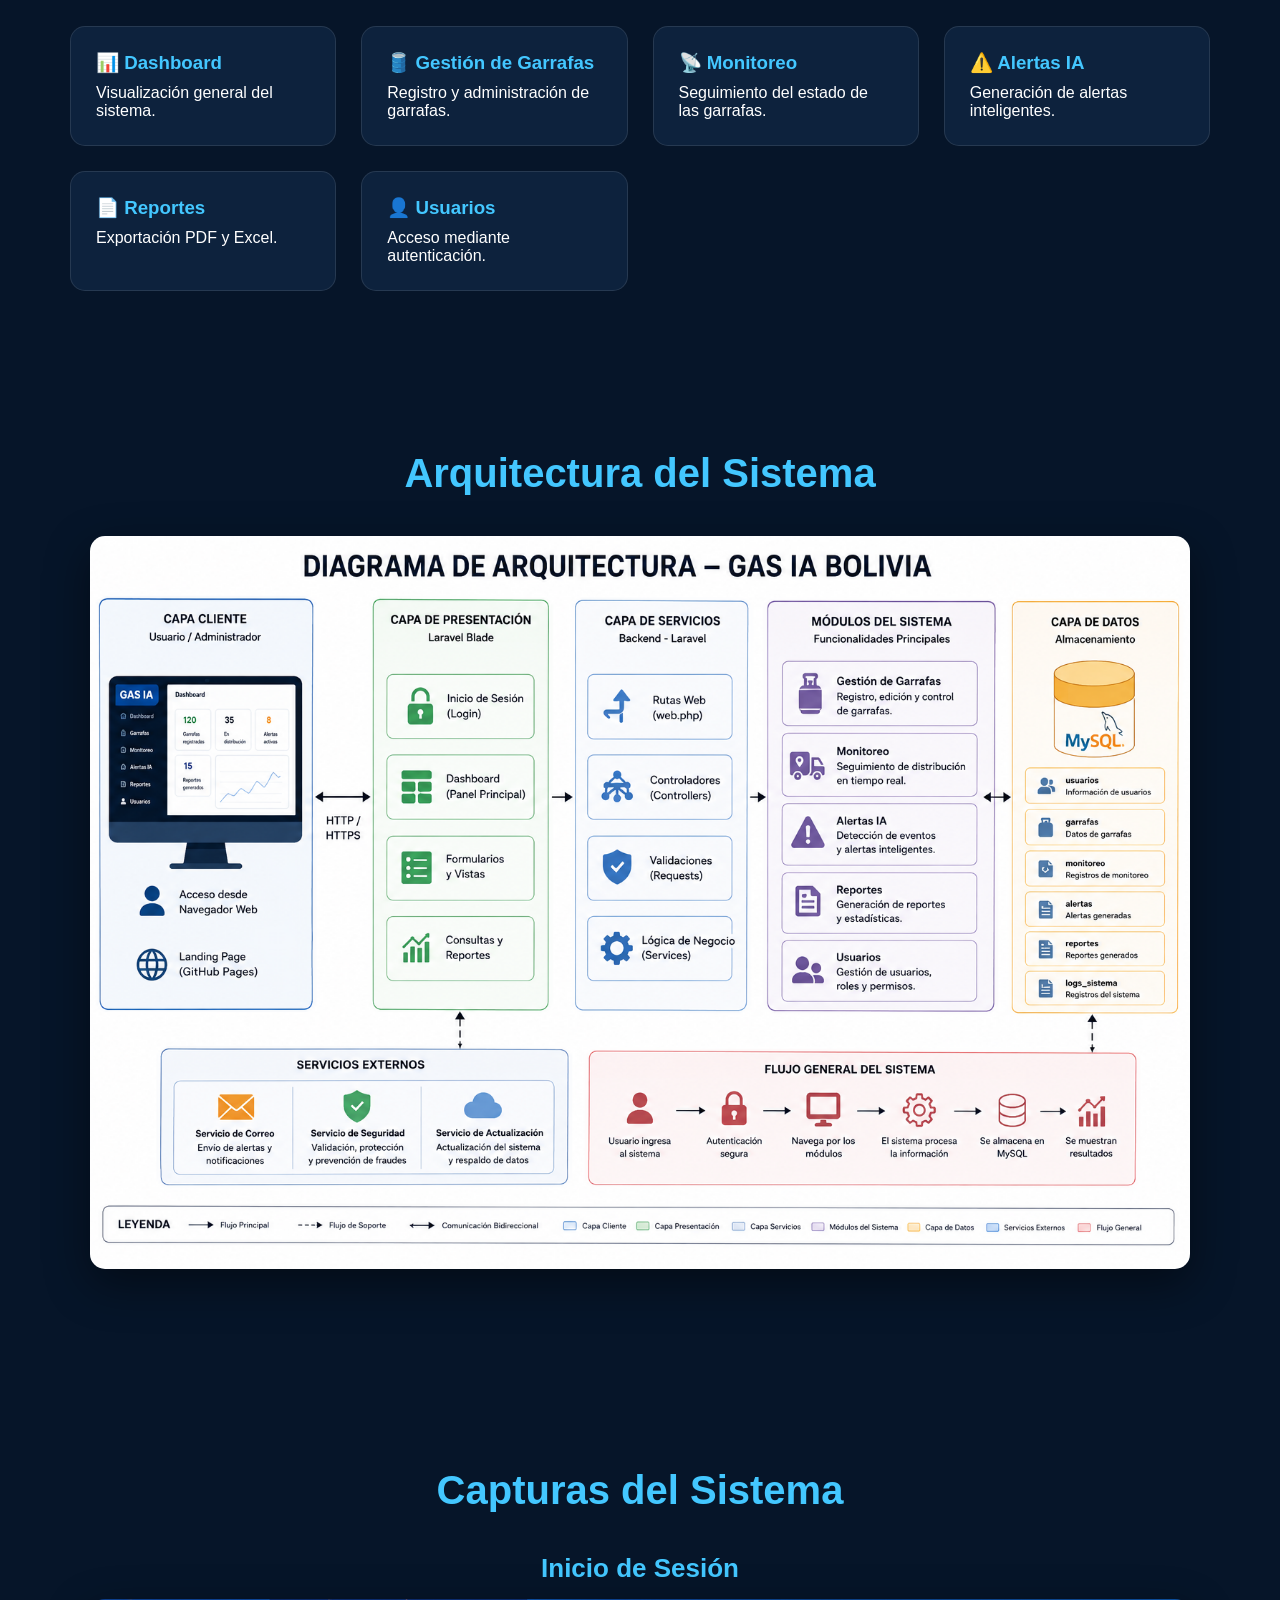
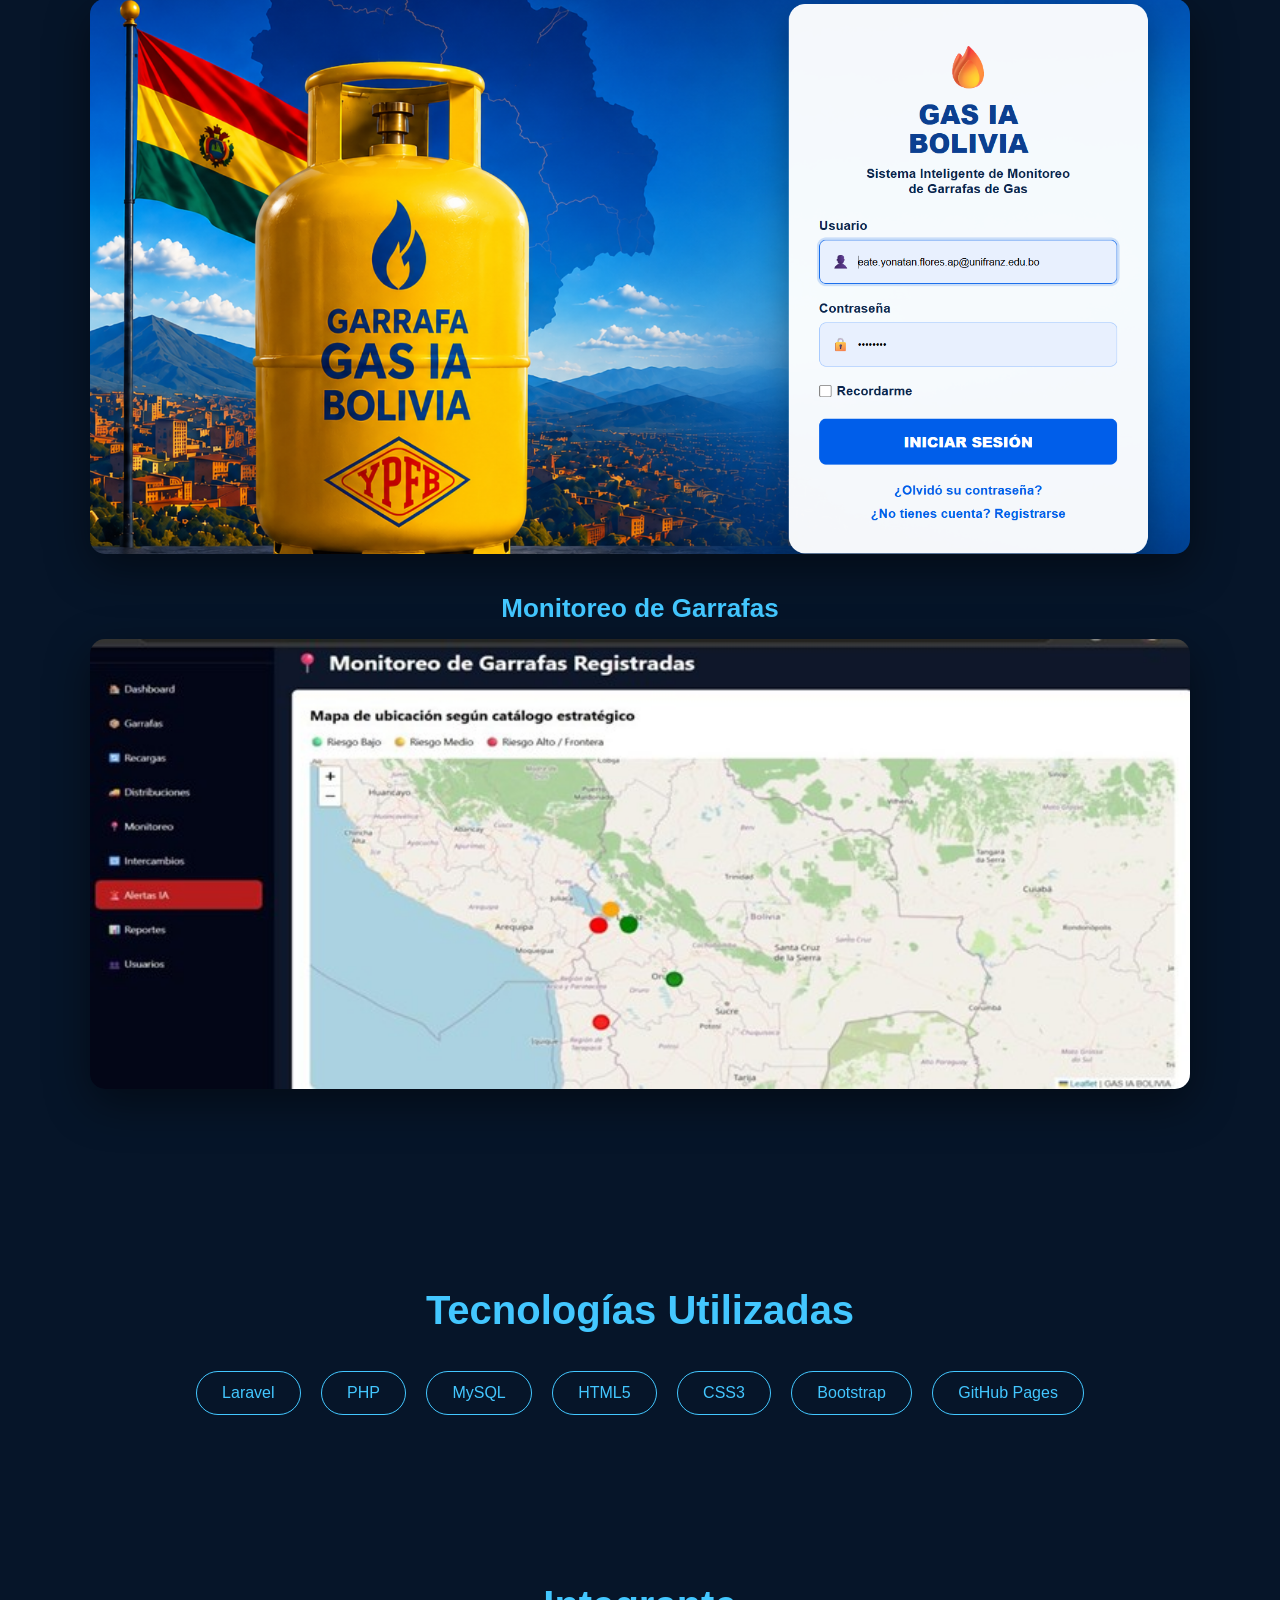
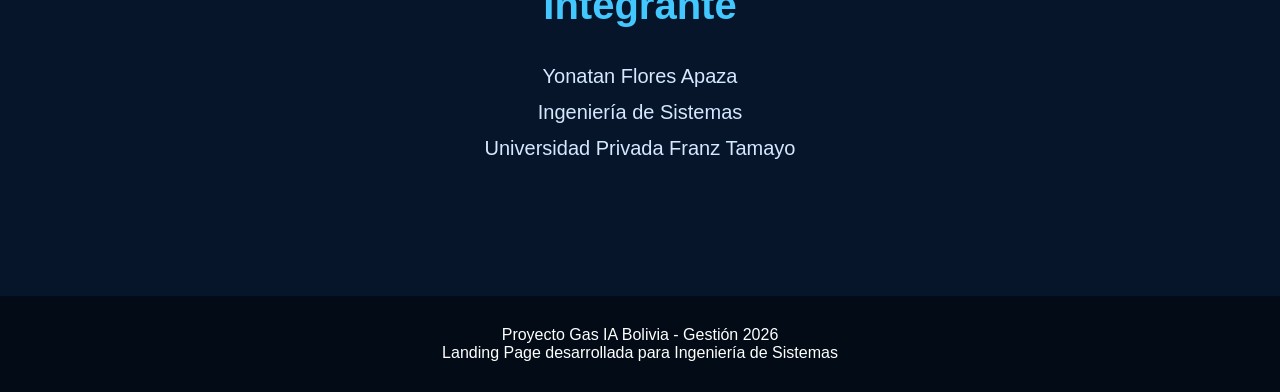
==== commit b6765d70: "Update index.html" ====
--- a/index.html
+++ b/index.html
@@ -6,197 +6,67 @@
 <title>Gas IA Bolivia</title>
 
 <style>
-
-*{
-margin:0;
-padding:0;
-box-sizing:border-box;
-font-family:Arial, sans-serif;
-}
-
-body{
-background:#061529;
-color:white;
-}
+*{margin:0;padding:0;box-sizing:border-box;font-family:Arial,sans-serif}
+
+body{background:#061529;color:white}
 
 header{
 min-height:100vh;
-background:
-linear-gradient(rgba(0,0,0,.75),rgba(0,0,0,.85)),
-url("LOGIN.png");
-background-size:cover;
-background-position:center;
-display:flex;
-justify-content:center;
-align-items:center;
-text-align:center;
-padding:40px;
-}
-
-.hero{
-max-width:1000px;
-}
-
-.logo{
-font-size:80px;
-margin-bottom:20px;
-}
-
-.hero h1{
-font-size:70px;
-margin-bottom:20px;
-}
-
-.azul{
-color:#43c7ff;
-}
-
-.hero p{
-font-size:24px;
-line-height:1.6;
-margin-bottom:30px;
-}
-
-.tags{
-margin-bottom:40px;
-}
-
-.tag{
-display:inline-block;
-padding:12px 25px;
-margin:6px;
-border:1px solid #43c7ff;
-border-radius:30px;
-color:#43c7ff;
-}
-
-.botones{
-margin-top:30px;
-}
+background:linear-gradient(rgba(0,0,0,.75),rgba(0,0,0,.85)),url("LOGIN.png");
+background-size:cover;background-position:center;
+display:flex;justify-content:center;align-items:center;text-align:center;padding:40px;
+}
+
+.hero{max-width:1000px}
+.logo{font-size:80px;margin-bottom:20px}
+.hero h1{font-size:70px;margin-bottom:20px}
+.azul{color:#43c7ff}
+.hero p{font-size:24px;line-height:1.6;margin-bottom:30px}
+.tags{margin-bottom:40px}
+.tag{display:inline-block;padding:12px 25px;margin:6px;border:1px solid #43c7ff;border-radius:30px;color:#43c7ff}
+.botones{margin-top:30px}
 
 .btn{
-display:inline-block;
-padding:16px 35px;
-border-radius:12px;
-text-decoration:none;
-font-size:18px;
-font-weight:bold;
-color:white;
-margin:10px;
-transition:.3s;
-}
-
-.btn:hover{
-transform:scale(1.05);
-}
-
-.btn-demo{
-background:linear-gradient(45deg,#0d6efd,#00b4ff);
-}
-
-.btn-informe{
-background:linear-gradient(45deg,#198754,#20c997);
-}
-
-nav{
-background:#03111f;
-padding:20px;
-text-align:center;
-position:sticky;
-top:0;
-z-index:100;
-}
-
-nav a{
-color:white;
-text-decoration:none;
-margin:0 15px;
-font-weight:bold;
-}
-
-section{
-padding:80px 30px;
-max-width:1200px;
-margin:auto;
-}
-
-h2{
-text-align:center;
-font-size:40px;
-margin-bottom:30px;
-color:#43c7ff;
-}
-
-.texto{
-text-align:center;
-font-size:20px;
-line-height:1.8;
-color:#d5e8ff;
-}
-
-.grid{
-display:grid;
-grid-template-columns:repeat(auto-fit,minmax(250px,1fr));
-gap:25px;
-margin-top:40px;
-}
-
-.card{
-background:#0d223d;
-padding:25px;
-border-radius:15px;
-border:1px solid rgba(255,255,255,.1);
-}
-
-.card h3{
-margin-bottom:10px;
-color:#43c7ff;
-}
-
-.arquitectura{
-margin-top:40px;
-text-align:center;
-}
-
-.arquitectura img{
-width:100%;
-max-width:1100px;
-border-radius:15px;
-}
-
-.tech{
-display:inline-block;
-padding:12px 25px;
-margin:8px;
-border-radius:30px;
-border:1px solid #43c7ff;
-color:#43c7ff;
-}
-
-footer{
-background:#020b16;
-padding:30px;
-text-align:center;
-margin-top:50px;
-}
-
+display:inline-block;padding:16px 35px;border-radius:12px;text-decoration:none;
+font-size:18px;font-weight:bold;color:white;margin:10px;transition:.3s;
+}
+.btn:hover{transform:scale(1.05)}
+.btn-demo{background:linear-gradient(45deg,#0d6efd,#00b4ff)}
+.btn-informe{background:linear-gradient(45deg,#198754,#20c997)}
+
+nav{background:#03111f;padding:20px;text-align:center;position:sticky;top:0;z-index:100}
+nav a{color:white;text-decoration:none;margin:0 15px;font-weight:bold}
+
+section{padding:80px 30px;max-width:1200px;margin:auto}
+h2{text-align:center;font-size:40px;margin-bottom:30px;color:#43c7ff}
+.texto{text-align:center;font-size:20px;line-height:1.8;color:#d5e8ff}
+
+.grid{display:grid;grid-template-columns:repeat(auto-fit,minmax(250px,1fr));gap:25px;margin-top:40px}
+.card{background:#0d223d;padding:25px;border-radius:15px;border:1px solid rgba(255,255,255,.1)}
+.card h3{margin-bottom:10px;color:#43c7ff}
+
+.imagen-box{margin-top:40px;text-align:center}
+.imagen-box img{
+width:100%;max-width:1100px;border-radius:15px;
+box-shadow:0 15px 45px rgba(0,0,0,.45);margin-bottom:35px;
+}
+.imagen-box h3{color:#43c7ff;margin-bottom:15px;font-size:26px}
+
+.tech{display:inline-block;padding:12px 25px;margin:8px;border-radius:30px;border:1px solid #43c7ff;color:#43c7ff}
+
+footer{background:#020b16;padding:30px;text-align:center;margin-top:50px}
 </style>
-
 </head>
 
 <body>
 
 <header>
-
 <div class="hero">
-
 <div class="logo">🔥</div>
 
 <h1>GAS IA <span class="azul">BOLIVIA</span></h1>
 
-<p>
-Sistema Inteligente para el Monitoreo, Trazabilidad y Gestión de Garrafas de GLP en Bolivia
-</p>
+<p>Sistema Inteligente para el Monitoreo, Trazabilidad y Gestión de Garrafas de GLP en Bolivia</p>
 
 <div class="tags">
 <span class="tag">Laravel</span>
@@ -207,99 +77,66 @@
 </div>
 
 <div class="botones">
-
-<a href="demo.html" target="_blank" class="btn btn-demo">
-🖥️ Ver Demo del Sistema
-</a>
-
-<a href="informe.html" target="_blank" class="btn btn-informe">
-📄 Ver Informe
-</a>
-
-</div>
-
-</div>
-
+<a href="demo.html" target="_blank" class="btn btn-demo">🖥️ Ver Demo del Sistema</a>
+<a href="informe.html" target="_blank" class="btn btn-informe">📄 Ver Informe</a>
+</div>
+</div>
 </header>
 
 <nav>
 <a href="#proyecto">Proyecto</a>
 <a href="#modulos">Módulos</a>
 <a href="#arquitectura">Arquitectura</a>
+<a href="#capturas">Capturas</a>
 <a href="#tecnologias">Tecnologías</a>
 <a href="#equipo">Equipo</a>
 </nav>
 
 <section id="proyecto">
-
 <h2>Proyecto</h2>
-
 <p class="texto">
 Gas IA Bolivia es una plataforma web desarrollada para mejorar el control,
 seguimiento y administración de garrafas de GLP mediante herramientas
 tecnológicas orientadas a la trazabilidad, monitoreo y generación de reportes.
 </p>
-
 </section>
 
 <section id="modulos">
-
 <h2>Módulos del Sistema</h2>
 
 <div class="grid">
-
-<div class="card">
-<h3>📊 Dashboard</h3>
-<p>Visualización general del sistema.</p>
-</div>
-
-<div class="card">
-<h3>🛢️ Gestión de Garrafas</h3>
-<p>Registro y administración de garrafas.</p>
-</div>
-
-<div class="card">
-<h3>📡 Monitoreo</h3>
-<p>Seguimiento del estado de las garrafas.</p>
-</div>
-
-<div class="card">
-<h3>⚠️ Alertas IA</h3>
-<p>Generación de alertas inteligentes.</p>
-</div>
-
-<div class="card">
-<h3>📄 Reportes</h3>
-<p>Exportación PDF y Excel.</p>
-</div>
-
-<div class="card">
-<h3>👤 Usuarios</h3>
-<p>Acceso mediante autenticación.</p>
-</div>
-
-</div>
-
+<div class="card"><h3>📊 Dashboard</h3><p>Visualización general del sistema.</p></div>
+<div class="card"><h3>🛢️ Gestión de Garrafas</h3><p>Registro y administración de garrafas.</p></div>
+<div class="card"><h3>📡 Monitoreo</h3><p>Seguimiento del estado de las garrafas.</p></div>
+<div class="card"><h3>⚠️ Alertas IA</h3><p>Generación de alertas inteligentes.</p></div>
+<div class="card"><h3>📄 Reportes</h3><p>Exportación PDF y Excel.</p></div>
+<div class="card"><h3>👤 Usuarios</h3><p>Acceso mediante autenticación.</p></div>
+</div>
 </section>
 
 <section id="arquitectura">
-
 <h2>Arquitectura del Sistema</h2>
-
-<div class="arquitectura">
-
+<div class="imagen-box">
 <img src="ARQUITECTURA.png" alt="Arquitectura del Sistema">
-
-</div>
-
+</div>
+</section>
+
+<section id="capturas">
+<h2>Capturas del Sistema</h2>
+
+<div class="imagen-box">
+<h3>Inicio de Sesión</h3>
+<img src="LOGIN.png" alt="Login Gas IA Bolivia">
+
+<h3>Monitoreo de Garrafas</h3>
+<img src="MONITOREO.jpg" alt="Monitoreo Gas IA Bolivia">
+</div>
 </section>
 
 <section id="tecnologias">
-
 <h2>Tecnologías Utilizadas</h2>
 
 <div style="text-align:center">
-
 <span class="tech">Laravel</span>
 <span class="tech">PHP</span>
 <span class="tech">MySQL</span>
@@ -307,13 +144,10 @@
 <span class="tech">CSS3</span>
 <span class="tech">Bootstrap</span>
 <span class="tech">GitHub Pages</span>
-
-</div>
-
+</div>
 </section>
 
 <section id="equipo">
-
 <h2>Integrante</h2>
 
 <p class="texto">
@@ -321,15 +155,176 @@
 Ingeniería de Sistemas<br>
 Universidad Privada Franz Tamayo
 </p>
-
 </section>
 
 <footer>
-
 <p>Proyecto Gas IA Bolivia - Gestión 2026</p>
-
 <p>Landing Page desarrollada para Ingeniería de Sistemas</p>
-
+</footer>
+
+</body>
+</html><!DOCTYPE html>
+<html lang="es">
+<head>
+<meta charset="UTF-8">
+<meta name="viewport" content="width=device-width, initial-scale=1.0">
+<title>Gas IA Bolivia</title>
+
+<style>
+*{margin:0;padding:0;box-sizing:border-box;font-family:Arial,sans-serif}
+
+body{background:#061529;color:white}
+
+header{
+min-height:100vh;
+background:linear-gradient(rgba(0,0,0,.75),rgba(0,0,0,.85)),url("LOGIN.png");
+background-size:cover;background-position:center;
+display:flex;justify-content:center;align-items:center;text-align:center;padding:40px;
+}
+
+.hero{max-width:1000px}
+.logo{font-size:80px;margin-bottom:20px}
+.hero h1{font-size:70px;margin-bottom:20px}
+.azul{color:#43c7ff}
+.hero p{font-size:24px;line-height:1.6;margin-bottom:30px}
+.tags{margin-bottom:40px}
+.tag{display:inline-block;padding:12px 25px;margin:6px;border:1px solid #43c7ff;border-radius:30px;color:#43c7ff}
+.botones{margin-top:30px}
+
+.btn{
+display:inline-block;padding:16px 35px;border-radius:12px;text-decoration:none;
+font-size:18px;font-weight:bold;color:white;margin:10px;transition:.3s;
+}
+.btn:hover{transform:scale(1.05)}
+.btn-demo{background:linear-gradient(45deg,#0d6efd,#00b4ff)}
+.btn-informe{background:linear-gradient(45deg,#198754,#20c997)}
+
+nav{background:#03111f;padding:20px;text-align:center;position:sticky;top:0;z-index:100}
+nav a{color:white;text-decoration:none;margin:0 15px;font-weight:bold}
+
+section{padding:80px 30px;max-width:1200px;margin:auto}
+h2{text-align:center;font-size:40px;margin-bottom:30px;color:#43c7ff}
+.texto{text-align:center;font-size:20px;line-height:1.8;color:#d5e8ff}
+
+.grid{display:grid;grid-template-columns:repeat(auto-fit,minmax(250px,1fr));gap:25px;margin-top:40px}
+.card{background:#0d223d;padding:25px;border-radius:15px;border:1px solid rgba(255,255,255,.1)}
+.card h3{margin-bottom:10px;color:#43c7ff}
+
+.imagen-box{margin-top:40px;text-align:center}
+.imagen-box img{
+width:100%;max-width:1100px;border-radius:15px;
+box-shadow:0 15px 45px rgba(0,0,0,.45);margin-bottom:35px;
+}
+.imagen-box h3{color:#43c7ff;margin-bottom:15px;font-size:26px}
+
+.tech{display:inline-block;padding:12px 25px;margin:8px;border-radius:30px;border:1px solid #43c7ff;color:#43c7ff}
+
+footer{background:#020b16;padding:30px;text-align:center;margin-top:50px}
+</style>
+</head>
+
+<body>
+
+<header>
+<div class="hero">
+<div class="logo">🔥</div>
+
+<h1>GAS IA <span class="azul">BOLIVIA</span></h1>
+
+<p>Sistema Inteligente para el Monitoreo, Trazabilidad y Gestión de Garrafas de GLP en Bolivia</p>
+
+<div class="tags">
+<span class="tag">Laravel</span>
+<span class="tag">PHP</span>
+<span class="tag">MySQL</span>
+<span class="tag">Monitoreo</span>
+<span class="tag">Alertas IA</span>
+</div>
+
+<div class="botones">
+<a href="demo.html" target="_blank" class="btn btn-demo">🖥️ Ver Demo del Sistema</a>
+<a href="informe.html" target="_blank" class="btn btn-informe">📄 Ver Informe</a>
+</div>
+</div>
+</header>
+
+<nav>
+<a href="#proyecto">Proyecto</a>
+<a href="#modulos">Módulos</a>
+<a href="#arquitectura">Arquitectura</a>
+<a href="#capturas">Capturas</a>
+<a href="#tecnologias">Tecnologías</a>
+<a href="#equipo">Equipo</a>
+</nav>
+
+<section id="proyecto">
+<h2>Proyecto</h2>
+<p class="texto">
+Gas IA Bolivia es una plataforma web desarrollada para mejorar el control,
+seguimiento y administración de garrafas de GLP mediante herramientas
+tecnológicas orientadas a la trazabilidad, monitoreo y generación de reportes.
+</p>
+</section>
+
+<section id="modulos">
+<h2>Módulos del Sistema</h2>
+
+<div class="grid">
+<div class="card"><h3>📊 Dashboard</h3><p>Visualización general del sistema.</p></div>
+<div class="card"><h3>🛢️ Gestión de Garrafas</h3><p>Registro y administración de garrafas.</p></div>
+<div class="card"><h3>📡 Monitoreo</h3><p>Seguimiento del estado de las garrafas.</p></div>
+<div class="card"><h3>⚠️ Alertas IA</h3><p>Generación de alertas inteligentes.</p></div>
+<div class="card"><h3>📄 Reportes</h3><p>Exportación PDF y Excel.</p></div>
+<div class="card"><h3>👤 Usuarios</h3><p>Acceso mediante autenticación.</p></div>
+</div>
+</section>
+
+<section id="arquitectura">
+<h2>Arquitectura del Sistema</h2>
+<div class="imagen-box">
+<img src="ARQUITECTURA.png" alt="Arquitectura del Sistema">
+</div>
+</section>
+
+<section id="capturas">
+<h2>Capturas del Sistema</h2>
+
+<div class="imagen-box">
+<h3>Inicio de Sesión</h3>
+<img src="LOGIN.png" alt="Login Gas IA Bolivia">
+
+<h3>Monitoreo de Garrafas</h3>
+<img src="MONITOREO.jpg" alt="Monitoreo Gas IA Bolivia">
+</div>
+</section>
+
+<section id="tecnologias">
+<h2>Tecnologías Utilizadas</h2>
+
+<div style="text-align:center">
+<span class="tech">Laravel</span>
+<span class="tech">PHP</span>
+<span class="tech">MySQL</span>
+<span class="tech">HTML5</span>
+<span class="tech">CSS3</span>
+<span class="tech">Bootstrap</span>
+<span class="tech">GitHub Pages</span>
+</div>
+</section>
+
+<section id="equipo">
+<h2>Integrante</h2>
+
+<p class="texto">
+Yonatan Flores Apaza<br>
+Ingeniería de Sistemas<br>
+Universidad Privada Franz Tamayo
+</p>
+</section>
+
+<footer>
+<p>Proyecto Gas IA Bolivia - Gestión 2026</p>
+<p>Landing Page desarrollada para Ingeniería de Sistemas</p>
 </footer>
 
 </body>
